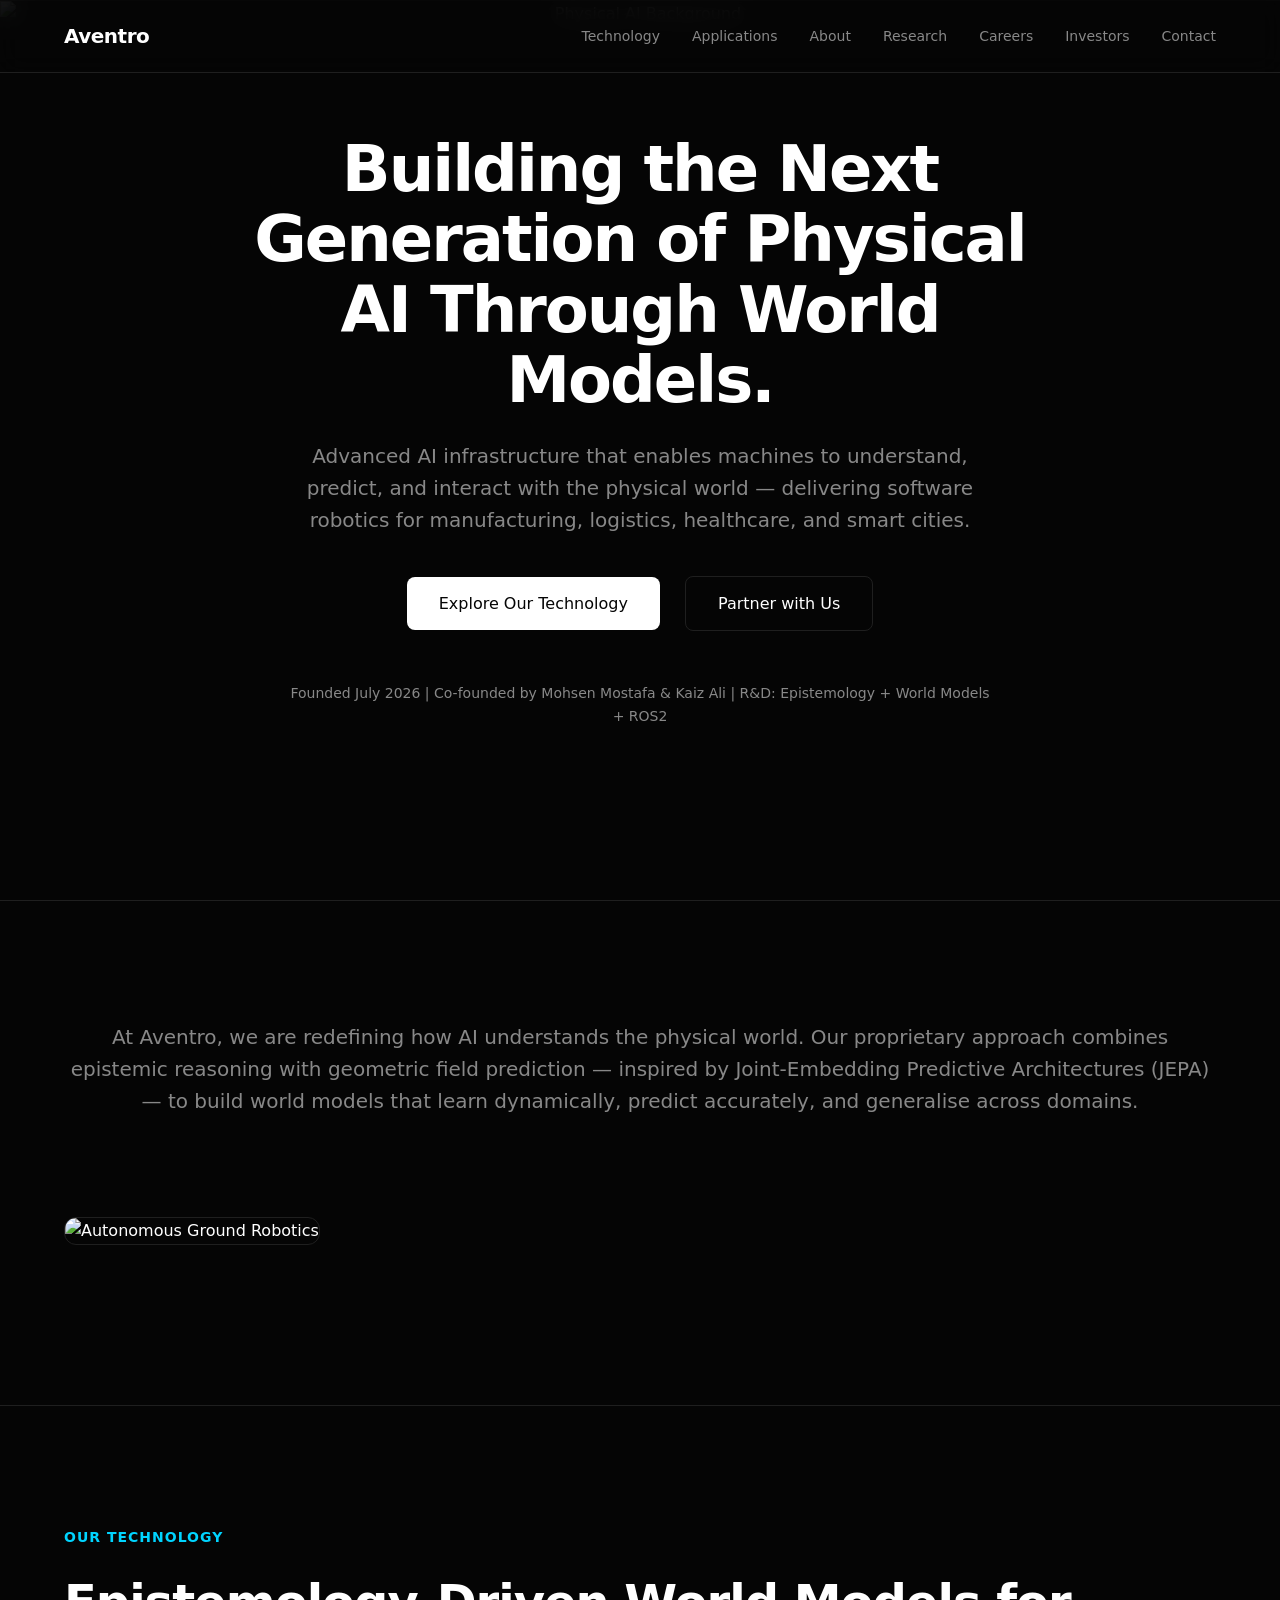
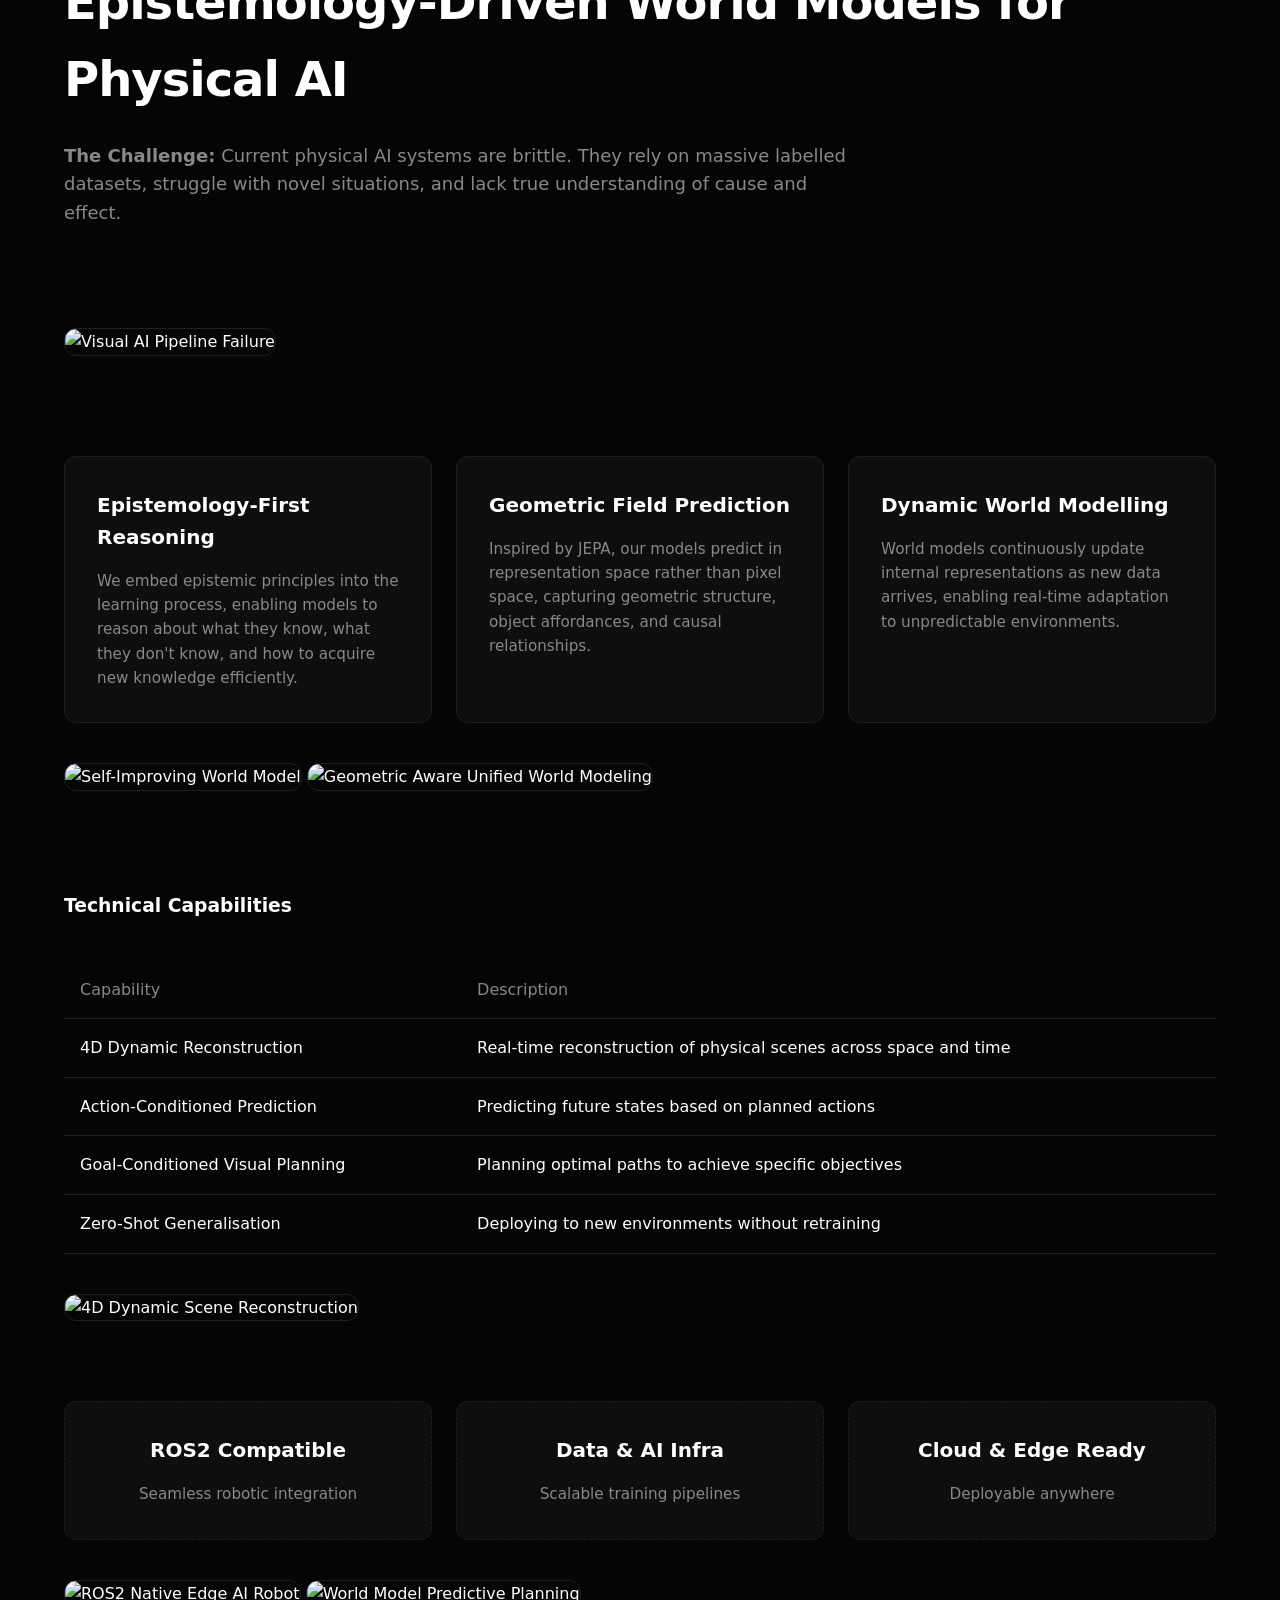
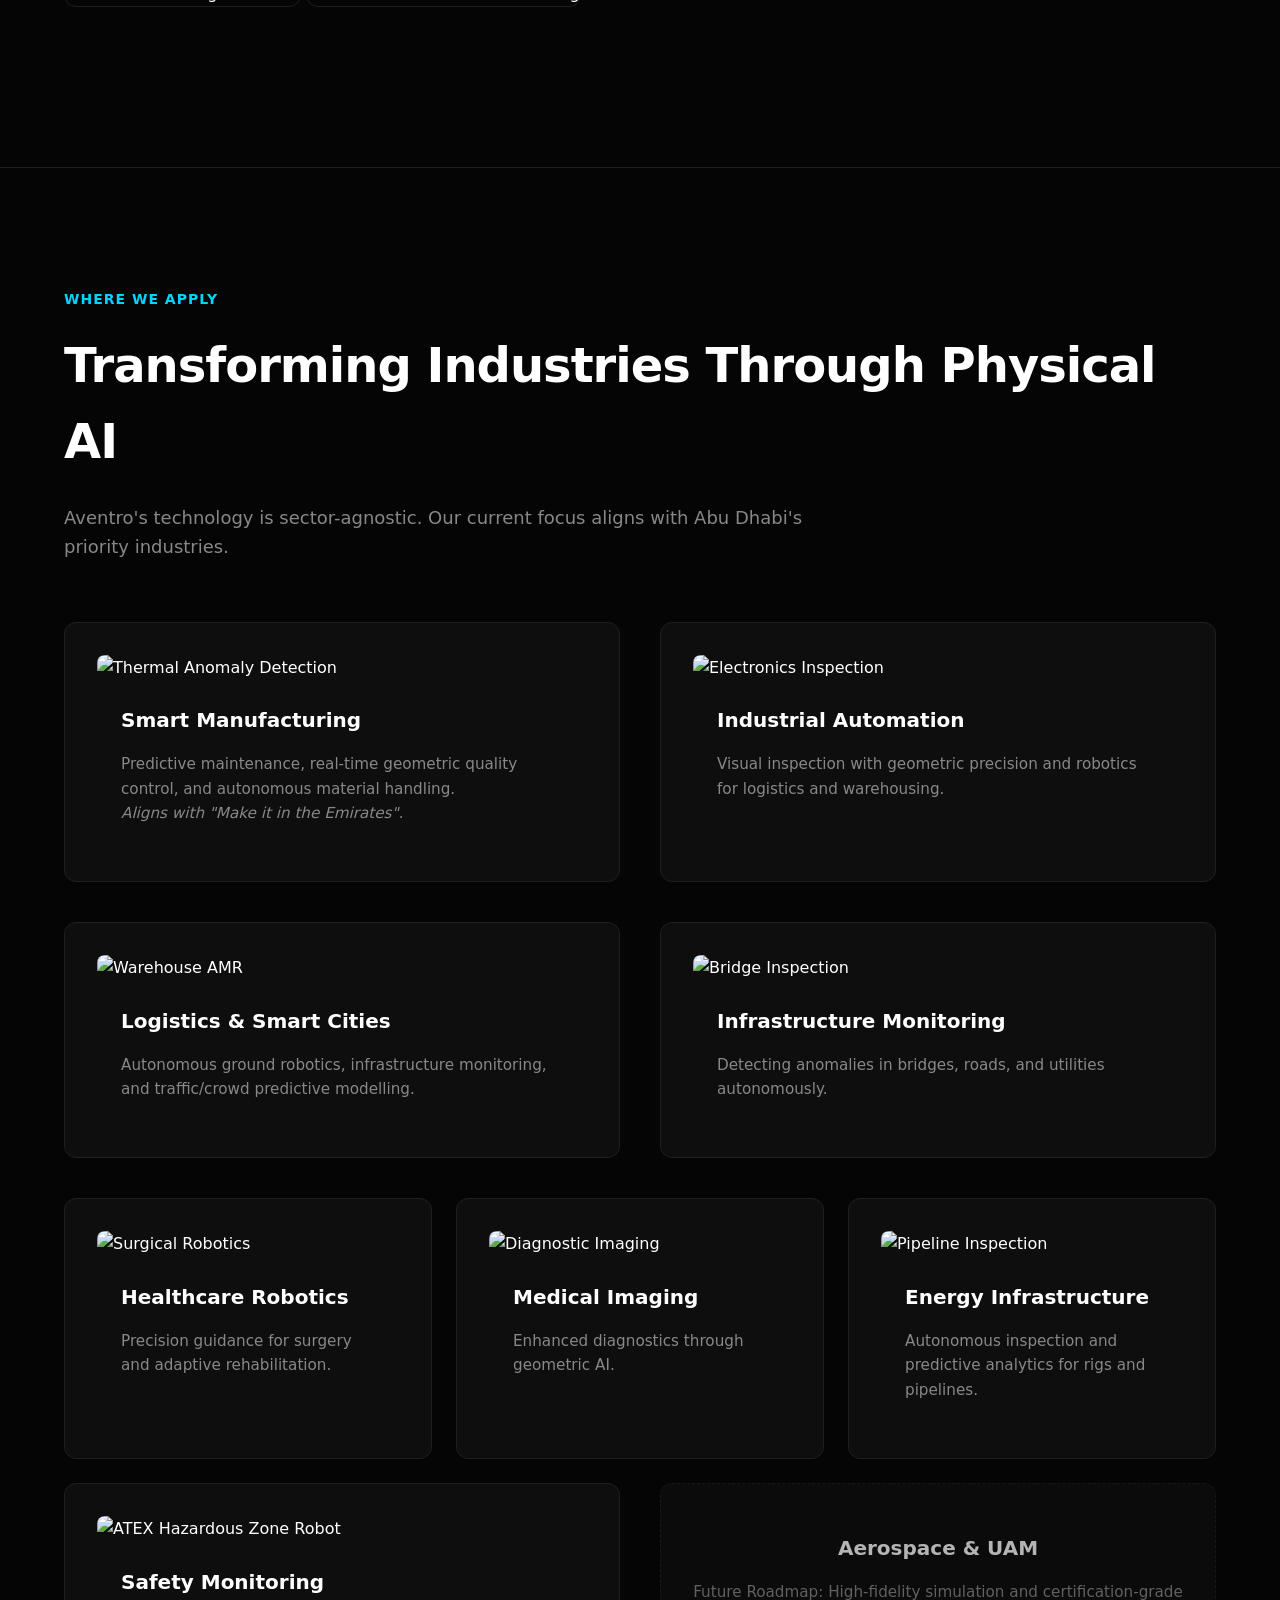
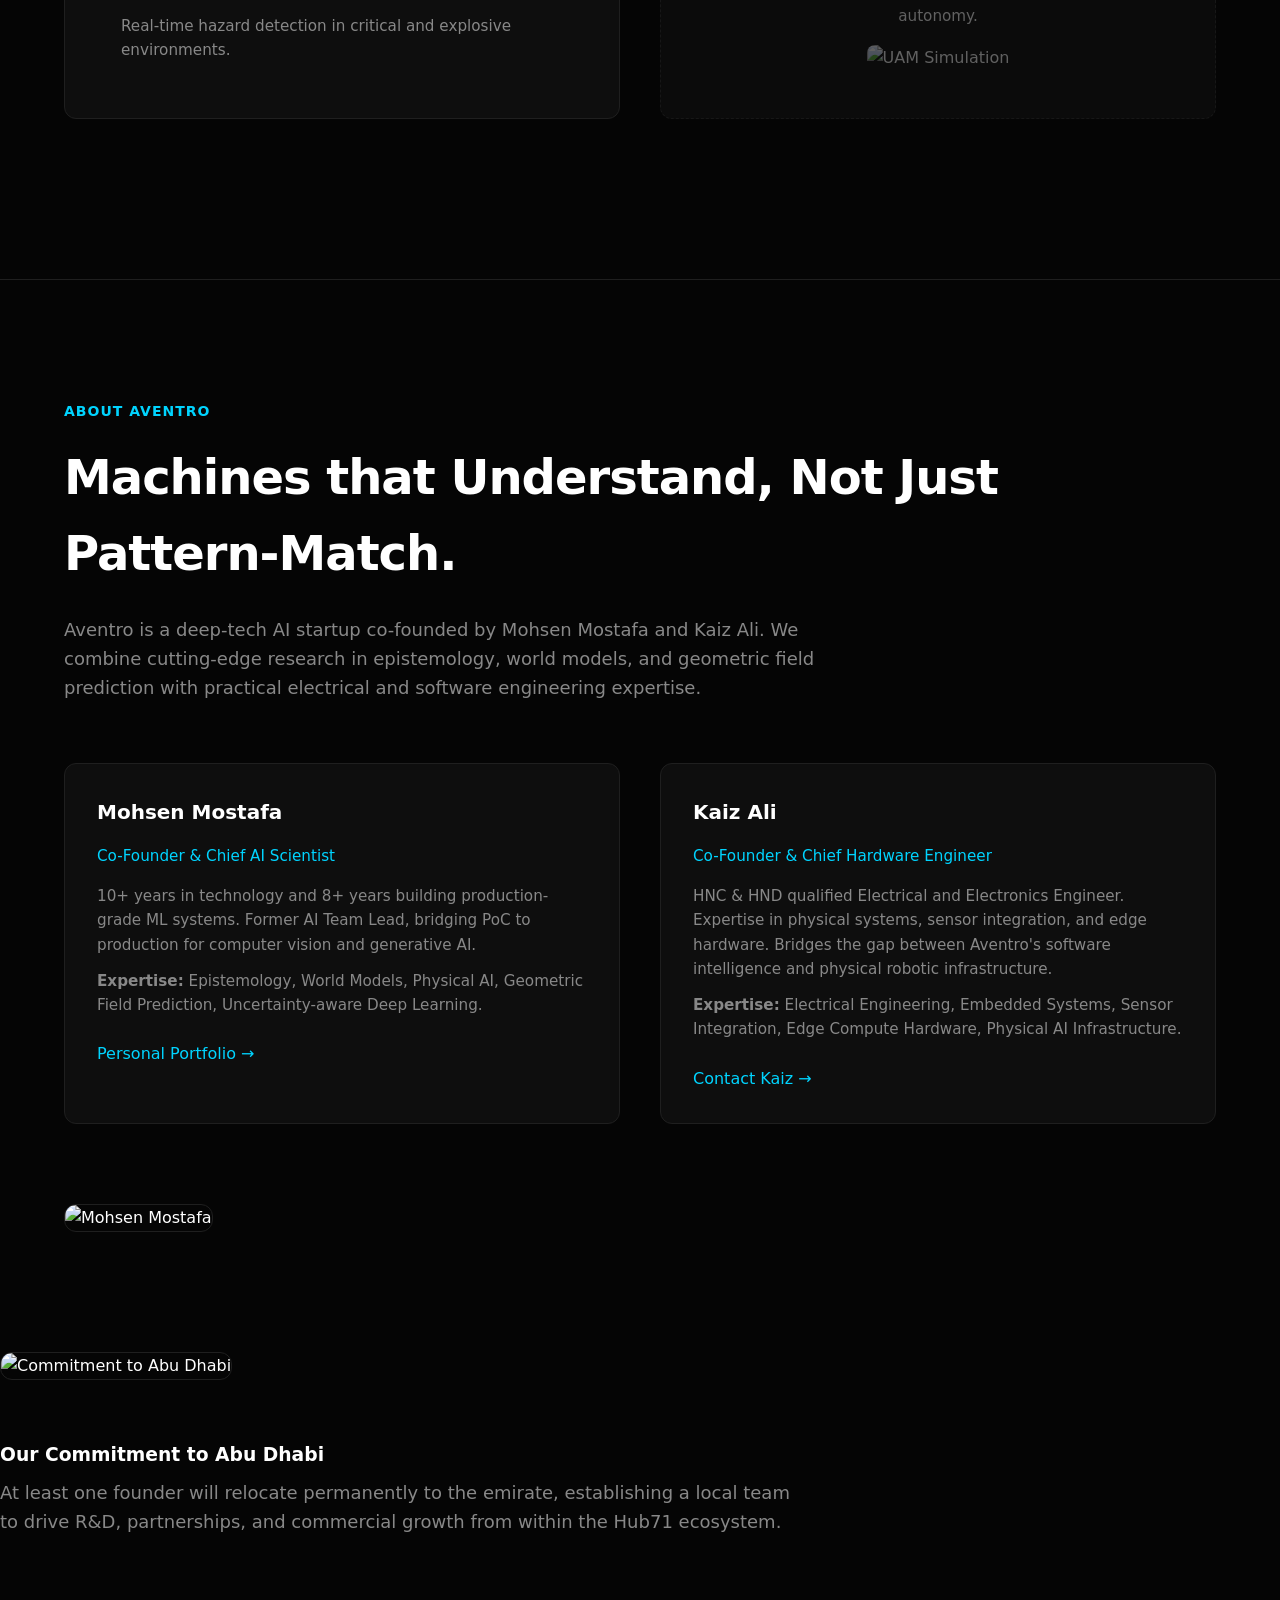
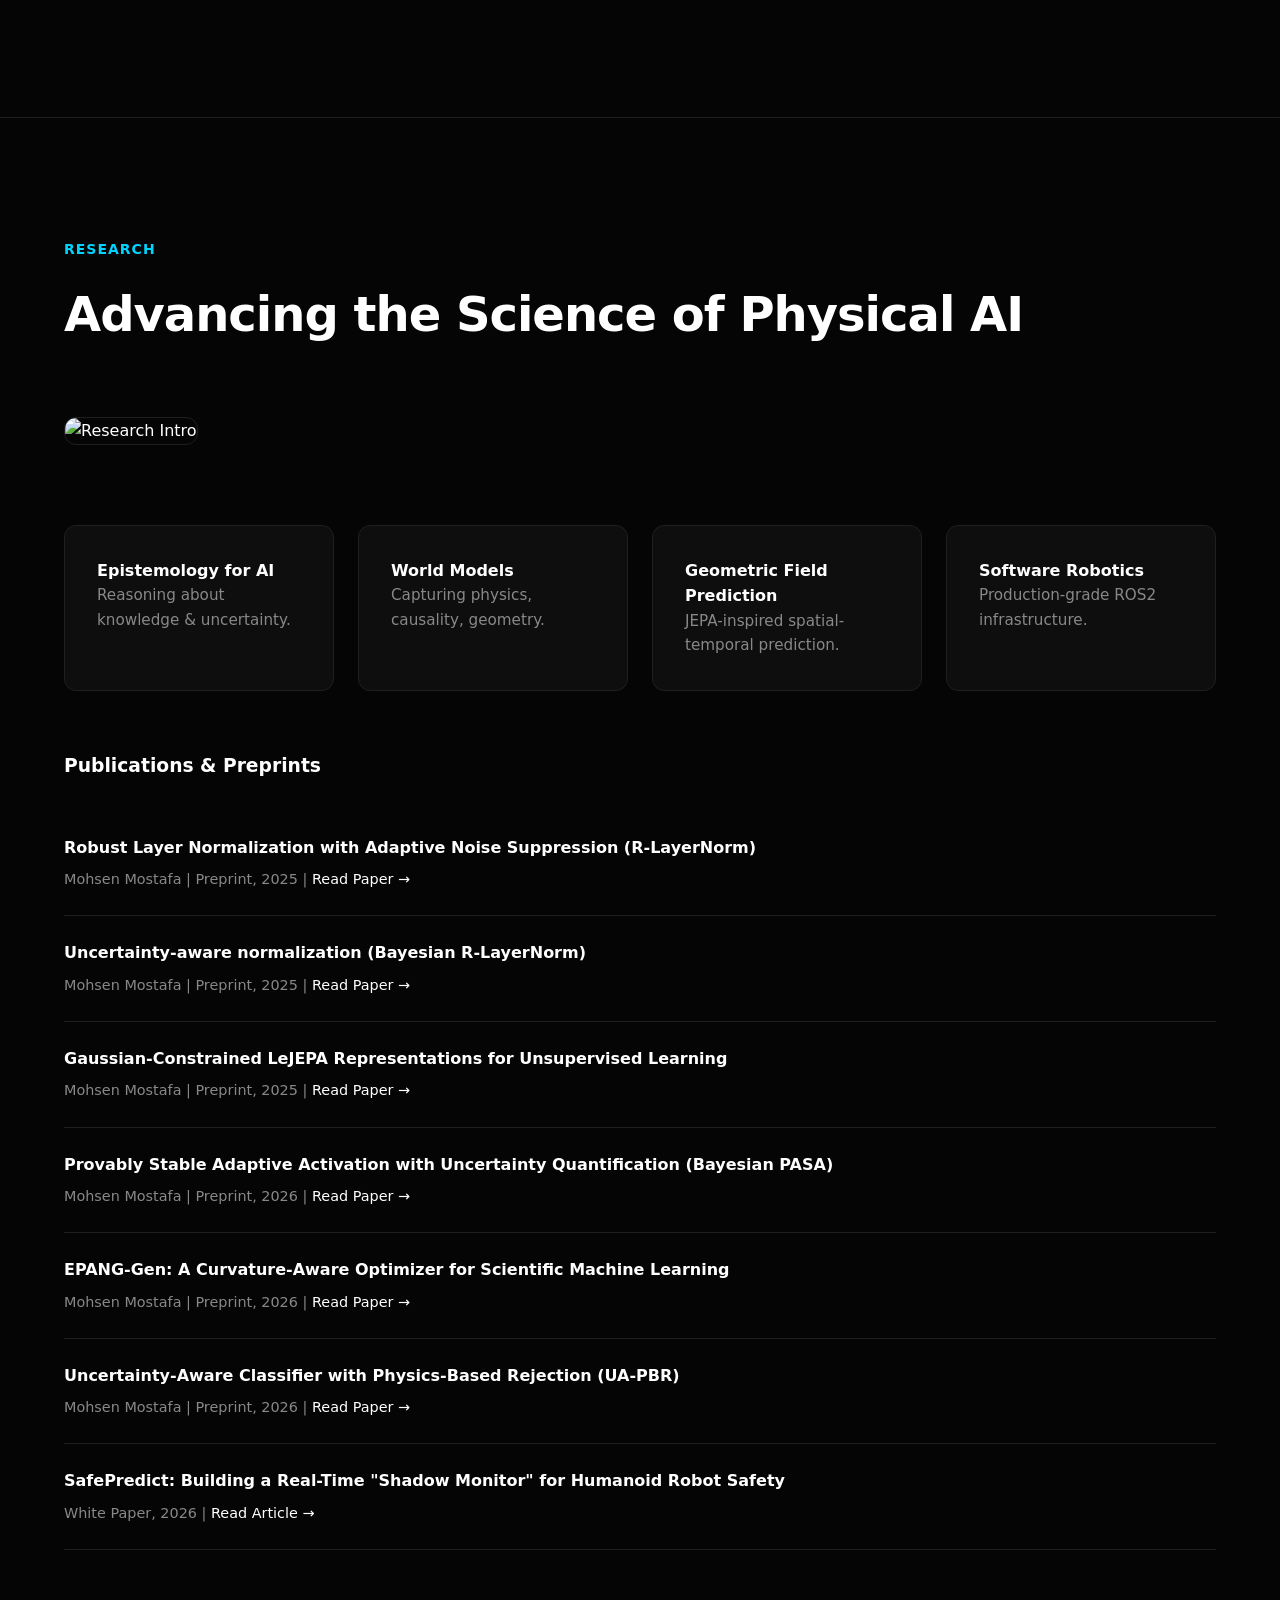
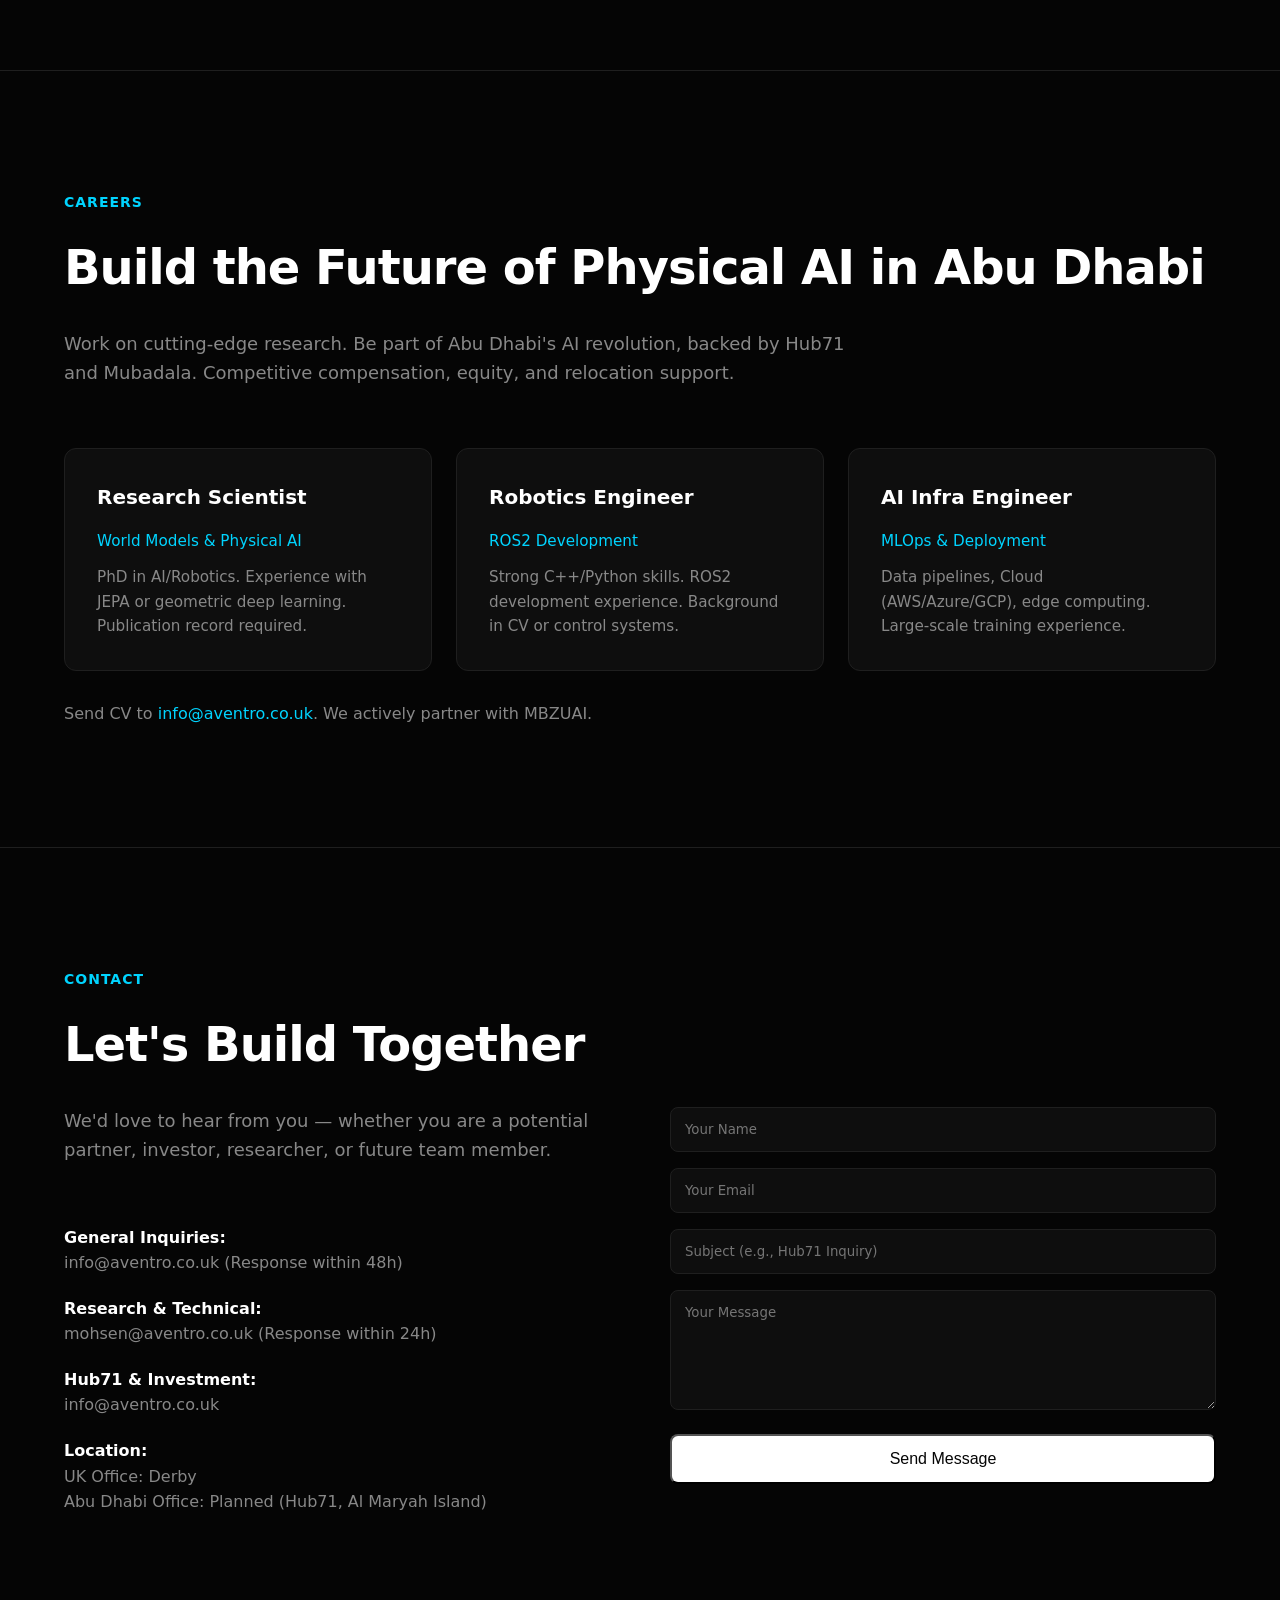
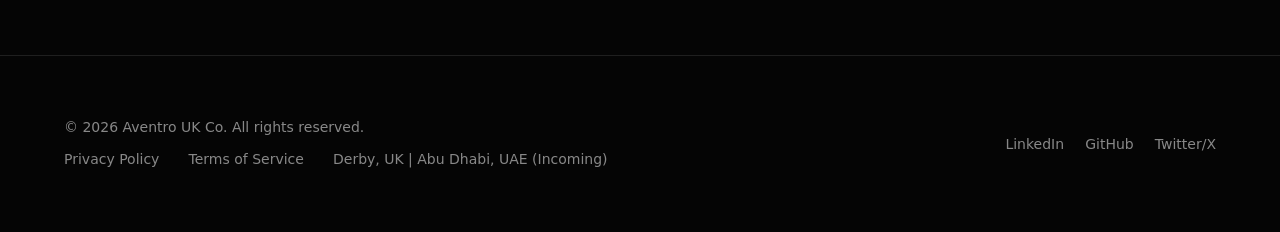
==== index.html @ c623a606 "Add files via upload" ====
<!DOCTYPE html>
<html lang="en">
<head>
    <meta charset="UTF-8">
    <meta name="viewport" content="width=device-width, initial-scale=1.0">
    
    <!-- SEO Meta Tags -->
    <title>Aventro | Physical AI & World Models</title>
    <meta name="description" content="Aventro develops epistemology-driven world models and geometric field prediction for autonomous robotics, manufacturing, and smart cities.">
    <meta property="og:title" content="Aventro | Next-Gen Physical AI">
    <meta property="og:description" content="Building the intelligence layer that enables machines to understand, predict, and interact with the physical world.">
    <meta property="og:image" content="https://aventro-uk-co.github.io/assets/hero-bg.jpg">
    <meta property="og:url" content="https://aventro-uk-co.github.io">
    
    <link rel="stylesheet" href="style.css">
    <link rel="icon" href="assets/favicon.ico" type="image/x-icon">
</head>
<body>

    <!-- Navigation -->
    <nav>
        <div class="container nav-inner">
            <a href="#" class="nav-logo">Aventro</a>
            <div class="nav-links">
                <a href="#technology">Technology</a>
                <a href="#applications">Applications</a>
                <a href="#about">About</a>
                <a href="#research">Research</a>
                <a href="#careers">Careers</a>
                <a href="investor.html">Investors</a>
                <a href="#contact">Contact</a>
            </div>
        </div>
    </nav>

    <!-- Hero Section -->
    <section class="hero">
        <img src="assets/hero-bg.jpg" alt="Physical AI Background" class="hero-bg">
        <div class="hero-content">
            <h1>Building the Next Generation of Physical AI Through World Models.</h1>
            <p>Advanced AI infrastructure that enables machines to understand, predict, and interact with the physical world — delivering software robotics for manufacturing, logistics, healthcare, and smart cities.</p>
            <div>
                <a href="#technology" class="btn btn-primary">Explore Our Technology</a>
                <a href="#contact" class="btn btn-secondary">Partner with Us</a>
            </div>
            <br><br>
            <p style="font-size: 0.875rem; color: var(--text-secondary);">Founded July 2026 | Co-founded by Mohsen Mostafa & Kaiz Ali | R&D: Epistemology + World Models + ROS2</p>
        </div>
    </section>

    <!-- Brief Intro -->
    <section>
        <div class="container">
            <p class="section-text" style="max-width: 100%; text-align: center; font-size: 1.25rem;">
                At Aventro, we are redefining how AI understands the physical world. Our proprietary approach combines epistemic reasoning with geometric field prediction — inspired by Joint-Embedding Predictive Architectures (JEPA) — to build world models that learn dynamically, predict accurately, and generalise across domains.
            </p>
            <img src="assets/autonomous-ground-robotics.jpg" alt="Autonomous Ground Robotics" class="img-full">
        </div>
    </section>

    <!-- Technology Section -->
    <section id="technology">
        <div class="container">
            <p class="section-label">Our Technology</p>
            <h2 class="section-title">Epistemology-Driven World Models for Physical AI</h2>
            
            <p class="section-text"><strong>The Challenge:</strong> Current physical AI systems are brittle. They rely on massive labelled datasets, struggle with novel situations, and lack true understanding of cause and effect.</p>
            
            <img src="assets/ai-pipeline-failure.jpg" alt="Visual AI Pipeline Failure" class="img-full">

            <div class="grid-3" style="margin-top: 60px;">
                <div class="card">
                    <h3>Epistemology-First Reasoning</h3>
                    <p>We embed epistemic principles into the learning process, enabling models to reason about what they know, what they don't know, and how to acquire new knowledge efficiently.</p>
                </div>
                <div class="card">
                    <h3>Geometric Field Prediction</h3>
                    <p>Inspired by JEPA, our models predict in representation space rather than pixel space, capturing geometric structure, object affordances, and causal relationships.</p>
                </div>
                <div class="card">
                    <h3>Dynamic World Modelling</h3>
                    <p>World models continuously update internal representations as new data arrives, enabling real-time adaptation to unpredictable environments.</p>
                </div>
            </div>

            <img src="assets/self-improving-world-model.jpg" alt="Self-Improving World Model" class="img-full">
            <img src="assets/geometric-world-model-aether.jpg" alt="Geometric Aware Unified World Modeling" class="img-full">

            <h3 style="margin-top: 60px; margin-bottom: 20px;">Technical Capabilities</h3>
            <table>
                <tr><th>Capability</th><th>Description</th></tr>
                <tr><td>4D Dynamic Reconstruction</td><td>Real-time reconstruction of physical scenes across space and time</td></tr>
                <tr><td>Action-Conditioned Prediction</td><td>Predicting future states based on planned actions</td></tr>
                <tr><td>Goal-Conditioned Visual Planning</td><td>Planning optimal paths to achieve specific objectives</td></tr>
                <tr><td>Zero-Shot Generalisation</td><td>Deploying to new environments without retraining</td></tr>
            </table>

            <img src="assets/4d-reconstruction.jpg" alt="4D Dynamic Scene Reconstruction" class="img-full">
            
            <div class="grid-3" style="margin-top: 40px;">
                <div class="card" style="text-align: center; border: 1px dashed var(--border-color);">
                    <h3>ROS2 Compatible</h3>
                    <p>Seamless robotic integration</p>
                </div>
                <div class="card" style="text-align: center; border: 1px dashed var(--border-color);">
                    <h3>Data & AI Infra</h3>
                    <p>Scalable training pipelines</p>
                </div>
                <div class="card" style="text-align: center; border: 1px dashed var(--border-color);">
                    <h3>Cloud & Edge Ready</h3>
                    <p>Deployable anywhere</p>
                </div>
            </div>

            <img src="assets/ros2-edge-robot.jpg" alt="ROS2 Native Edge AI Robot" class="img-full">
            <img src="assets/predictive-planning-robot.jpg" alt="World Model Predictive Planning" class="img-full">
        </div>
    </section>

    <!-- Applications Section -->
    <section id="applications">
        <div class="container">
            <p class="section-label">Where We Apply</p>
            <h2 class="section-title">Transforming Industries Through Physical AI</h2>
            <p class="section-text">Aventro's technology is sector-agnostic. Our current focus aligns with Abu Dhabi's priority industries.</p>

            <div class="grid-2">
                <div class="card">
                    <img src="assets/thermal-anomaly.jpg" alt="Thermal Anomaly Detection" class="img-card">
                    <div style="padding: 24px;">
                        <h3>Smart Manufacturing</h3>
                        <p>Predictive maintenance, real-time geometric quality control, and autonomous material handling. <br><em>Aligns with "Make it in the Emirates".</em></p>
                    </div>
                </div>
                <div class="card">
                    <img src="assets/electronics-inspection.jpg" alt="Electronics Inspection" class="img-card">
                    <div style="padding: 24px;">
                        <h3>Industrial Automation</h3>
                        <p>Visual inspection with geometric precision and robotics for logistics and warehousing.</p>
                    </div>
                </div>
            </div>

            <div class="grid-2" style="margin-top: 24px;">
                <div class="card">
                    <img src="assets/warehouse-amr.jpg" alt="Warehouse AMR" class="img-card">
                    <div style="padding: 24px;">
                        <h3>Logistics & Smart Cities</h3>
                        <p>Autonomous ground robotics, infrastructure monitoring, and traffic/crowd predictive modelling.</p>
                    </div>
                </div>
                <div class="card">
                    <img src="assets/bridge-inspection.jpg" alt="Bridge Inspection" class="img-card">
                    <div style="padding: 24px;">
                        <h3>Infrastructure Monitoring</h3>
                        <p>Detecting anomalies in bridges, roads, and utilities autonomously.</p>
                    </div>
                </div>
            </div>

            <div class="grid-3" style="margin-top: 24px;">
                <div class="card">
                    <img src="assets/surgical-robot.jpg" alt="Surgical Robotics" class="img-card">
                    <div style="padding: 24px;">
                        <h3>Healthcare Robotics</h3>
                        <p>Precision guidance for surgery and adaptive rehabilitation.</p>
                    </div>
                </div>
                <div class="card">
                    <img src="assets/diagnostic-imaging.jpg" alt="Diagnostic Imaging" class="img-card">
                    <div style="padding: 24px;">
                        <h3>Medical Imaging</h3>
                        <p>Enhanced diagnostics through geometric AI.</p>
                    </div>
                </div>
                <div class="card">
                    <img src="assets/pipeline-inspection.jpg" alt="Pipeline Inspection" class="img-card">
                    <div style="padding: 24px;">
                        <h3>Energy Infrastructure</h3>
                        <p>Autonomous inspection and predictive analytics for rigs and pipelines.</p>
                    </div>
                </div>
            </div>

            <div class="grid-2" style="margin-top: 24px;">
                <div class="card">
                    <img src="assets/atex-hazardous-zone.jpg" alt="ATEX Hazardous Zone Robot" class="img-card">
                    <div style="padding: 24px;">
                        <h3>Safety Monitoring</h3>
                        <p>Real-time hazard detection in critical and explosive environments.</p>
                    </div>
                </div>
                <div class="card" style="border: 1px dashed var(--border-color); display: flex; align-items: center; justify-content: center; text-align: center; opacity: 0.7;">
                    <div>
                        <h3>Aerospace & UAM</h3>
                        <p>Future Roadmap: High-fidelity simulation and certification-grade autonomy.</p>
                        <img src="assets/uam-simulation.jpg" alt="UAM Simulation" style="width:100%; border-radius:8px; margin-top:16px; opacity: 0.5;">
                    </div>
                </div>
            </div>
        </div>
    </section>

    <!-- About Section -->
    <section id="about">
        <div class="container">
            <p class="section-label">About Aventro</p>
            <h2 class="section-title">Machines that Understand, Not Just Pattern-Match.</h2>
            <p class="section-text">Aventro is a deep-tech AI startup co-founded by Mohsen Mostafa and Kaiz Ali. We combine cutting-edge research in epistemology, world models, and geometric field prediction with practical electrical and software engineering expertise.</p>
            
            <div class="grid-2" style="margin-top: 40px;">
                <div class="card">
                    <h3>Mohsen Mostafa</h3>
                    <p style="color: var(--accent-color); margin-bottom: 16px;">Co-Founder & Chief AI Scientist</p>
                    <p style="color: var(--text-secondary); margin-bottom: 12px;">10+ years in technology and 8+ years building production-grade ML systems. Former AI Team Lead, bridging PoC to production for computer vision and generative AI.</p>
                    <p style="color: var(--text-secondary); margin-bottom: 24px;"><strong>Expertise:</strong> Epistemology, World Models, Physical AI, Geometric Field Prediction, Uncertainty-aware Deep Learning.</p>
                    <a href="https://mohsenmostafa1.github.io/Mohsen.github.io/" target="_blank" style="color: var(--accent-color);">Personal Portfolio →</a>
                </div>
                <div class="card">
                    <h3>Kaiz Ali</h3>
                    <p style="color: var(--accent-color); margin-bottom: 16px;">Co-Founder & Chief Hardware Engineer</p>
                    <p style="color: var(--text-secondary); margin-bottom: 12px;">HNC & HND qualified Electrical and Electronics Engineer. Expertise in physical systems, sensor integration, and edge hardware. Bridges the gap between Aventro's software intelligence and physical robotic infrastructure.</p>
                    <p style="color: var(--text-secondary); margin-bottom: 24px;"><strong>Expertise:</strong> Electrical Engineering, Embedded Systems, Sensor Integration, Edge Compute Hardware, Physical AI Infrastructure.</p>
                    <a href="mailto:Kaiz@aventro.co.uk" style="color: var(--accent-color);">Contact Kaiz →</a>
                </div>
            </div>
                    <img src="assets/founder.jpg" alt="Mohsen Mostafa" class="img-full" style="height: 100%; object-position: top;">
                </div>
            </div>

            <img src="assets/abu-dhabi-commitment.jpg" alt="Commitment to Abu Dhabi" class="img-full" style="margin-top: 80px;">
            <h3 style="margin-top: 20px;">Our Commitment to Abu Dhabi</h3>
            <p class="section-text" style="margin-top: 10px;">At least one founder will relocate permanently to the emirate, establishing a local team to drive R&D, partnerships, and commercial growth from within the Hub71 ecosystem.</p>
        </div>
    </section>

    <!-- Research Section -->
    <section id="research">
        <div class="container">
            <p class="section-label">Research</p>
            <h2 class="section-title">Advancing the Science of Physical AI</h2>
            
            <img src="assets/research-intro.jpg" alt="Research Intro" class="img-full">
            
            <div class="grid-4" style="margin-top: 40px;">
                <div class="card"><h4>Epistemology for AI</h4><p>Reasoning about knowledge & uncertainty.</p></div>
                <div class="card"><h4>World Models</h4><p>Capturing physics, causality, geometry.</p></div>
                <div class="card"><h4>Geometric Field Prediction</h4><p>JEPA-inspired spatial-temporal prediction.</p></div>
                <div class="card"><h4>Software Robotics</h4><p>Production-grade ROS2 infrastructure.</p></div>
            </div>

            <h3 style="margin-top: 60px; margin-bottom: 30px;">Publications & Preprints</h3>
            
            <div class="pub-item">
                <h4>Robust Layer Normalization with Adaptive Noise Suppression (R-LayerNorm)</h4>
                <p>Mohsen Mostafa | Preprint, 2025 | <a href="https://www.preprints.org/manuscript/202603.0060" target="_blank">Read Paper →</a></p>
            </div>
            <div class="pub-item">
                <h4>Uncertainty-aware normalization (Bayesian R-LayerNorm)</h4>
                <p>Mohsen Mostafa | Preprint, 2025 | <a href="https://www.preprints.org/manuscript/202603.0450" target="_blank">Read Paper →</a></p>
            </div>
            <div class="pub-item">
                <h4>Gaussian-Constrained LeJEPA Representations for Unsupervised Learning</h4>
                <p>Mohsen Mostafa | Preprint, 2025 | <a href="https://arxiv.org/abs/2602.07016" target="_blank">Read Paper →</a></p>
            </div>
            <div class="pub-item">
                <h4>Provably Stable Adaptive Activation with Uncertainty Quantification (Bayesian PASA)</h4>
                <p>Mohsen Mostafa | Preprint, 2026 | <a href="https://www.preprints.org/manuscript/202603.0740/v1" target="_blank">Read Paper →</a></p>
            </div>
            <div class="pub-item">
                <h4>EPANG-Gen: A Curvature-Aware Optimizer for Scientific Machine Learning</h4>
                <p>Mohsen Mostafa | Preprint, 2026 | <a href="https://www.preprints.org/manuscript/202603.0692/v1" target="_blank">Read Paper →</a></p>
            </div>
            <div class="pub-item">
                <h4>Uncertainty-Aware Classifier with Physics-Based Rejection (UA-PBR)</h4>
                <p>Mohsen Mostafa | Preprint, 2026 | <a href="https://www.preprints.org/manuscript/202603.0748" target="_blank">Read Paper →</a></p>
            </div>
            <div class="pub-item">
                <h4>SafePredict: Building a Real-Time "Shadow Monitor" for Humanoid Robot Safety</h4>
                <p>White Paper, 2026 | <a href="https://medium.com/@mohsenmostafa833/safepredict-v2-building-a-real-time-shadow-monitor-for-humanoid-robot-safety-4b7e62780812" target="_blank">Read Article →</a></p>
            </div>
        </div>
    </section>

    <!-- Careers Section -->
    <section id="careers">
        <div class="container">
            <p class="section-label">Careers</p>
            <h2 class="section-title">Build the Future of Physical AI in Abu Dhabi</h2>
            <p class="section-text">Work on cutting-edge research. Be part of Abu Dhabi's AI revolution, backed by Hub71 and Mubadala. Competitive compensation, equity, and relocation support.</p>

            <div class="grid-3">
                <div class="card">
                    <h3>Research Scientist</h3>
                    <p style="color: var(--accent-color); margin-bottom: 12px;">World Models & Physical AI</p>
                    <p>PhD in AI/Robotics. Experience with JEPA or geometric deep learning. Publication record required.</p>
                </div>
                <div class="card">
                    <h3>Robotics Engineer</h3>
                    <p style="color: var(--accent-color); margin-bottom: 12px;">ROS2 Development</p>
                    <p>Strong C++/Python skills. ROS2 development experience. Background in CV or control systems.</p>
                </div>
                <div class="card">
                    <h3>AI Infra Engineer</h3>
                    <p style="color: var(--accent-color); margin-bottom: 12px;">MLOps & Deployment</p>
                    <p>Data pipelines, Cloud (AWS/Azure/GCP), edge computing. Large-scale training experience.</p>
                </div>
            </div>
            <p style="margin-top: 30px; color: var(--text-secondary);">Send CV to <a href="mailto:info@aventro.co.uk" style="color: var(--accent-color);">info@aventro.co.uk</a>. We actively partner with MBZUAI.</p>
        </div>
    </section>

    <!-- Contact Section -->
    <section id="contact">
        <div class="container">
            <p class="section-label">Contact</p>
            <h2 class="section-title">Let's Build Together</h2>
            
            <div class="contact-grid">
                <div>
                    <p class="section-text" style="margin-top: 0;">We'd love to hear from you — whether you are a potential partner, investor, researcher, or future team member.</p>
                    
                    <p style="margin-bottom: 20px;"><strong>General Inquiries:</strong><br><span style="color: var(--text-secondary);">info@aventro.co.uk (Response within 48h)</span></p>
                    <p style="margin-bottom: 20px;"><strong>Research & Technical:</strong><br><span style="color: var(--text-secondary);">mohsen@aventro.co.uk (Response within 24h)</span></p>
                    <p style="margin-bottom: 20px;"><strong>Hub71 & Investment:</strong><br><span style="color: var(--text-secondary);">info@aventro.co.uk</span></p>
                    <p style="margin-bottom: 20px;"><strong>Location:</strong><br><span style="color: var(--text-secondary);">UK Office: Derby<br>Abu Dhabi Office: Planned (Hub71, Al Maryah Island)</span></p>
                </div>
                
                <div>
                    <form action="https://formspree.io/f/mqpzynnd" method="POST">
                        <input type="text" name="name" placeholder="Your Name" required>
                        <input type="email" name="email" placeholder="Your Email" required>
                        <input type="text" name="subject" placeholder="Subject (e.g., Hub71 Inquiry)" required>
                        <textarea name="message" rows="6" placeholder="Your Message" required></textarea>
                        <!-- Honeypot -->
                        <input type="text" name="_gotcha" style="display:none">
                        <button type="submit" class="btn btn-primary" style="width: 100%; margin: 0;">Send Message</button>
                    </form>
                </div>
            </div>
        </div>
    </section>

    <!-- Mandatory Footer -->
    <footer>
        <div class="container" style="display: flex; justify-content: space-between; align-items: center; width: 100%;">
            <div>
                <p style="font-size: 0.875rem; color: var(--text-secondary);">© 2026 Aventro UK Co. All rights reserved.</p>
                <div class="footer-links" style="margin-top: 8px;">
                    <a href="privacy.html">Privacy Policy</a>
                    <a href="terms.html">Terms of Service</a>
                    <span style="color: var(--text-secondary); font-size: 0.875rem;">Derby, UK | Abu Dhabi, UAE (Incoming)</span>
                </div>
            </div>
            <div class="footer-social">
                <a href="https://www.linkedin.com/company/aventro-uk-co/" target="_blank">LinkedIn</a>
                <a href="https://github.com/Aventro-uk-co" target="_blank">GitHub</a>
                <a href="https://x.com/Aventro_uk_co" target="_blank">Twitter/X</a>
            </div>
        </div>
    </footer>

</body>
</html>
---- style.css ----
/* Aventro AI - Archetype-Inspired Dark Theme */
:root {
    --bg-color: #050505;
    --surface-color: #0e0e0e;
    --border-color: #1f1f1f;
    --text-primary: #ffffff;
    --text-secondary: #888888;
    --accent-color: #00d4ff; /* Cyan/Blue for Physical AI vibe */
    --font-main: 'Inter', system-ui, -apple-system, sans-serif;
}

* { margin: 0; padding: 0; box-sizing: border-box; }

html { scroll-behavior: smooth; }

body {
    background-color: var(--bg-color);
    color: var(--text-primary);
    font-family: var(--font-main);
    line-height: 1.6;
    -webkit-font-smoothing: antialiased;
}

a { color: var(--text-primary); text-decoration: none; transition: color 0.3s; }
a:hover { color: var(--accent-color); }

.container { max-width: 1200px; margin: 0 auto; padding: 0 24px; }

/* Navigation */
nav {
    position: fixed; top: 0; width: 100%; z-index: 1000;
    background: rgba(5, 5, 5, 0.8); backdrop-filter: blur(12px);
    border-bottom: 1px solid var(--border-color);
}
.nav-inner { display: flex; justify-content: space-between; align-items: center; height: 72px; }
.nav-logo { font-size: 1.25rem; font-weight: 700; letter-spacing: -0.5px; }
.nav-links { display: flex; gap: 32px; }
.nav-links a { font-size: 0.875rem; color: var(--text-secondary); }
.nav-links a:hover { color: var(--text-primary); }

/* Hero Section */
.hero {
    height: 100vh; display: flex; align-items: center; justify-content: center; text-align: center;
    position: relative; overflow: hidden;
}
.hero-bg {
    position: absolute; top: 0; left: 0; width: 100%; height: 100%;
    object-fit: cover; opacity: 0.4; z-index: -1;
}
.hero-content { max-width: 900px; padding: 0 24px; }
.hero h1 { font-size: 4rem; font-weight: 600; line-height: 1.1; margin-bottom: 24px; letter-spacing: -2px; }
.hero p { font-size: 1.25rem; color: var(--text-secondary); margin-bottom: 40px; max-width: 700px; margin-left: auto; margin-right: auto; }
.btn { display: inline-block; padding: 14px 32px; border-radius: 8px; font-weight: 500; font-size: 1rem; margin: 0 10px; transition: all 0.3s; }
.btn-primary { background: var(--text-primary); color: var(--bg-color); }
.btn-primary:hover { background: var(--accent-color); color: var(--bg-color); }
.btn-secondary { border: 1px solid var(--border-color); color: var(--text-primary); }
.btn-secondary:hover { border-color: var(--text-primary); }

/* Sections */
section { padding: 120px 0; border-top: 1px solid var(--border-color); }
.section-label { color: var(--accent-color); font-size: 0.875rem; font-weight: 600; text-transform: uppercase; letter-spacing: 1px; margin-bottom: 16px; }
.section-title { font-size: 3rem; font-weight: 600; margin-bottom: 24px; letter-spacing: -1px; }
.section-text { color: var(--text-secondary); font-size: 1.125rem; max-width: 800px; margin-bottom: 60px; }

/* Grids */
.grid-2 { display: grid; grid-template-columns: 1fr 1fr; gap: 40px; margin-bottom: 40px; }
.grid-3 { display: grid; grid-template-columns: repeat(3, 1fr); gap: 24px; }
.grid-4 { display: grid; grid-template-columns: repeat(4, 1fr); gap: 24px; }

/* Cards */
.card {
    background: var(--surface-color); border: 1px solid var(--border-color);
    padding: 32px; border-radius: 12px; transition: border-color 0.3s;
}
.card:hover { border-color: var(--text-secondary); }
.card h3 { font-size: 1.25rem; margin-bottom: 16px; }
.card p { color: var(--text-secondary); font-size: 0.95rem; }

/* Images */
.img-full { width: 100%; height: 400px; object-fit: cover; border-radius: 12px; margin: 40px 0; border: 1px solid var(--border-color); }
.img-card { width: 100%; height: 200px; object-fit: cover; border-radius: 8px 8px 0 0; }

/* Capabilities Table */
table { width: 100%; border-collapse: collapse; margin-top: 40px; }
th, td { text-align: left; padding: 16px; border-bottom: 1px solid var(--border-color); }
th { color: var(--text-secondary); font-weight: 500; }

/* Research List */
.pub-item { border-bottom: 1px solid var(--border-color); padding: 24px 0; }
.pub-item h4 { margin-bottom: 8px; }
.pub-item p { color: var(--text-secondary); font-size: 0.9rem; }

/* Contact Form */
.contact-grid { display: grid; grid-template-columns: 1fr 1fr; gap: 60px; }
input, textarea { width: 100%; padding: 14px; background: var(--surface-color); border: 1px solid var(--border-color); color: var(--text-primary); border-radius: 8px; margin-bottom: 16px; font-family: var(--font-main); }
input:focus, textarea:focus { outline: none; border-color: var(--accent-color); }

/* Footer */
footer {
    padding: 60px 0; border-top: 1px solid var(--border-color);
    display: flex; justify-content: space-between; align-items: center; flex-wrap: wrap; gap: 20px;
}
.footer-links a { color: var(--text-secondary); margin-right: 24px; font-size: 0.875rem; }
.footer-social a { margin-left: 16px; font-size: 0.875rem; color: var(--text-secondary); }

/* Legal Pages */
.legal-content { max-width: 800px; margin: 0 auto; padding-top: 120px; padding-bottom: 80px; }
.legal-content h1 { margin-bottom: 40px; }
.legal-content h2 { margin-top: 40px; margin-bottom: 16px; font-size: 1.5rem; }
.legal-content p { color: var(--text-secondary); margin-bottom: 20px; }

/* Responsive */
@media (max-width: 768px) {
    .hero h1 { font-size: 2.5rem; }
    .grid-2, .grid-3, .grid-4, .contact-grid { grid-template-columns: 1fr; }
    .nav-links { display: none; } /* Add hamburger menu later if needed */
    section { padding: 80px 0; }
}
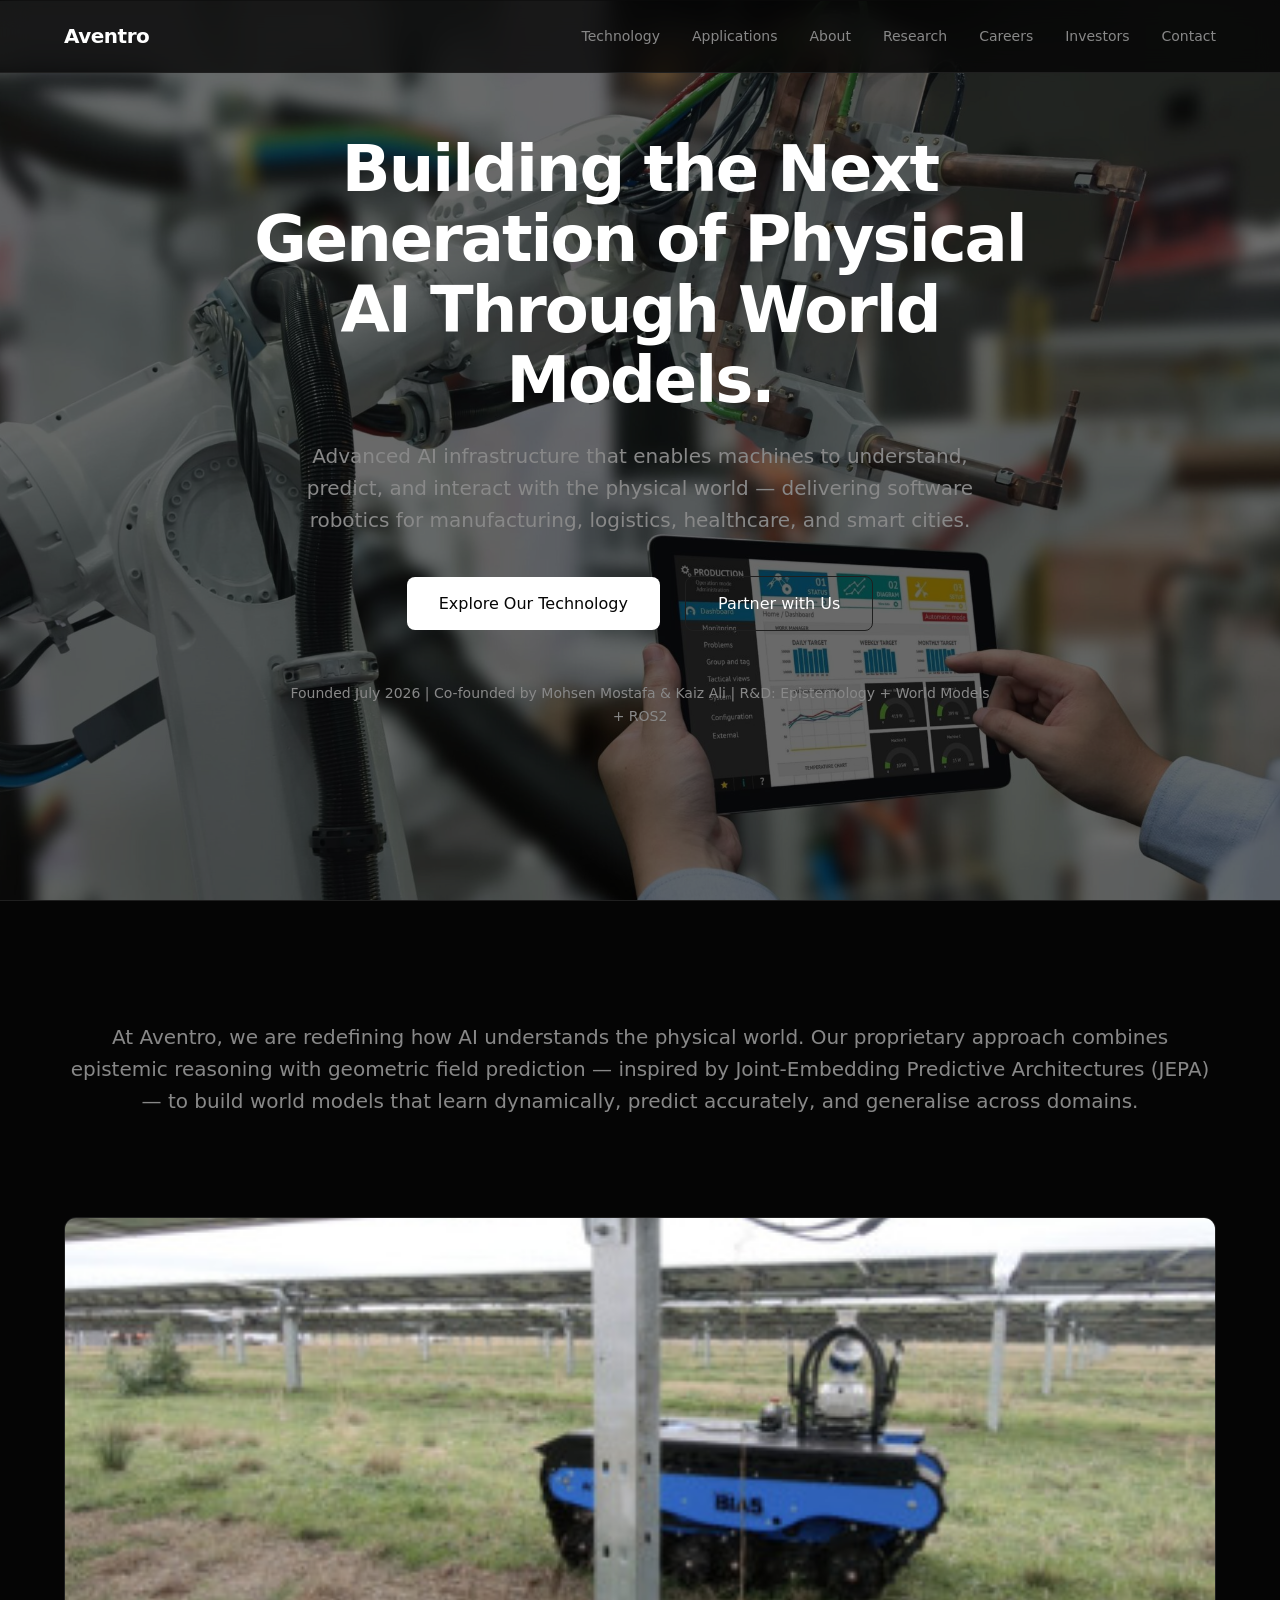
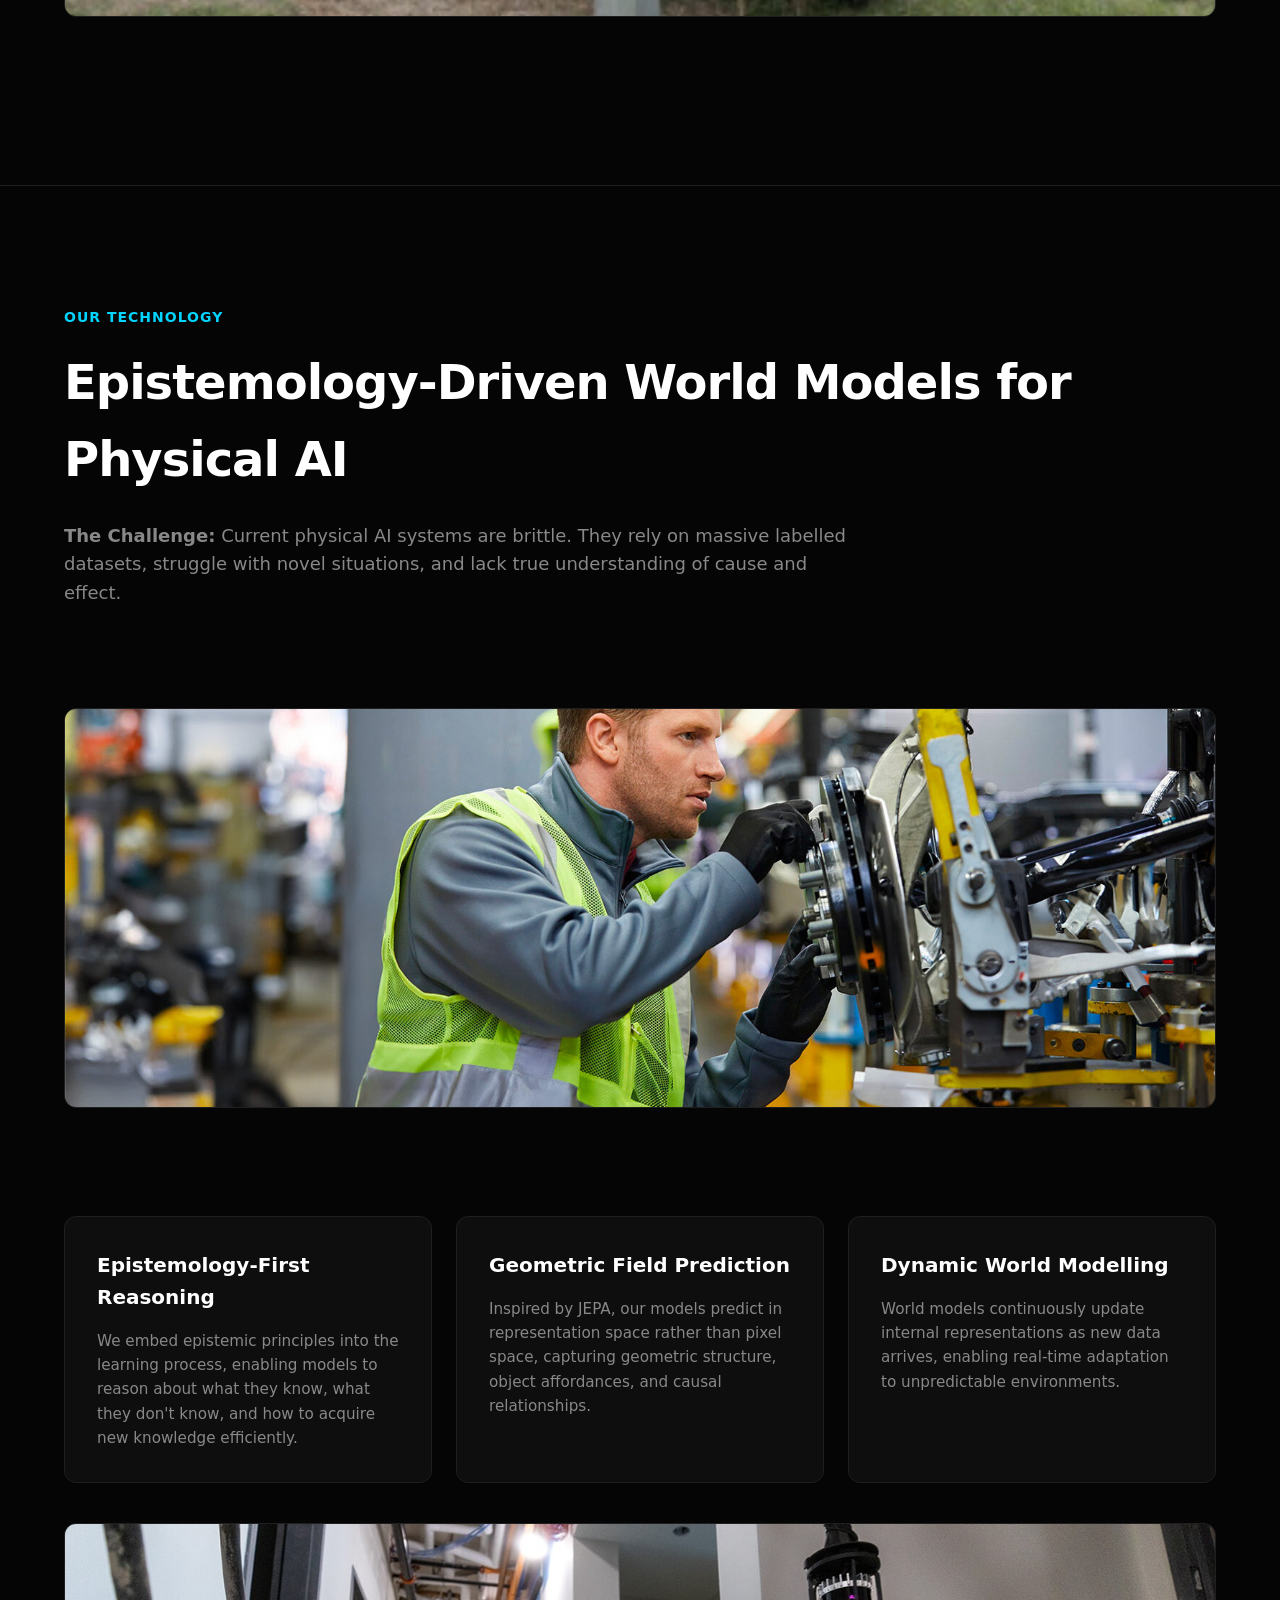
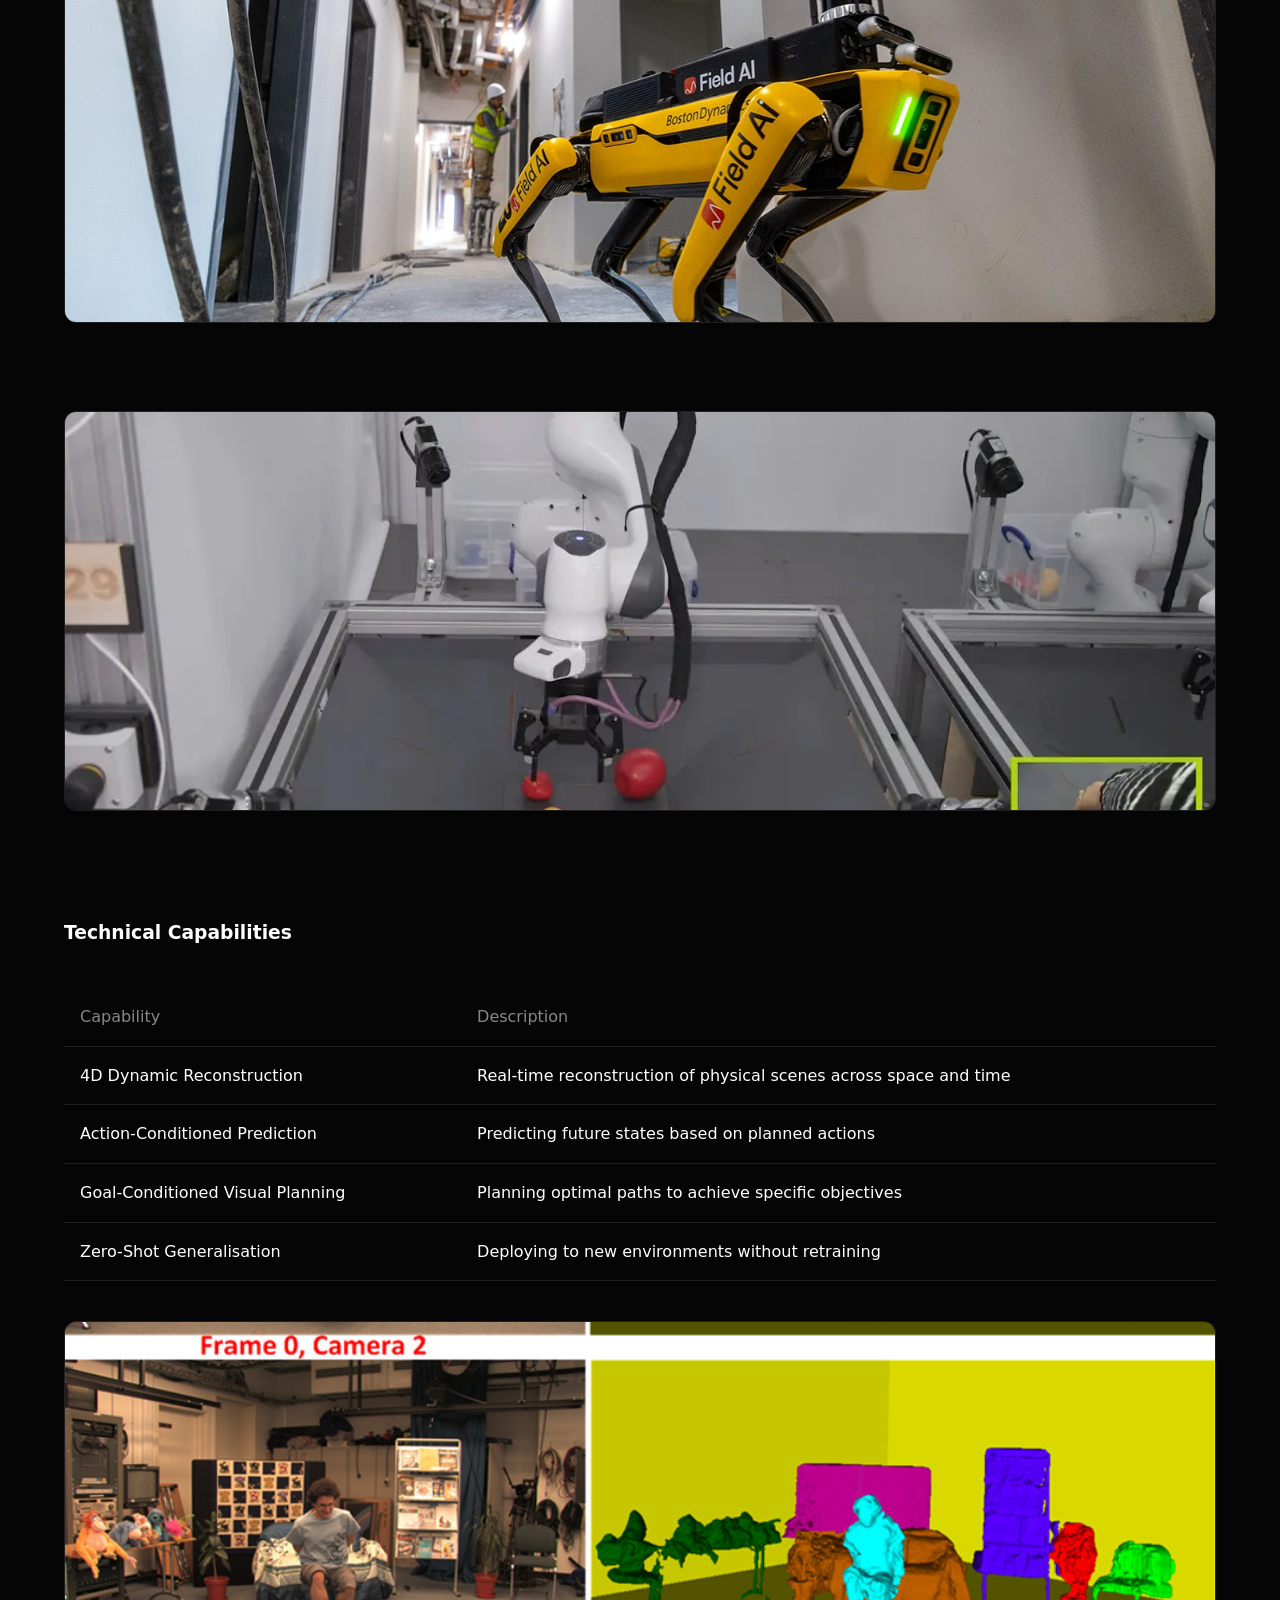
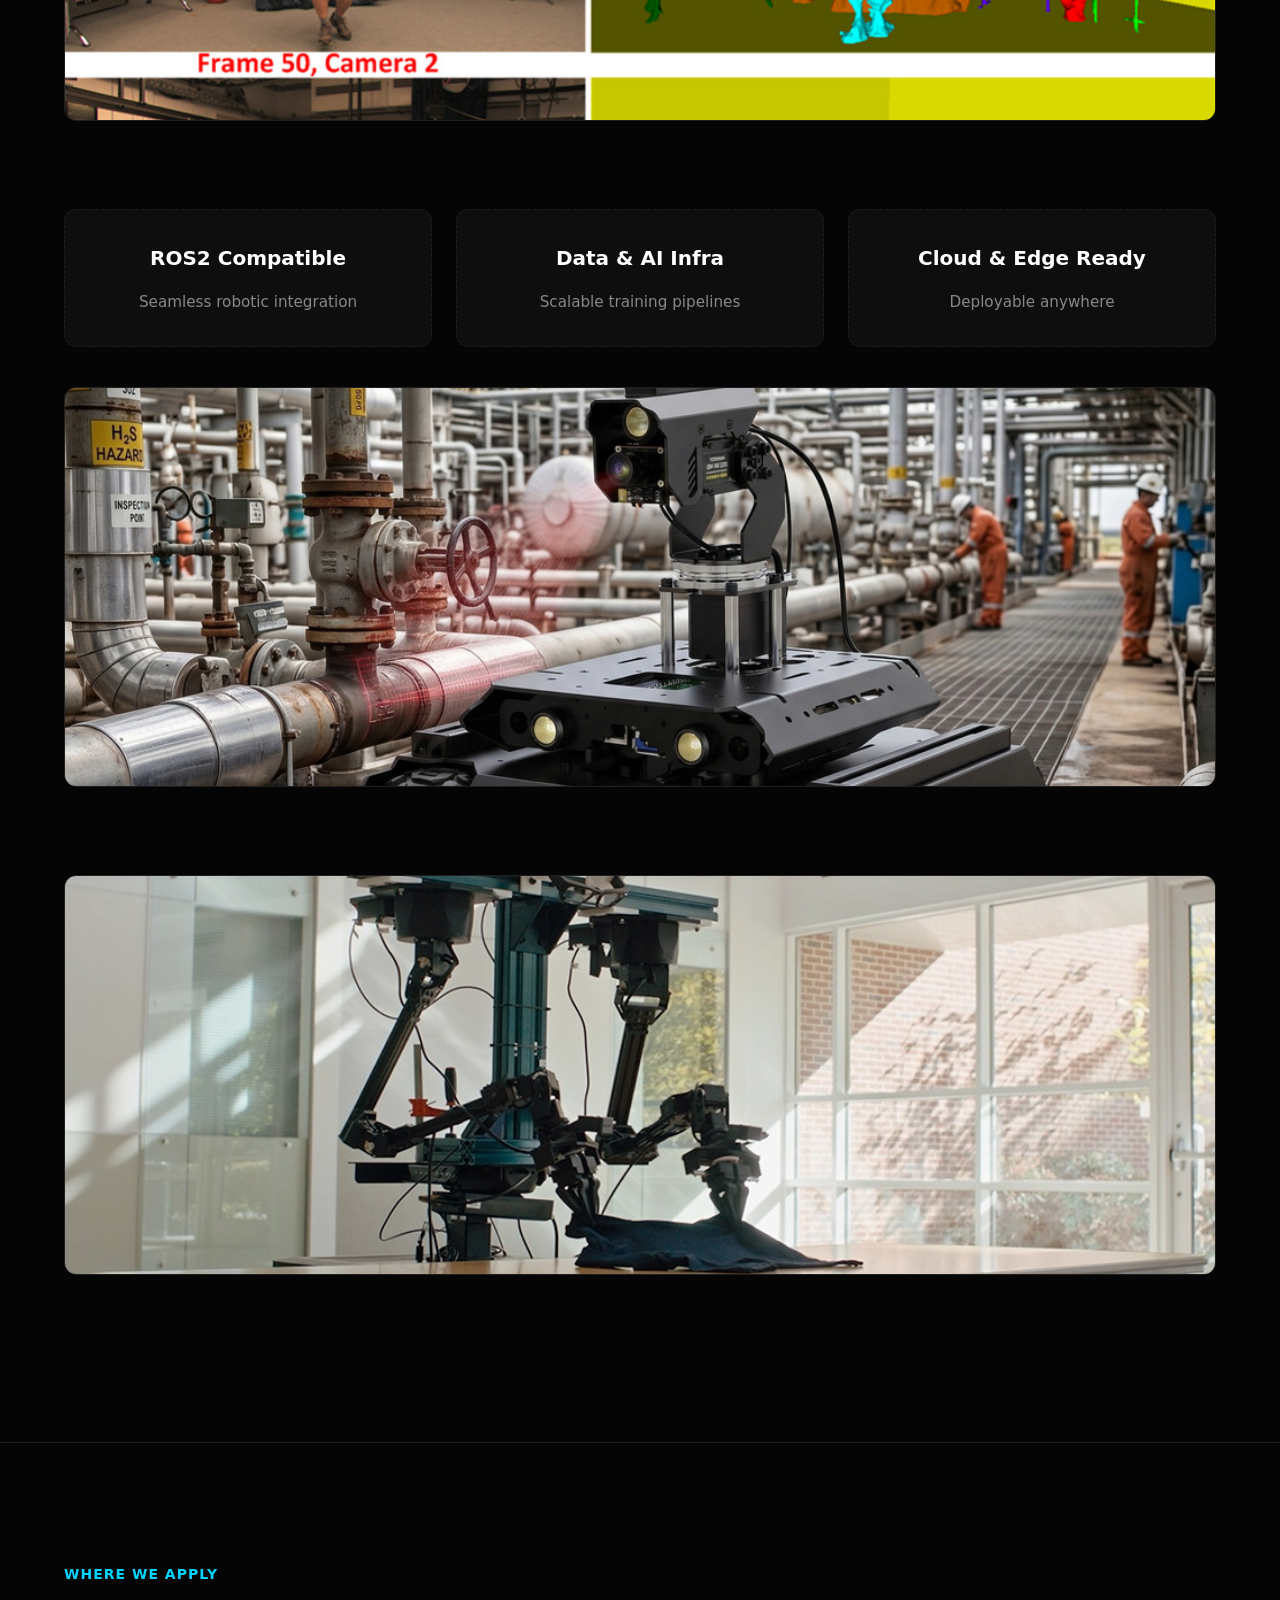
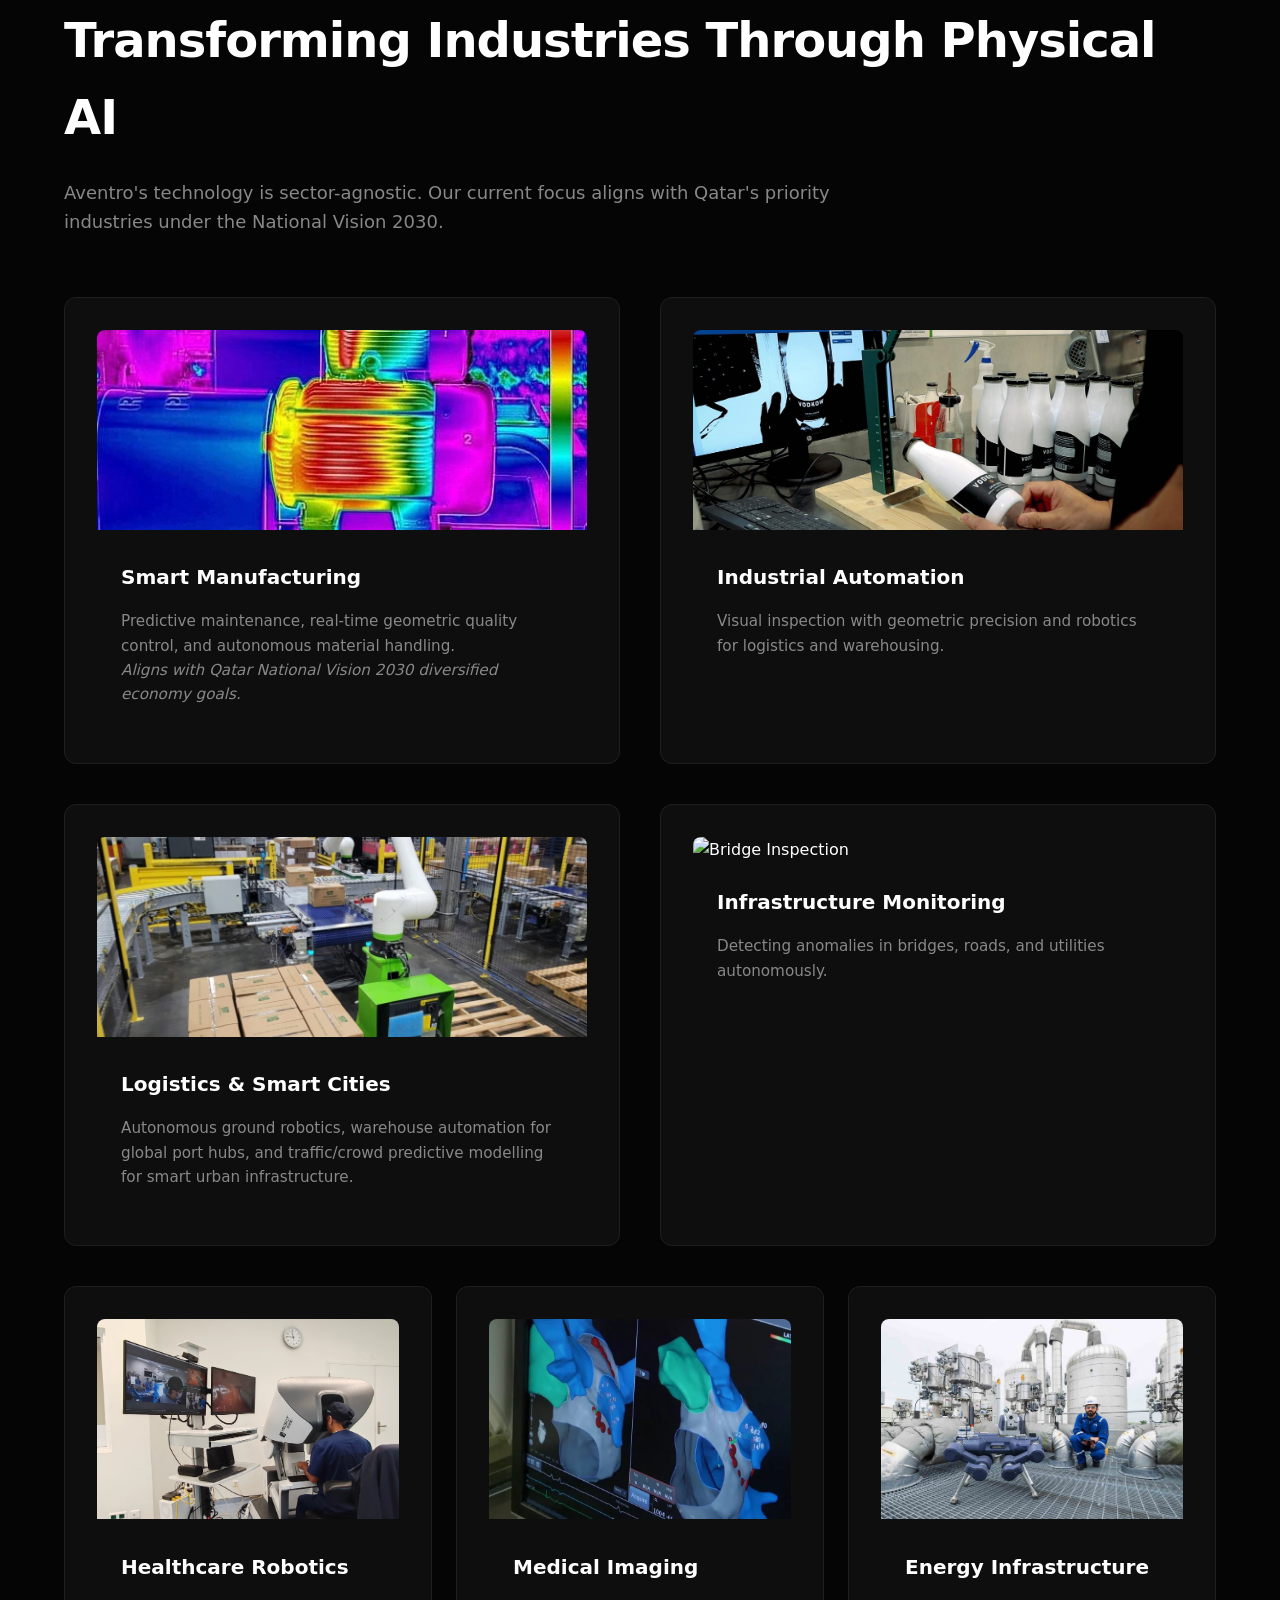
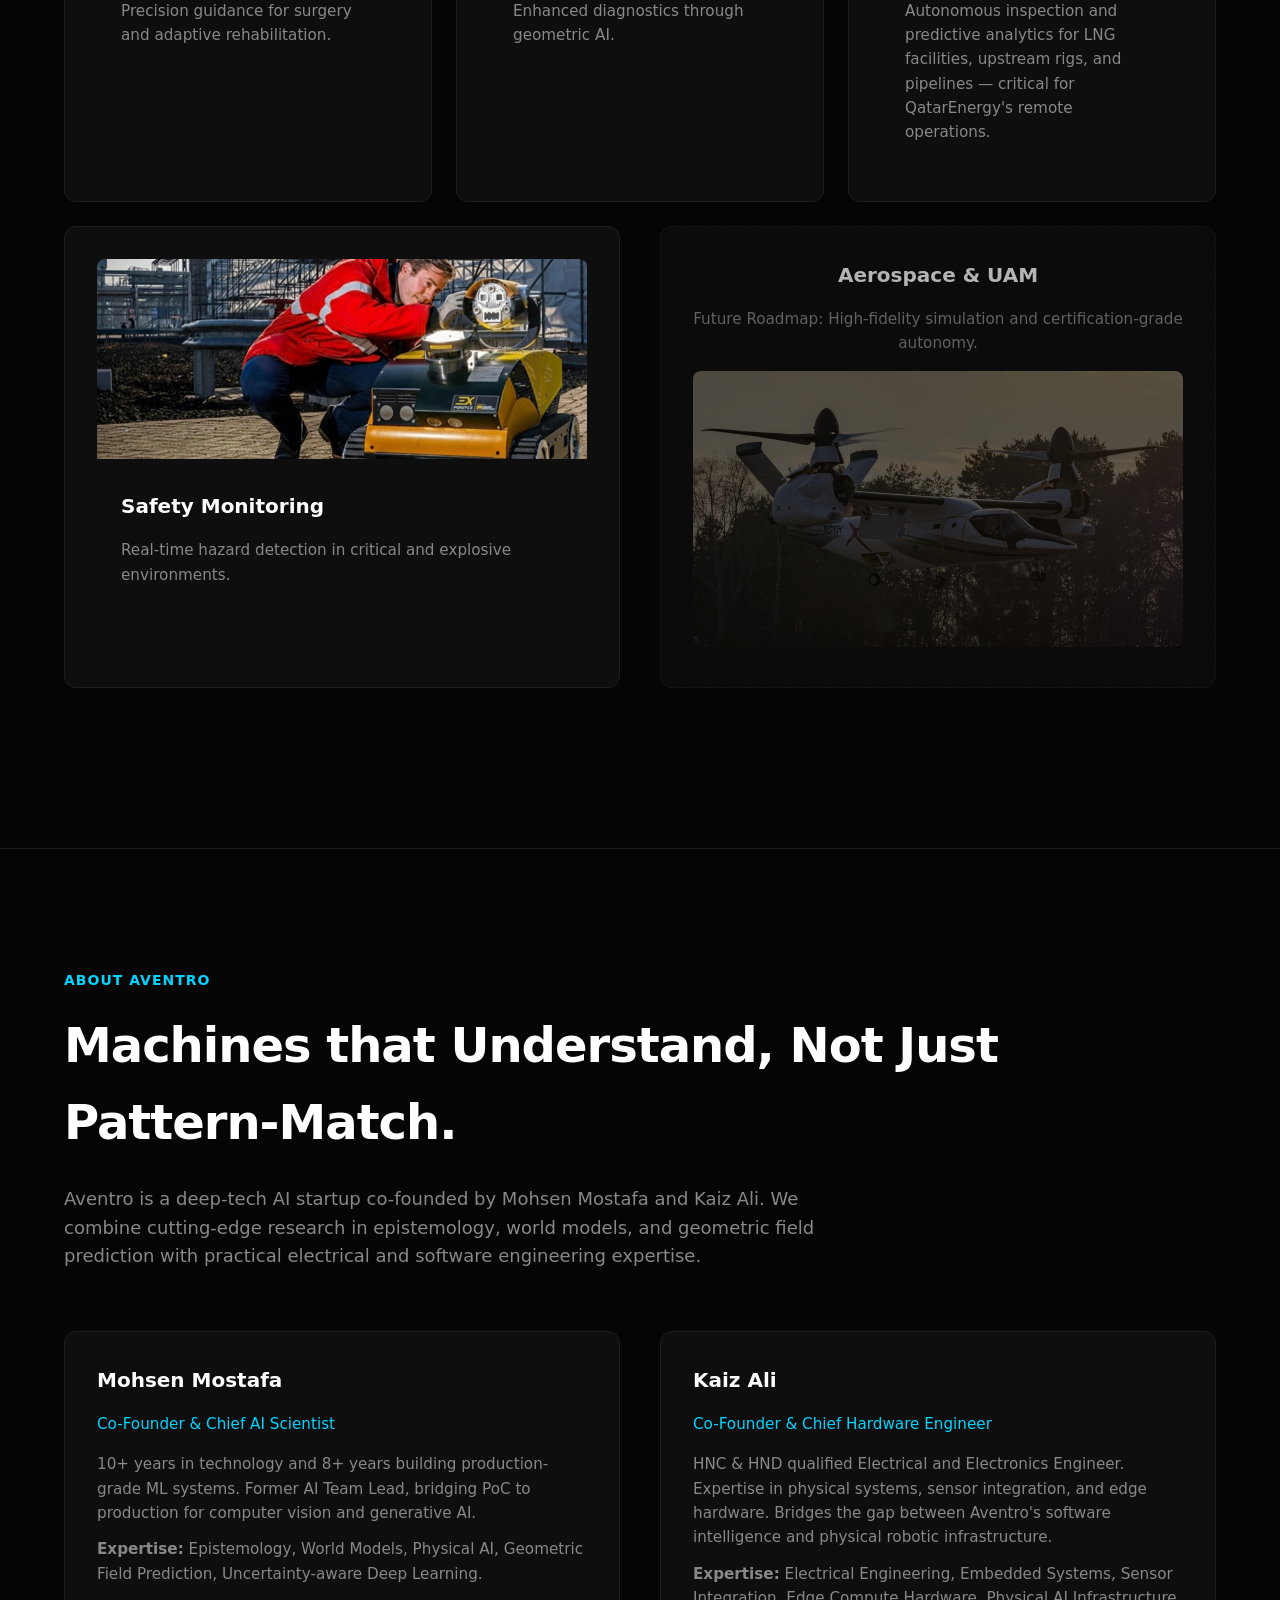
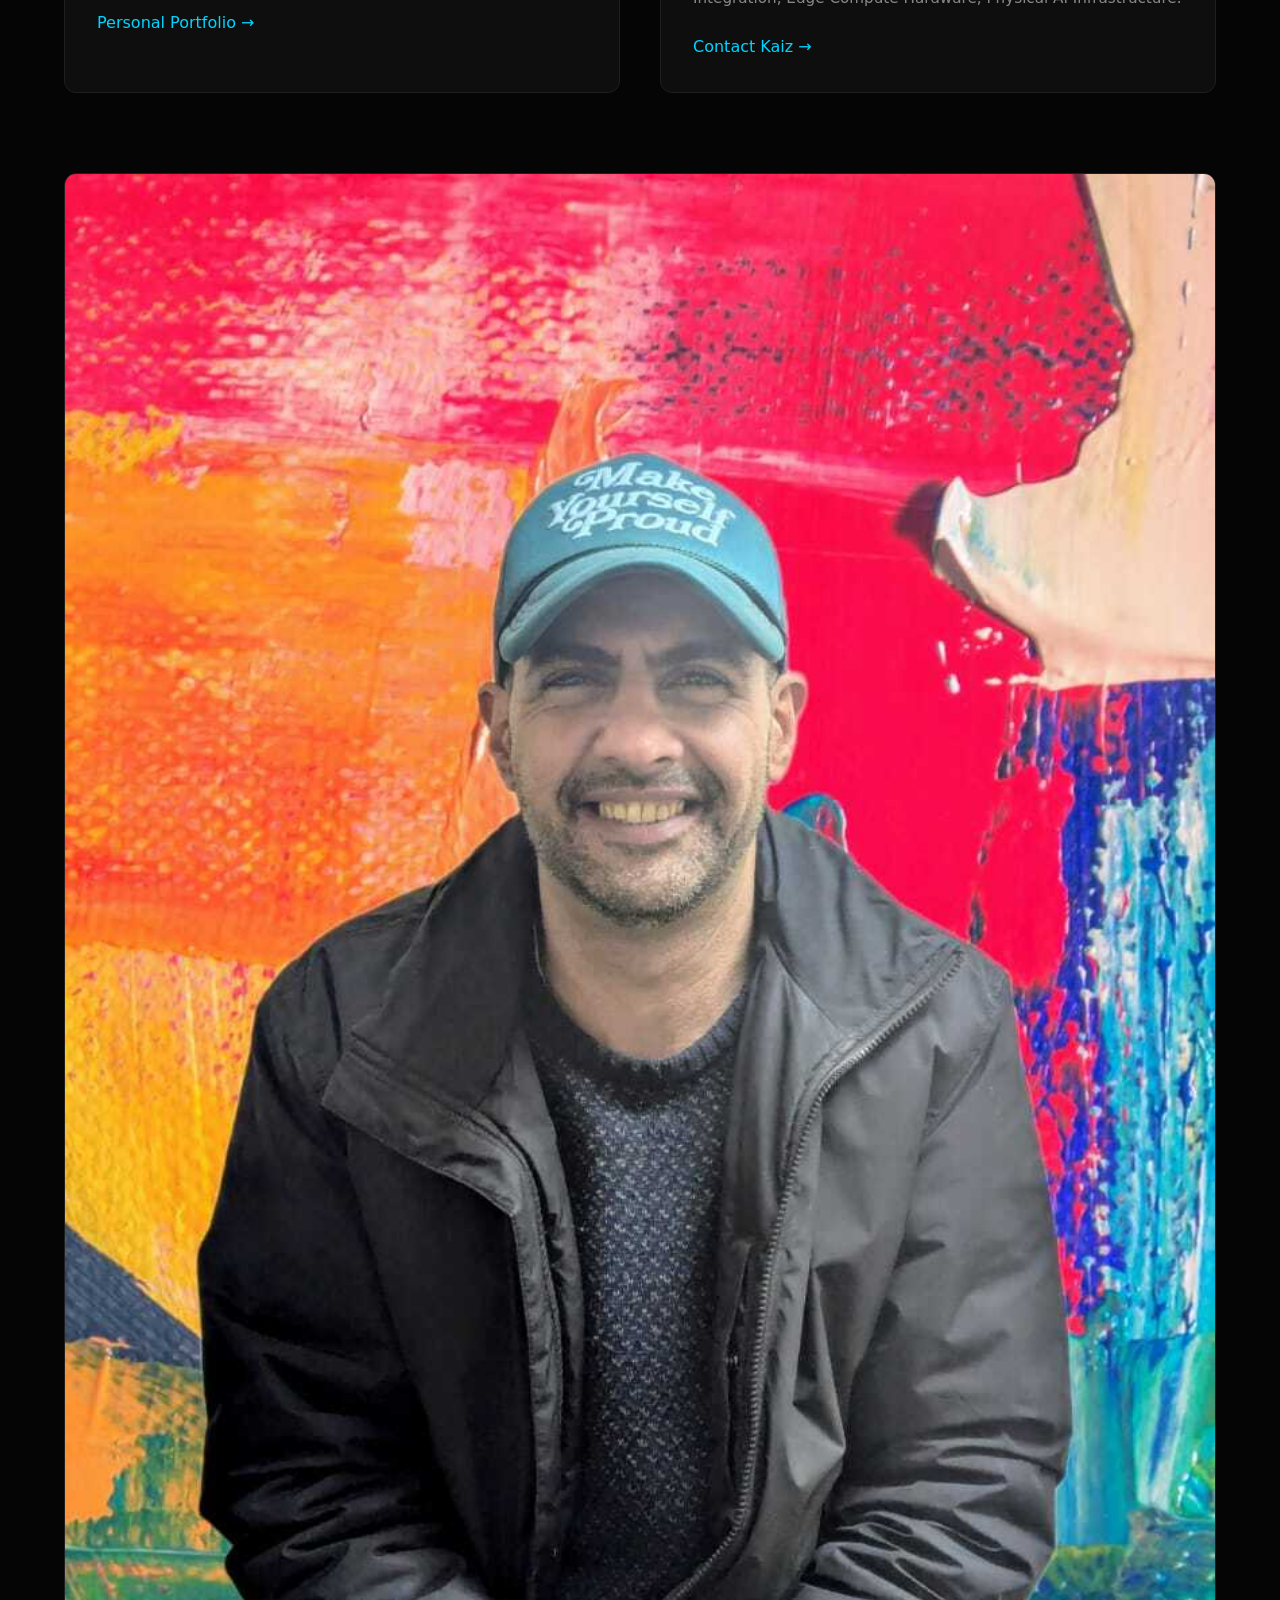
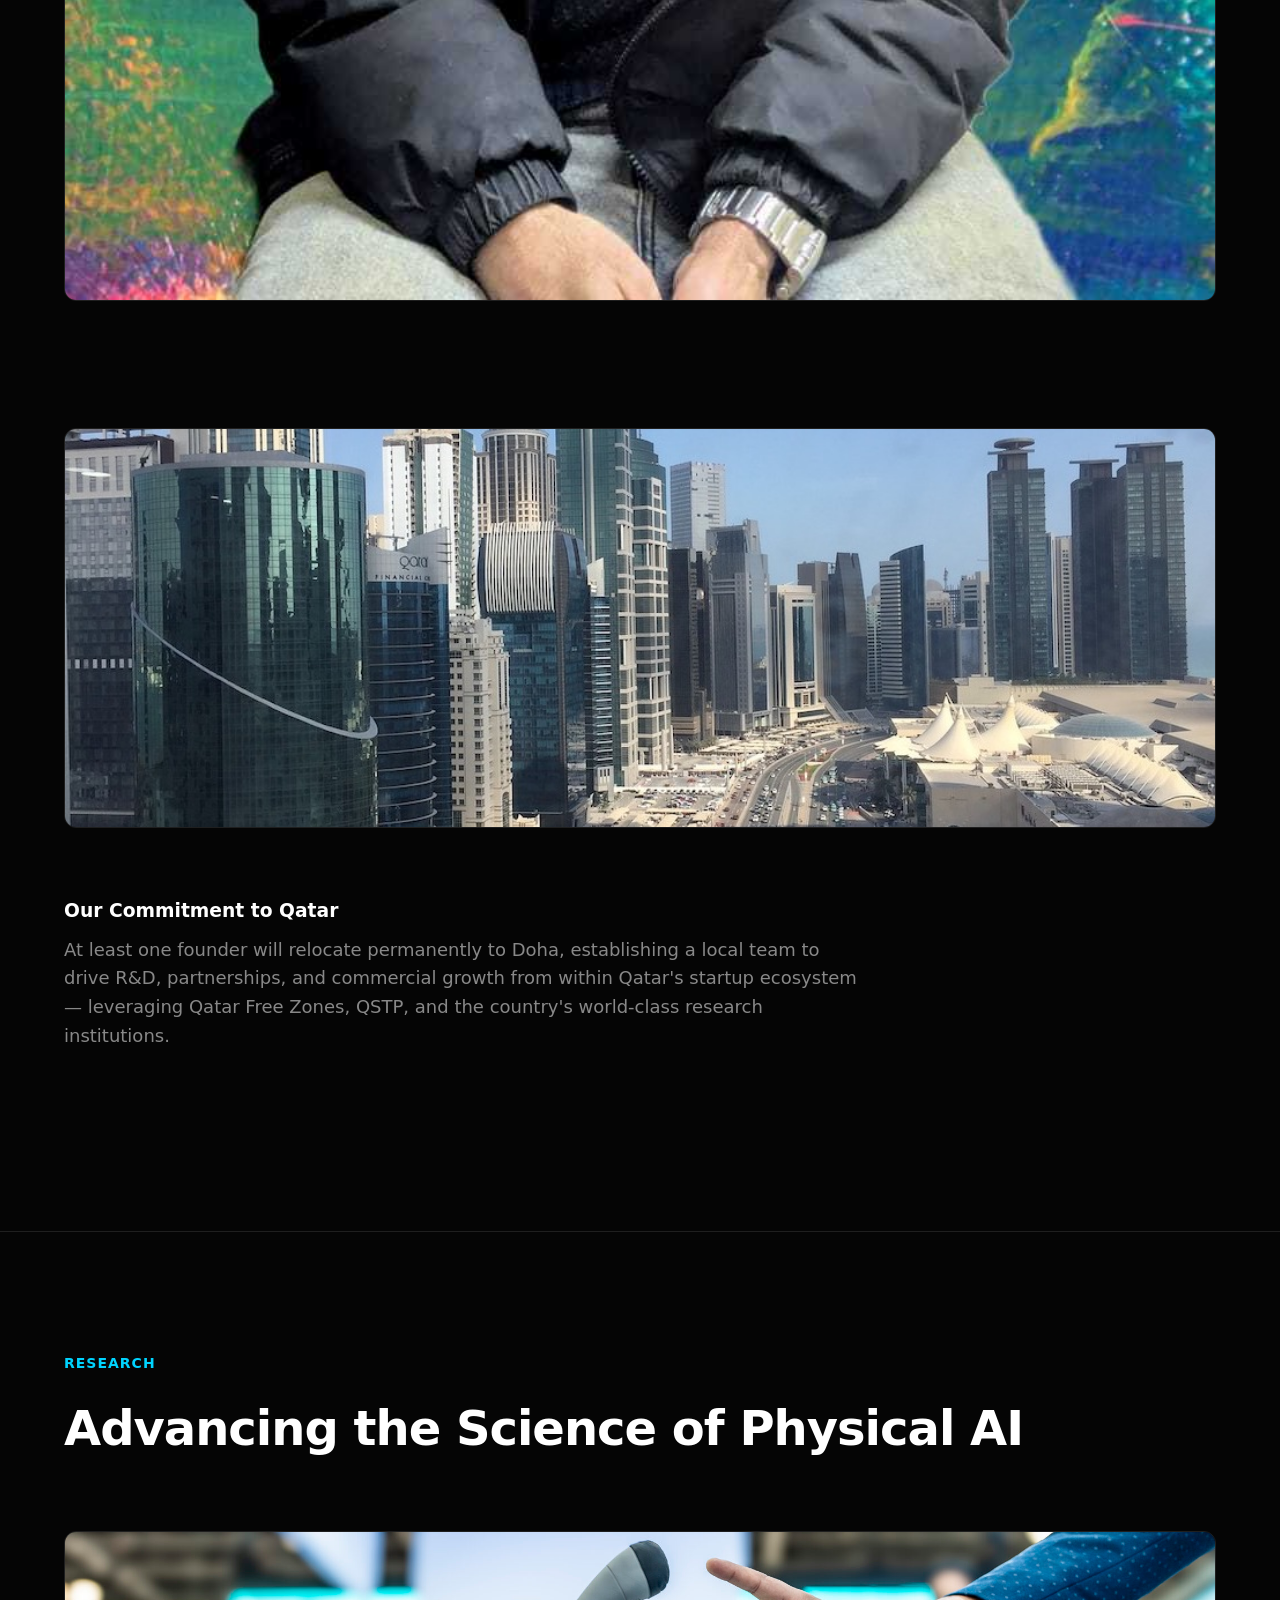
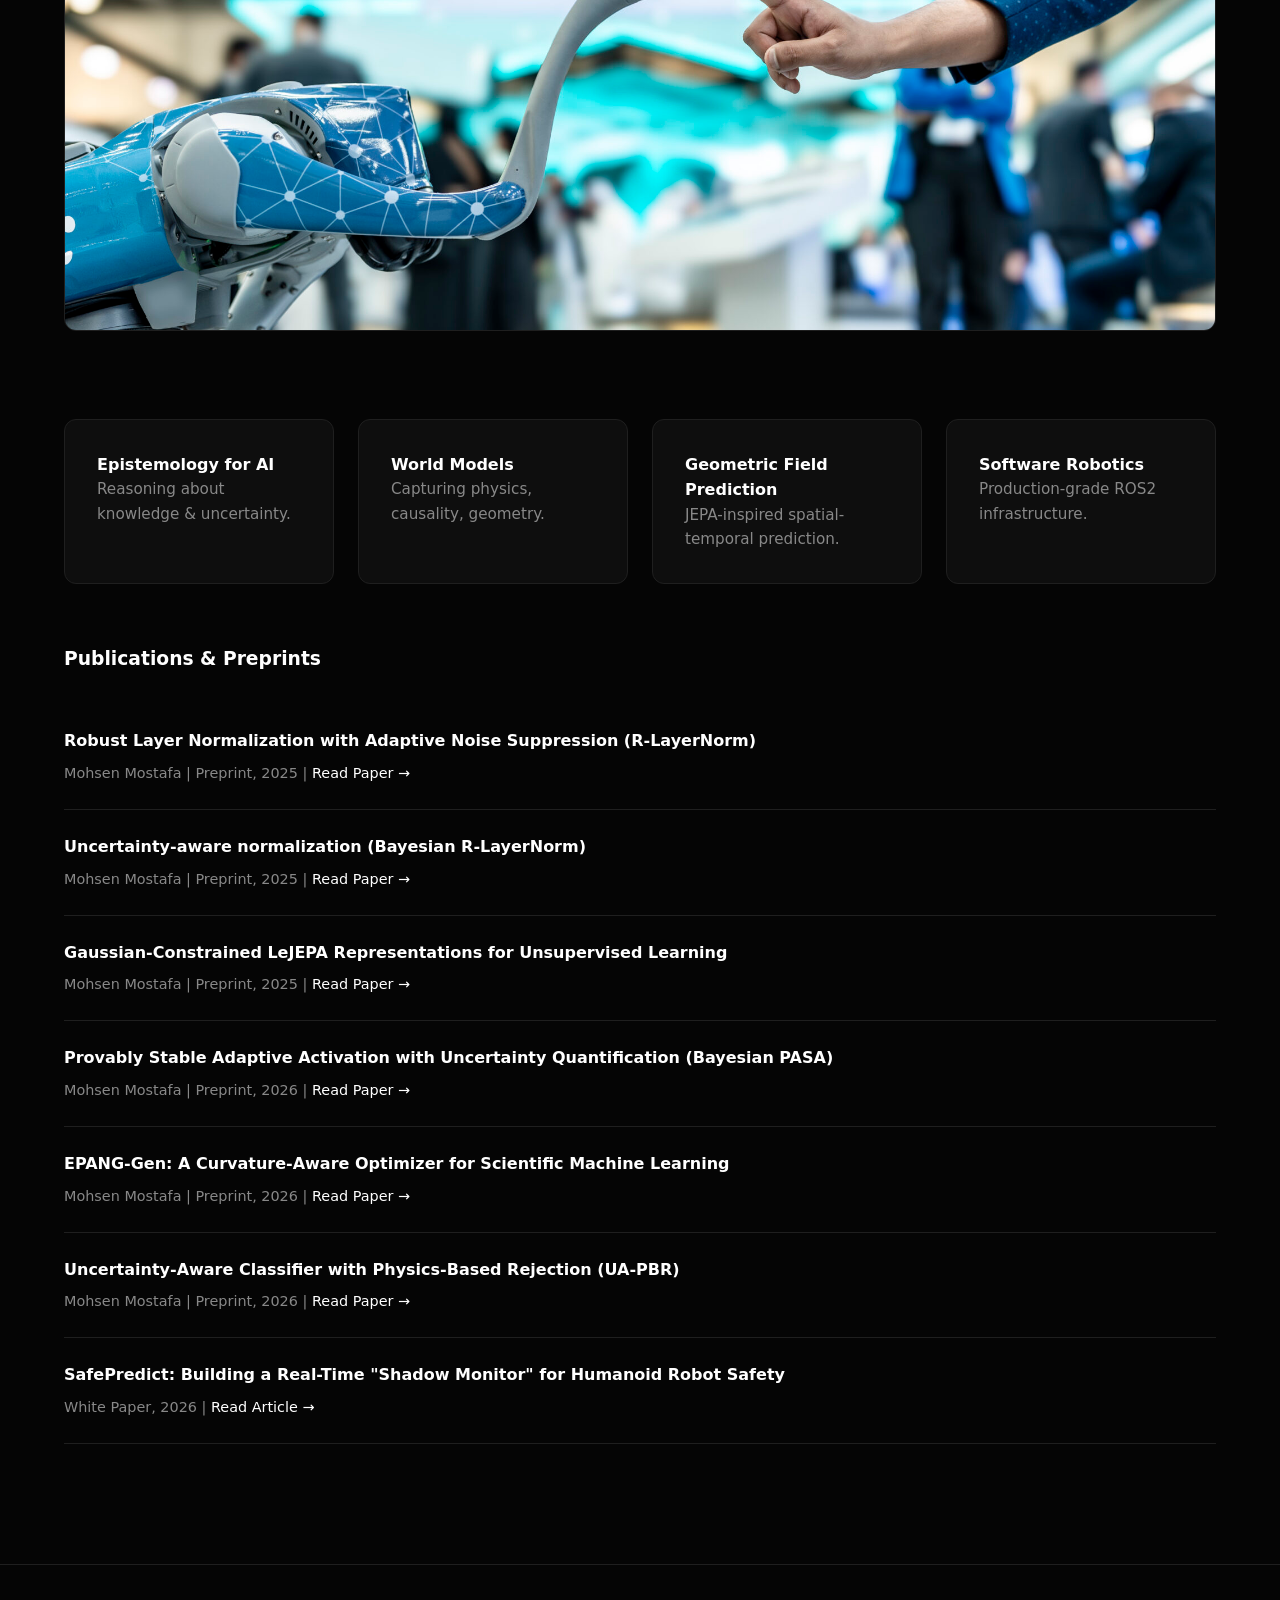
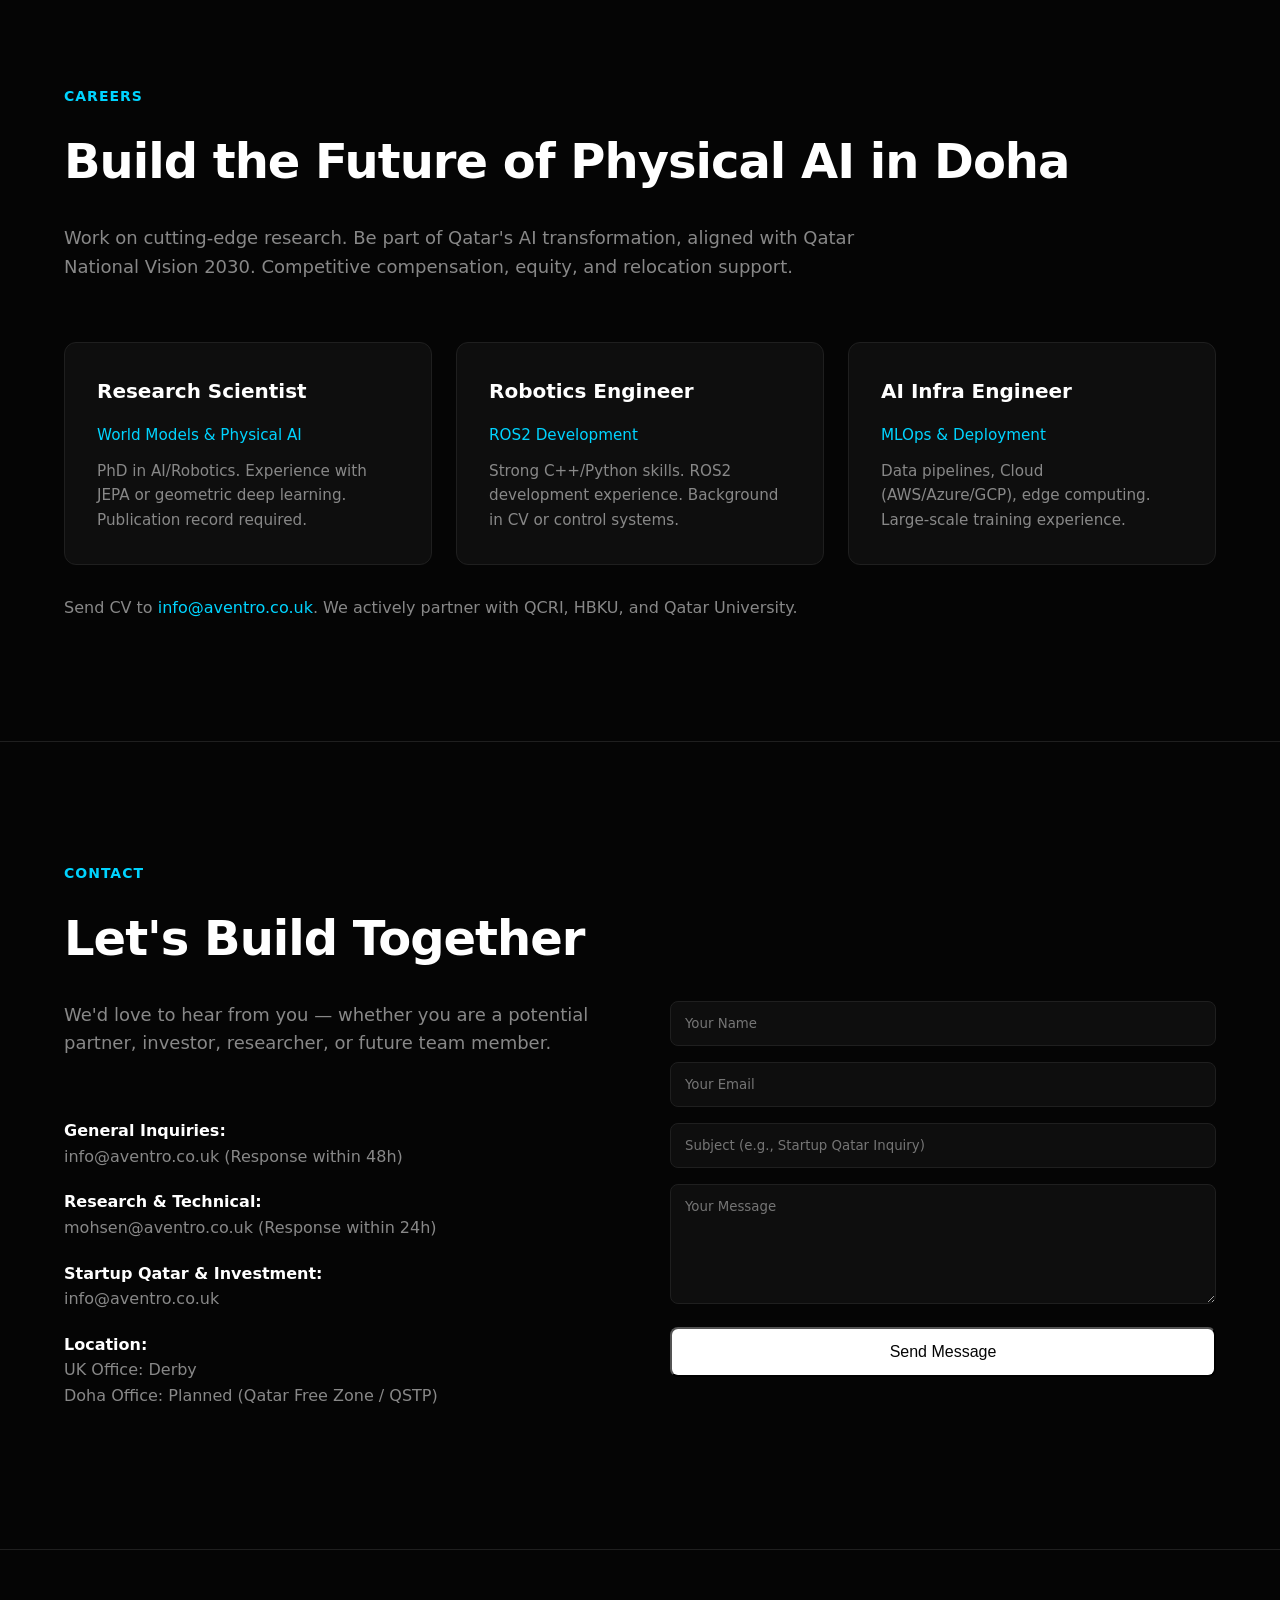
==== commit 9adfc863: "Update index.html" ====
--- a/index.html
+++ b/index.html
@@ -1,364 +1,362 @@
 <!DOCTYPE html>
 <html lang="en">
 <head>
-    <meta charset="UTF-8">
-    <meta name="viewport" content="width=device-width, initial-scale=1.0">
-    
-    <!-- SEO Meta Tags -->
-    <title>Aventro | Physical AI & World Models</title>
-    <meta name="description" content="Aventro develops epistemology-driven world models and geometric field prediction for autonomous robotics, manufacturing, and smart cities.">
-    <meta property="og:title" content="Aventro | Next-Gen Physical AI">
-    <meta property="og:description" content="Building the intelligence layer that enables machines to understand, predict, and interact with the physical world.">
-    <meta property="og:image" content="https://aventro-uk-co.github.io/assets/hero-bg.jpg">
-    <meta property="og:url" content="https://aventro-uk-co.github.io">
-    
-    <link rel="stylesheet" href="style.css">
-    <link rel="icon" href="assets/favicon.ico" type="image/x-icon">
+<meta charset="UTF-8">
+<meta name="viewport" content="width=device-width, initial-scale=1.0">
+
+<!-- SEO Meta Tags -->
+<title>Aventro | Physical AI & World Models</title>
+<meta name="description" content="Aventro develops epistemology-driven world models and geometric field prediction for autonomous robotics, manufacturing, and smart cities.">
+<meta property="og:title" content="Aventro | Next-Gen Physical AI">
+<meta property="og:description" content="Building the intelligence layer that enables machines to understand, predict, and interact with the physical world.">
+<meta property="og:image" content="https://aventro-uk-co.github.io/assets/hero-bg.jpg">
+<meta property="og:url" content="https://aventro-uk-co.github.io">
+
+<link rel="stylesheet" href="style.css">
+<link rel="icon" href="assets/favicon.ico" type="image/x-icon">
 </head>
 <body>
 
-    <!-- Navigation -->
-    <nav>
-        <div class="container nav-inner">
-            <a href="#" class="nav-logo">Aventro</a>
-            <div class="nav-links">
-                <a href="#technology">Technology</a>
-                <a href="#applications">Applications</a>
-                <a href="#about">About</a>
-                <a href="#research">Research</a>
-                <a href="#careers">Careers</a>
-                <a href="investor.html">Investors</a>
-                <a href="#contact">Contact</a>
-            </div>
-        </div>
-    </nav>
-
-    <!-- Hero Section -->
-    <section class="hero">
-        <img src="assets/hero-bg.jpg" alt="Physical AI Background" class="hero-bg">
-        <div class="hero-content">
-            <h1>Building the Next Generation of Physical AI Through World Models.</h1>
-            <p>Advanced AI infrastructure that enables machines to understand, predict, and interact with the physical world — delivering software robotics for manufacturing, logistics, healthcare, and smart cities.</p>
-            <div>
-                <a href="#technology" class="btn btn-primary">Explore Our Technology</a>
-                <a href="#contact" class="btn btn-secondary">Partner with Us</a>
-            </div>
-            <br><br>
-            <p style="font-size: 0.875rem; color: var(--text-secondary);">Founded July 2026 | Co-founded by Mohsen Mostafa & Kaiz Ali | R&D: Epistemology + World Models + ROS2</p>
-        </div>
-    </section>
-
-    <!-- Brief Intro -->
-    <section>
-        <div class="container">
-            <p class="section-text" style="max-width: 100%; text-align: center; font-size: 1.25rem;">
-                At Aventro, we are redefining how AI understands the physical world. Our proprietary approach combines epistemic reasoning with geometric field prediction — inspired by Joint-Embedding Predictive Architectures (JEPA) — to build world models that learn dynamically, predict accurately, and generalise across domains.
-            </p>
-            <img src="assets/autonomous-ground-robotics.jpg" alt="Autonomous Ground Robotics" class="img-full">
-        </div>
-    </section>
-
-    <!-- Technology Section -->
-    <section id="technology">
-        <div class="container">
-            <p class="section-label">Our Technology</p>
-            <h2 class="section-title">Epistemology-Driven World Models for Physical AI</h2>
-            
-            <p class="section-text"><strong>The Challenge:</strong> Current physical AI systems are brittle. They rely on massive labelled datasets, struggle with novel situations, and lack true understanding of cause and effect.</p>
-            
-            <img src="assets/ai-pipeline-failure.jpg" alt="Visual AI Pipeline Failure" class="img-full">
-
-            <div class="grid-3" style="margin-top: 60px;">
-                <div class="card">
-                    <h3>Epistemology-First Reasoning</h3>
-                    <p>We embed epistemic principles into the learning process, enabling models to reason about what they know, what they don't know, and how to acquire new knowledge efficiently.</p>
-                </div>
-                <div class="card">
-                    <h3>Geometric Field Prediction</h3>
-                    <p>Inspired by JEPA, our models predict in representation space rather than pixel space, capturing geometric structure, object affordances, and causal relationships.</p>
-                </div>
-                <div class="card">
-                    <h3>Dynamic World Modelling</h3>
-                    <p>World models continuously update internal representations as new data arrives, enabling real-time adaptation to unpredictable environments.</p>
-                </div>
-            </div>
-
-            <img src="assets/self-improving-world-model.jpg" alt="Self-Improving World Model" class="img-full">
-            <img src="assets/geometric-world-model-aether.jpg" alt="Geometric Aware Unified World Modeling" class="img-full">
-
-            <h3 style="margin-top: 60px; margin-bottom: 20px;">Technical Capabilities</h3>
-            <table>
-                <tr><th>Capability</th><th>Description</th></tr>
-                <tr><td>4D Dynamic Reconstruction</td><td>Real-time reconstruction of physical scenes across space and time</td></tr>
-                <tr><td>Action-Conditioned Prediction</td><td>Predicting future states based on planned actions</td></tr>
-                <tr><td>Goal-Conditioned Visual Planning</td><td>Planning optimal paths to achieve specific objectives</td></tr>
-                <tr><td>Zero-Shot Generalisation</td><td>Deploying to new environments without retraining</td></tr>
-            </table>
-
-            <img src="assets/4d-reconstruction.jpg" alt="4D Dynamic Scene Reconstruction" class="img-full">
-            
-            <div class="grid-3" style="margin-top: 40px;">
-                <div class="card" style="text-align: center; border: 1px dashed var(--border-color);">
-                    <h3>ROS2 Compatible</h3>
-                    <p>Seamless robotic integration</p>
-                </div>
-                <div class="card" style="text-align: center; border: 1px dashed var(--border-color);">
-                    <h3>Data & AI Infra</h3>
-                    <p>Scalable training pipelines</p>
-                </div>
-                <div class="card" style="text-align: center; border: 1px dashed var(--border-color);">
-                    <h3>Cloud & Edge Ready</h3>
-                    <p>Deployable anywhere</p>
-                </div>
-            </div>
-
-            <img src="assets/ros2-edge-robot.jpg" alt="ROS2 Native Edge AI Robot" class="img-full">
-            <img src="assets/predictive-planning-robot.jpg" alt="World Model Predictive Planning" class="img-full">
-        </div>
-    </section>
-
-    <!-- Applications Section -->
-    <section id="applications">
-        <div class="container">
-            <p class="section-label">Where We Apply</p>
-            <h2 class="section-title">Transforming Industries Through Physical AI</h2>
-            <p class="section-text">Aventro's technology is sector-agnostic. Our current focus aligns with Abu Dhabi's priority industries.</p>
-
-            <div class="grid-2">
-                <div class="card">
-                    <img src="assets/thermal-anomaly.jpg" alt="Thermal Anomaly Detection" class="img-card">
-                    <div style="padding: 24px;">
-                        <h3>Smart Manufacturing</h3>
-                        <p>Predictive maintenance, real-time geometric quality control, and autonomous material handling. <br><em>Aligns with "Make it in the Emirates".</em></p>
-                    </div>
-                </div>
-                <div class="card">
-                    <img src="assets/electronics-inspection.jpg" alt="Electronics Inspection" class="img-card">
-                    <div style="padding: 24px;">
-                        <h3>Industrial Automation</h3>
-                        <p>Visual inspection with geometric precision and robotics for logistics and warehousing.</p>
-                    </div>
-                </div>
-            </div>
-
-            <div class="grid-2" style="margin-top: 24px;">
-                <div class="card">
-                    <img src="assets/warehouse-amr.jpg" alt="Warehouse AMR" class="img-card">
-                    <div style="padding: 24px;">
-                        <h3>Logistics & Smart Cities</h3>
-                        <p>Autonomous ground robotics, infrastructure monitoring, and traffic/crowd predictive modelling.</p>
-                    </div>
-                </div>
-                <div class="card">
-                    <img src="assets/bridge-inspection.jpg" alt="Bridge Inspection" class="img-card">
-                    <div style="padding: 24px;">
-                        <h3>Infrastructure Monitoring</h3>
-                        <p>Detecting anomalies in bridges, roads, and utilities autonomously.</p>
-                    </div>
-                </div>
-            </div>
-
-            <div class="grid-3" style="margin-top: 24px;">
-                <div class="card">
-                    <img src="assets/surgical-robot.jpg" alt="Surgical Robotics" class="img-card">
-                    <div style="padding: 24px;">
-                        <h3>Healthcare Robotics</h3>
-                        <p>Precision guidance for surgery and adaptive rehabilitation.</p>
-                    </div>
-                </div>
-                <div class="card">
-                    <img src="assets/diagnostic-imaging.jpg" alt="Diagnostic Imaging" class="img-card">
-                    <div style="padding: 24px;">
-                        <h3>Medical Imaging</h3>
-                        <p>Enhanced diagnostics through geometric AI.</p>
-                    </div>
-                </div>
-                <div class="card">
-                    <img src="assets/pipeline-inspection.jpg" alt="Pipeline Inspection" class="img-card">
-                    <div style="padding: 24px;">
-                        <h3>Energy Infrastructure</h3>
-                        <p>Autonomous inspection and predictive analytics for rigs and pipelines.</p>
-                    </div>
-                </div>
-            </div>
-
-            <div class="grid-2" style="margin-top: 24px;">
-                <div class="card">
-                    <img src="assets/atex-hazardous-zone.jpg" alt="ATEX Hazardous Zone Robot" class="img-card">
-                    <div style="padding: 24px;">
-                        <h3>Safety Monitoring</h3>
-                        <p>Real-time hazard detection in critical and explosive environments.</p>
-                    </div>
-                </div>
-                <div class="card" style="border: 1px dashed var(--border-color); display: flex; align-items: center; justify-content: center; text-align: center; opacity: 0.7;">
-                    <div>
-                        <h3>Aerospace & UAM</h3>
-                        <p>Future Roadmap: High-fidelity simulation and certification-grade autonomy.</p>
-                        <img src="assets/uam-simulation.jpg" alt="UAM Simulation" style="width:100%; border-radius:8px; margin-top:16px; opacity: 0.5;">
-                    </div>
-                </div>
-            </div>
-        </div>
-    </section>
-
-    <!-- About Section -->
-    <section id="about">
-        <div class="container">
-            <p class="section-label">About Aventro</p>
-            <h2 class="section-title">Machines that Understand, Not Just Pattern-Match.</h2>
-            <p class="section-text">Aventro is a deep-tech AI startup co-founded by Mohsen Mostafa and Kaiz Ali. We combine cutting-edge research in epistemology, world models, and geometric field prediction with practical electrical and software engineering expertise.</p>
-            
-            <div class="grid-2" style="margin-top: 40px;">
-                <div class="card">
-                    <h3>Mohsen Mostafa</h3>
-                    <p style="color: var(--accent-color); margin-bottom: 16px;">Co-Founder & Chief AI Scientist</p>
-                    <p style="color: var(--text-secondary); margin-bottom: 12px;">10+ years in technology and 8+ years building production-grade ML systems. Former AI Team Lead, bridging PoC to production for computer vision and generative AI.</p>
-                    <p style="color: var(--text-secondary); margin-bottom: 24px;"><strong>Expertise:</strong> Epistemology, World Models, Physical AI, Geometric Field Prediction, Uncertainty-aware Deep Learning.</p>
-                    <a href="https://mohsenmostafa1.github.io/Mohsen.github.io/" target="_blank" style="color: var(--accent-color);">Personal Portfolio →</a>
-                </div>
-                <div class="card">
-                    <h3>Kaiz Ali</h3>
-                    <p style="color: var(--accent-color); margin-bottom: 16px;">Co-Founder & Chief Hardware Engineer</p>
-                    <p style="color: var(--text-secondary); margin-bottom: 12px;">HNC & HND qualified Electrical and Electronics Engineer. Expertise in physical systems, sensor integration, and edge hardware. Bridges the gap between Aventro's software intelligence and physical robotic infrastructure.</p>
-                    <p style="color: var(--text-secondary); margin-bottom: 24px;"><strong>Expertise:</strong> Electrical Engineering, Embedded Systems, Sensor Integration, Edge Compute Hardware, Physical AI Infrastructure.</p>
-                    <a href="mailto:Kaiz@aventro.co.uk" style="color: var(--accent-color);">Contact Kaiz →</a>
-                </div>
-            </div>
-                    <img src="assets/founder.jpg" alt="Mohsen Mostafa" class="img-full" style="height: 100%; object-position: top;">
-                </div>
-            </div>
-
-            <img src="assets/abu-dhabi-commitment.jpg" alt="Commitment to Abu Dhabi" class="img-full" style="margin-top: 80px;">
-            <h3 style="margin-top: 20px;">Our Commitment to Abu Dhabi</h3>
-            <p class="section-text" style="margin-top: 10px;">At least one founder will relocate permanently to the emirate, establishing a local team to drive R&D, partnerships, and commercial growth from within the Hub71 ecosystem.</p>
-        </div>
-    </section>
-
-    <!-- Research Section -->
-    <section id="research">
-        <div class="container">
-            <p class="section-label">Research</p>
-            <h2 class="section-title">Advancing the Science of Physical AI</h2>
-            
-            <img src="assets/research-intro.jpg" alt="Research Intro" class="img-full">
-            
-            <div class="grid-4" style="margin-top: 40px;">
-                <div class="card"><h4>Epistemology for AI</h4><p>Reasoning about knowledge & uncertainty.</p></div>
-                <div class="card"><h4>World Models</h4><p>Capturing physics, causality, geometry.</p></div>
-                <div class="card"><h4>Geometric Field Prediction</h4><p>JEPA-inspired spatial-temporal prediction.</p></div>
-                <div class="card"><h4>Software Robotics</h4><p>Production-grade ROS2 infrastructure.</p></div>
-            </div>
-
-            <h3 style="margin-top: 60px; margin-bottom: 30px;">Publications & Preprints</h3>
-            
-            <div class="pub-item">
-                <h4>Robust Layer Normalization with Adaptive Noise Suppression (R-LayerNorm)</h4>
-                <p>Mohsen Mostafa | Preprint, 2025 | <a href="https://www.preprints.org/manuscript/202603.0060" target="_blank">Read Paper →</a></p>
-            </div>
-            <div class="pub-item">
-                <h4>Uncertainty-aware normalization (Bayesian R-LayerNorm)</h4>
-                <p>Mohsen Mostafa | Preprint, 2025 | <a href="https://www.preprints.org/manuscript/202603.0450" target="_blank">Read Paper →</a></p>
-            </div>
-            <div class="pub-item">
-                <h4>Gaussian-Constrained LeJEPA Representations for Unsupervised Learning</h4>
-                <p>Mohsen Mostafa | Preprint, 2025 | <a href="https://arxiv.org/abs/2602.07016" target="_blank">Read Paper →</a></p>
-            </div>
-            <div class="pub-item">
-                <h4>Provably Stable Adaptive Activation with Uncertainty Quantification (Bayesian PASA)</h4>
-                <p>Mohsen Mostafa | Preprint, 2026 | <a href="https://www.preprints.org/manuscript/202603.0740/v1" target="_blank">Read Paper →</a></p>
-            </div>
-            <div class="pub-item">
-                <h4>EPANG-Gen: A Curvature-Aware Optimizer for Scientific Machine Learning</h4>
-                <p>Mohsen Mostafa | Preprint, 2026 | <a href="https://www.preprints.org/manuscript/202603.0692/v1" target="_blank">Read Paper →</a></p>
-            </div>
-            <div class="pub-item">
-                <h4>Uncertainty-Aware Classifier with Physics-Based Rejection (UA-PBR)</h4>
-                <p>Mohsen Mostafa | Preprint, 2026 | <a href="https://www.preprints.org/manuscript/202603.0748" target="_blank">Read Paper →</a></p>
-            </div>
-            <div class="pub-item">
-                <h4>SafePredict: Building a Real-Time "Shadow Monitor" for Humanoid Robot Safety</h4>
-                <p>White Paper, 2026 | <a href="https://medium.com/@mohsenmostafa833/safepredict-v2-building-a-real-time-shadow-monitor-for-humanoid-robot-safety-4b7e62780812" target="_blank">Read Article →</a></p>
-            </div>
-        </div>
-    </section>
-
-    <!-- Careers Section -->
-    <section id="careers">
-        <div class="container">
-            <p class="section-label">Careers</p>
-            <h2 class="section-title">Build the Future of Physical AI in Abu Dhabi</h2>
-            <p class="section-text">Work on cutting-edge research. Be part of Abu Dhabi's AI revolution, backed by Hub71 and Mubadala. Competitive compensation, equity, and relocation support.</p>
-
-            <div class="grid-3">
-                <div class="card">
-                    <h3>Research Scientist</h3>
-                    <p style="color: var(--accent-color); margin-bottom: 12px;">World Models & Physical AI</p>
-                    <p>PhD in AI/Robotics. Experience with JEPA or geometric deep learning. Publication record required.</p>
-                </div>
-                <div class="card">
-                    <h3>Robotics Engineer</h3>
-                    <p style="color: var(--accent-color); margin-bottom: 12px;">ROS2 Development</p>
-                    <p>Strong C++/Python skills. ROS2 development experience. Background in CV or control systems.</p>
-                </div>
-                <div class="card">
-                    <h3>AI Infra Engineer</h3>
-                    <p style="color: var(--accent-color); margin-bottom: 12px;">MLOps & Deployment</p>
-                    <p>Data pipelines, Cloud (AWS/Azure/GCP), edge computing. Large-scale training experience.</p>
-                </div>
-            </div>
-            <p style="margin-top: 30px; color: var(--text-secondary);">Send CV to <a href="mailto:info@aventro.co.uk" style="color: var(--accent-color);">info@aventro.co.uk</a>. We actively partner with MBZUAI.</p>
-        </div>
-    </section>
-
-    <!-- Contact Section -->
-    <section id="contact">
-        <div class="container">
-            <p class="section-label">Contact</p>
-            <h2 class="section-title">Let's Build Together</h2>
-            
-            <div class="contact-grid">
-                <div>
-                    <p class="section-text" style="margin-top: 0;">We'd love to hear from you — whether you are a potential partner, investor, researcher, or future team member.</p>
-                    
-                    <p style="margin-bottom: 20px;"><strong>General Inquiries:</strong><br><span style="color: var(--text-secondary);">info@aventro.co.uk (Response within 48h)</span></p>
-                    <p style="margin-bottom: 20px;"><strong>Research & Technical:</strong><br><span style="color: var(--text-secondary);">mohsen@aventro.co.uk (Response within 24h)</span></p>
-                    <p style="margin-bottom: 20px;"><strong>Hub71 & Investment:</strong><br><span style="color: var(--text-secondary);">info@aventro.co.uk</span></p>
-                    <p style="margin-bottom: 20px;"><strong>Location:</strong><br><span style="color: var(--text-secondary);">UK Office: Derby<br>Abu Dhabi Office: Planned (Hub71, Al Maryah Island)</span></p>
-                </div>
-                
-                <div>
-                    <form action="https://formspree.io/f/mqpzynnd" method="POST">
-                        <input type="text" name="name" placeholder="Your Name" required>
-                        <input type="email" name="email" placeholder="Your Email" required>
-                        <input type="text" name="subject" placeholder="Subject (e.g., Hub71 Inquiry)" required>
-                        <textarea name="message" rows="6" placeholder="Your Message" required></textarea>
-                        <!-- Honeypot -->
-                        <input type="text" name="_gotcha" style="display:none">
-                        <button type="submit" class="btn btn-primary" style="width: 100%; margin: 0;">Send Message</button>
-                    </form>
-                </div>
-            </div>
-        </div>
-    </section>
-
-    <!-- Mandatory Footer -->
-    <footer>
-        <div class="container" style="display: flex; justify-content: space-between; align-items: center; width: 100%;">
-            <div>
-                <p style="font-size: 0.875rem; color: var(--text-secondary);">© 2026 Aventro UK Co. All rights reserved.</p>
-                <div class="footer-links" style="margin-top: 8px;">
-                    <a href="privacy.html">Privacy Policy</a>
-                    <a href="terms.html">Terms of Service</a>
-                    <span style="color: var(--text-secondary); font-size: 0.875rem;">Derby, UK | Abu Dhabi, UAE (Incoming)</span>
-                </div>
-            </div>
-            <div class="footer-social">
-                <a href="https://www.linkedin.com/company/aventro-uk-co/" target="_blank">LinkedIn</a>
-                <a href="https://github.com/Aventro-uk-co" target="_blank">GitHub</a>
-                <a href="https://x.com/Aventro_uk_co" target="_blank">Twitter/X</a>
-            </div>
-        </div>
-    </footer>
+<!-- Navigation -->
+<nav>
+<div class="container nav-inner">
+<a href="#" class="nav-logo">Aventro</a>
+<div class="nav-links">
+<a href="#technology">Technology</a>
+<a href="#applications">Applications</a>
+<a href="#about">About</a>
+<a href="#research">Research</a>
+<a href="#careers">Careers</a>
+<a href="investor.html">Investors</a>
+<a href="#contact">Contact</a>
+</div>
+</div>
+</nav>
+
+<!-- Hero Section -->
+<section class="hero">
+<img src="assets/hero-bg.jpg" alt="Physical AI Background" class="hero-bg">
+<div class="hero-content">
+<h1>Building the Next Generation of Physical AI Through World Models.</h1>
+<p>Advanced AI infrastructure that enables machines to understand, predict, and interact with the physical world — delivering software robotics for manufacturing, logistics, healthcare, and smart cities.</p>
+<div>
+<a href="#technology" class="btn btn-primary">Explore Our Technology</a>
+<a href="#contact" class="btn btn-secondary">Partner with Us</a>
+</div>
+<br><br>
+<p style="font-size: 0.875rem; color: var(--text-secondary);">Founded July 2026 | Co-founded by Mohsen Mostafa & Kaiz Ali | R&D: Epistemology + World Models + ROS2</p>
+</div>
+</section>
+
+<!-- Brief Intro -->
+<section>
+<div class="container">
+<p class="section-text" style="max-width: 100%; text-align: center; font-size: 1.25rem;">
+At Aventro, we are redefining how AI understands the physical world. Our proprietary approach combines epistemic reasoning with geometric field prediction — inspired by Joint-Embedding Predictive Architectures (JEPA) — to build world models that learn dynamically, predict accurately, and generalise across domains.
+</p>
+<img src="assets/autonomous-ground-robotics.jpg" alt="Autonomous Ground Robotics" class="img-full">
+</div>
+</section>
+
+<!-- Technology Section -->
+<section id="technology">
+<div class="container">
+<p class="section-label">Our Technology</p>
+<h2 class="section-title">Epistemology-Driven World Models for Physical AI</h2>
+
+<p class="section-text"><strong>The Challenge:</strong> Current physical AI systems are brittle. They rely on massive labelled datasets, struggle with novel situations, and lack true understanding of cause and effect.</p>
+
+<img src="assets/ai-pipeline-failure.jpg" alt="Visual AI Pipeline Failure" class="img-full">
+
+<div class="grid-3" style="margin-top: 60px;">
+<div class="card">
+<h3>Epistemology-First Reasoning</h3>
+<p>We embed epistemic principles into the learning process, enabling models to reason about what they know, what they don't know, and how to acquire new knowledge efficiently.</p>
+</div>
+<div class="card">
+<h3>Geometric Field Prediction</h3>
+<p>Inspired by JEPA, our models predict in representation space rather than pixel space, capturing geometric structure, object affordances, and causal relationships.</p>
+</div>
+<div class="card">
+<h3>Dynamic World Modelling</h3>
+<p>World models continuously update internal representations as new data arrives, enabling real-time adaptation to unpredictable environments.</p>
+</div>
+</div>
+
+<img src="assets/self-improving-world-model.jpg" alt="Self-Improving World Model" class="img-full">
+<img src="assets/geometric-world-model-aether.jpg" alt="Geometric Aware Unified World Modeling" class="img-full">
+
+<h3 style="margin-top: 60px; margin-bottom: 20px;">Technical Capabilities</h3>
+<table>
+<tr><th>Capability</th><th>Description</th></tr>
+<tr><td>4D Dynamic Reconstruction</td><td>Real-time reconstruction of physical scenes across space and time</td></tr>
+<tr><td>Action-Conditioned Prediction</td><td>Predicting future states based on planned actions</td></tr>
+<tr><td>Goal-Conditioned Visual Planning</td><td>Planning optimal paths to achieve specific objectives</td></tr>
+<tr><td>Zero-Shot Generalisation</td><td>Deploying to new environments without retraining</td></tr>
+</table>
+
+<img src="assets/4d-reconstruction.jpg" alt="4D Dynamic Scene Reconstruction" class="img-full">
+
+<div class="grid-3" style="margin-top: 40px;">
+<div class="card" style="text-align: center; border: 1px dashed var(--border-color);">
+<h3>ROS2 Compatible</h3>
+<p>Seamless robotic integration</p>
+</div>
+<div class="card" style="text-align: center; border: 1px dashed var(--border-color);">
+<h3>Data & AI Infra</h3>
+<p>Scalable training pipelines</p>
+</div>
+<div class="card" style="text-align: center; border: 1px dashed var(--border-color);">
+<h3>Cloud & Edge Ready</h3>
+<p>Deployable anywhere</p>
+</div>
+</div>
+
+<img src="assets/ros2-edge-robot.jpg" alt="ROS2 Native Edge AI Robot" class="img-full">
+<img src="assets/predictive-planning-robot.jpg" alt="World Model Predictive Planning" class="img-full">
+</div>
+</section>
+
+<!-- Applications Section -->
+<section id="applications">
+<div class="container">
+<p class="section-label">Where We Apply</p>
+<h2 class="section-title">Transforming Industries Through Physical AI</h2>
+<p class="section-text">Aventro's technology is sector-agnostic. Our current focus aligns with Qatar's priority industries under the National Vision 2030.</p>
+
+<div class="grid-2">
+<div class="card">
+<img src="assets/thermal-anomaly.jpg" alt="Thermal Anomaly Detection" class="img-card">
+<div style="padding: 24px;">
+<h3>Smart Manufacturing</h3>
+<p>Predictive maintenance, real-time geometric quality control, and autonomous material handling. <br><em>Aligns with Qatar National Vision 2030 diversified economy goals.</em></p>
+</div>
+</div>
+<div class="card">
+<img src="assets/electronics-inspection.jpg" alt="Electronics Inspection" class="img-card">
+<div style="padding: 24px;">
+<h3>Industrial Automation</h3>
+<p>Visual inspection with geometric precision and robotics for logistics and warehousing.</p>
+</div>
+</div>
+</div>
+
+<div class="grid-2" style="margin-top: 24px;">
+<div class="card">
+<img src="assets/warehouse-amr.jpg" alt="Warehouse AMR" class="img-card">
+<div style="padding: 24px;">
+<h3>Logistics & Smart Cities</h3>
+<p>Autonomous ground robotics, warehouse automation for global port hubs, and traffic/crowd predictive modelling for smart urban infrastructure.</p>
+</div>
+</div>
+<div class="card">
+<img src="assets/bridge-inspection.jpg" alt="Bridge Inspection" class="img-card">
+<div style="padding: 24px;">
+<h3>Infrastructure Monitoring</h3>
+<p>Detecting anomalies in bridges, roads, and utilities autonomously.</p>
+</div>
+</div>
+</div>
+
+<div class="grid-3" style="margin-top: 24px;">
+<div class="card">
+<img src="assets/surgical-robot.jpg" alt="Surgical Robotics" class="img-card">
+<div style="padding: 24px;">
+<h3>Healthcare Robotics</h3>
+<p>Precision guidance for surgery and adaptive rehabilitation.</p>
+</div>
+</div>
+<div class="card">
+<img src="assets/diagnostic-imaging.jpg" alt="Diagnostic Imaging" class="img-card">
+<div style="padding: 24px;">
+<h3>Medical Imaging</h3>
+<p>Enhanced diagnostics through geometric AI.</p>
+</div>
+</div>
+<div class="card">
+<img src="assets/pipeline-inspection.jpg" alt="Pipeline Inspection" class="img-card">
+<div style="padding: 24px;">
+<h3>Energy Infrastructure</h3>
+<p>Autonomous inspection and predictive analytics for LNG facilities, upstream rigs, and pipelines — critical for QatarEnergy's remote operations.</p>
+</div>
+</div>
+</div>
+
+<div class="grid-2" style="margin-top: 24px;">
+<div class="card">
+<img src="assets/atex-hazardous-zone.jpg" alt="ATEX Hazardous Zone Robot" class="img-card">
+<div style="padding: 24px;">
+<h3>Safety Monitoring</h3>
+<p>Real-time hazard detection in critical and explosive environments.</p>
+</div>
+</div>
+<div class="card" style="border: 1px dashed var(--border-color); display: flex; align-items: center; justify-content: center; text-align: center; opacity: 0.7;">
+<div>
+<h3>Aerospace & UAM</h3>
+<p>Future Roadmap: High-fidelity simulation and certification-grade autonomy.</p>
+<img src="assets/uam-simulation.jpg" alt="UAM Simulation" style="width:100%; border-radius:8px; margin-top:16px; opacity: 0.5;">
+</div>
+</div>
+</div>
+</div>
+</section>
+
+<!-- About Section -->
+<section id="about">
+<div class="container">
+<p class="section-label">About Aventro</p>
+<h2 class="section-title">Machines that Understand, Not Just Pattern-Match.</h2>
+<p class="section-text">Aventro is a deep-tech AI startup co-founded by Mohsen Mostafa and Kaiz Ali. We combine cutting-edge research in epistemology, world models, and geometric field prediction with practical electrical and software engineering expertise.</p>
+
+<div class="grid-2" style="margin-top: 40px;">
+<div class="card">
+<h3>Mohsen Mostafa</h3>
+<p style="color: var(--accent-color); margin-bottom: 16px;">Co-Founder & Chief AI Scientist</p>
+<p style="color: var(--text-secondary); margin-bottom: 12px;">10+ years in technology and 8+ years building production-grade ML systems. Former AI Team Lead, bridging PoC to production for computer vision and generative AI.</p>
+<p style="color: var(--text-secondary); margin-bottom: 24px;"><strong>Expertise:</strong> Epistemology, World Models, Physical AI, Geometric Field Prediction, Uncertainty-aware Deep Learning.</p>
+<a href="https://mohsenmostafa1.github.io/Mohsen.github.io/" target="_blank" style="color: var(--accent-color);">Personal Portfolio →</a>
+</div>
+<div class="card">
+<h3>Kaiz Ali</h3>
+<p style="color: var(--accent-color); margin-bottom: 16px;">Co-Founder & Chief Hardware Engineer</p>
+<p style="color: var(--text-secondary); margin-bottom: 12px;">HNC & HND qualified Electrical and Electronics Engineer. Expertise in physical systems, sensor integration, and edge hardware. Bridges the gap between Aventro's software intelligence and physical robotic infrastructure.</p>
+<p style="color: var(--text-secondary); margin-bottom: 24px;"><strong>Expertise:</strong> Electrical Engineering, Embedded Systems, Sensor Integration, Edge Compute Hardware, Physical AI Infrastructure.</p>
+<a href="mailto:Kaiz@aventro.co.uk" style="color: var(--accent-color);">Contact Kaiz →</a>
+</div>
+</div>
+<img src="assets/founder.jpg" alt="Mohsen Mostafa" class="img-full" style="height: 100%; object-position: top;">
+
+<img src="assets/doha-commitment.jpg" alt="Commitment to Qatar" class="img-full" style="margin-top: 80px;">
+<h3 style="margin-top: 20px;">Our Commitment to Qatar</h3>
+<p class="section-text" style="margin-top: 10px;">At least one founder will relocate permanently to Doha, establishing a local team to drive R&D, partnerships, and commercial growth from within Qatar's startup ecosystem — leveraging Qatar Free Zones, QSTP, and the country's world-class research institutions.</p>
+</div>
+</section>
+
+<!-- Research Section -->
+<section id="research">
+<div class="container">
+<p class="section-label">Research</p>
+<h2 class="section-title">Advancing the Science of Physical AI</h2>
+
+<img src="assets/research-intro.jpg" alt="Research Intro" class="img-full">
+
+<div class="grid-4" style="margin-top: 40px;">
+<div class="card"><h4>Epistemology for AI</h4><p>Reasoning about knowledge & uncertainty.</p></div>
+<div class="card"><h4>World Models</h4><p>Capturing physics, causality, geometry.</p></div>
+<div class="card"><h4>Geometric Field Prediction</h4><p>JEPA-inspired spatial-temporal prediction.</p></div>
+<div class="card"><h4>Software Robotics</h4><p>Production-grade ROS2 infrastructure.</p></div>
+</div>
+
+<h3 style="margin-top: 60px; margin-bottom: 30px;">Publications & Preprints</h3>
+
+<div class="pub-item">
+<h4>Robust Layer Normalization with Adaptive Noise Suppression (R-LayerNorm)</h4>
+<p>Mohsen Mostafa | Preprint, 2025 | <a href="https://www.preprints.org/manuscript/202603.0060" target="_blank">Read Paper →</a></p>
+</div>
+<div class="pub-item">
+<h4>Uncertainty-aware normalization (Bayesian R-LayerNorm)</h4>
+<p>Mohsen Mostafa | Preprint, 2025 | <a href="https://www.preprints.org/manuscript/202603.0450" target="_blank">Read Paper →</a></p>
+</div>
+<div class="pub-item">
+<h4>Gaussian-Constrained LeJEPA Representations for Unsupervised Learning</h4>
+<p>Mohsen Mostafa | Preprint, 2025 | <a href="https://arxiv.org/abs/2602.07016" target="_blank">Read Paper →</a></p>
+</div>
+<div class="pub-item">
+<h4>Provably Stable Adaptive Activation with Uncertainty Quantification (Bayesian PASA)</h4>
+<p>Mohsen Mostafa | Preprint, 2026 | <a href="https://www.preprints.org/manuscript/202603.0740/v1" target="_blank">Read Paper →</a></p>
+</div>
+<div class="pub-item">
+<h4>EPANG-Gen: A Curvature-Aware Optimizer for Scientific Machine Learning</h4>
+<p>Mohsen Mostafa | Preprint, 2026 | <a href="https://www.preprints.org/manuscript/202603.0692/v1" target="_blank">Read Paper →</a></p>
+</div>
+<div class="pub-item">
+<h4>Uncertainty-Aware Classifier with Physics-Based Rejection (UA-PBR)</h4>
+<p>Mohsen Mostafa | Preprint, 2026 | <a href="https://www.preprints.org/manuscript/202603.0748" target="_blank">Read Paper →</a></p>
+</div>
+<div class="pub-item">
+<h4>SafePredict: Building a Real-Time "Shadow Monitor" for Humanoid Robot Safety</h4>
+<p>White Paper, 2026 | <a href="https://medium.com/@mohsenmostafa833/safepredict-v2-building-a-real-time-shadow-monitor-for-humanoid-robot-safety-4b7e62780812" target="_blank">Read Article →</a></p>
+</div>
+</div>
+</section>
+
+<!-- Careers Section -->
+<section id="careers">
+<div class="container">
+<p class="section-label">Careers</p>
+<h2 class="section-title">Build the Future of Physical AI in Doha</h2>
+<p class="section-text">Work on cutting-edge research. Be part of Qatar's AI transformation, aligned with Qatar National Vision 2030. Competitive compensation, equity, and relocation support.</p>
+
+<div class="grid-3">
+<div class="card">
+<h3>Research Scientist</h3>
+<p style="color: var(--accent-color); margin-bottom: 12px;">World Models & Physical AI</p>
+<p>PhD in AI/Robotics. Experience with JEPA or geometric deep learning. Publication record required.</p>
+</div>
+<div class="card">
+<h3>Robotics Engineer</h3>
+<p style="color: var(--accent-color); margin-bottom: 12px;">ROS2 Development</p>
+<p>Strong C++/Python skills. ROS2 development experience. Background in CV or control systems.</p>
+</div>
+<div class="card">
+<h3>AI Infra Engineer</h3>
+<p style="color: var(--accent-color); margin-bottom: 12px;">MLOps & Deployment</p>
+<p>Data pipelines, Cloud (AWS/Azure/GCP), edge computing. Large-scale training experience.</p>
+</div>
+</div>
+<p style="margin-top: 30px; color: var(--text-secondary);">Send CV to <a href="mailto:info@aventro.co.uk" style="color: var(--accent-color);">info@aventro.co.uk</a>. We actively partner with QCRI, HBKU, and Qatar University.</p>
+</div>
+</section>
+
+<!-- Contact Section -->
+<section id="contact">
+<div class="container">
+<p class="section-label">Contact</p>
+<h2 class="section-title">Let's Build Together</h2>
+
+<div class="contact-grid">
+<div>
+<p class="section-text" style="margin-top: 0;">We'd love to hear from you — whether you are a potential partner, investor, researcher, or future team member.</p>
+
+<p style="margin-bottom: 20px;"><strong>General Inquiries:</strong><br><span style="color: var(--text-secondary);">info@aventro.co.uk (Response within 48h)</span></p>
+<p style="margin-bottom: 20px;"><strong>Research & Technical:</strong><br><span style="color: var(--text-secondary);">mohsen@aventro.co.uk (Response within 24h)</span></p>
+<p style="margin-bottom: 20px;"><strong>Startup Qatar & Investment:</strong><br><span style="color: var(--text-secondary);">info@aventro.co.uk</span></p>
+<p style="margin-bottom: 20px;"><strong>Location:</strong><br><span style="color: var(--text-secondary);">UK Office: Derby<br>Doha Office: Planned (Qatar Free Zone / QSTP)</span></p>
+</div>
+
+<div>
+<form action="https://formspree.io/f/mqpzynnd" method="POST">
+<input type="text" name="name" placeholder="Your Name" required>
+<input type="email" name="email" placeholder="Your Email" required>
+<input type="text" name="subject" placeholder="Subject (e.g., Startup Qatar Inquiry)" required>
+<textarea name="message" rows="6" placeholder="Your Message" required></textarea>
+<!-- Honeypot -->
+<input type="text" name="_gotcha" style="display:none">
+<button type="submit" class="btn btn-primary" style="width: 100%; margin: 0;">Send Message</button>
+</form>
+</div>
+</div>
+</div>
+</section>
+
+<!-- Mandatory Footer -->
+<footer>
+<div class="container" style="display: flex; justify-content: space-between; align-items: center; width: 100%;">
+<div>
+<p style="font-size: 0.875rem; color: var(--text-secondary);">© 2026 Aventro UK Co. All rights reserved.</p>
+<div class="footer-links" style="margin-top: 8px;">
+<a href="privacy.html">Privacy Policy</a>
+<a href="terms.html">Terms of Service</a>
+<span style="color: var(--text-secondary); font-size: 0.875rem;">Derby, UK | Doha, Qatar (Incoming)</span>
+</div>
+</div>
+<div class="footer-social">
+<a href="https://www.linkedin.com/company/aventro-uk-co/" target="_blank">LinkedIn</a>
+<a href="https://github.com/Aventro-uk-co" target="_blank">GitHub</a>
+<a href="https://x.com/Aventro_uk_co" target="_blank">Twitter/X</a>
+</div>
+</div>
+</footer>
 
 </body>
 </html>
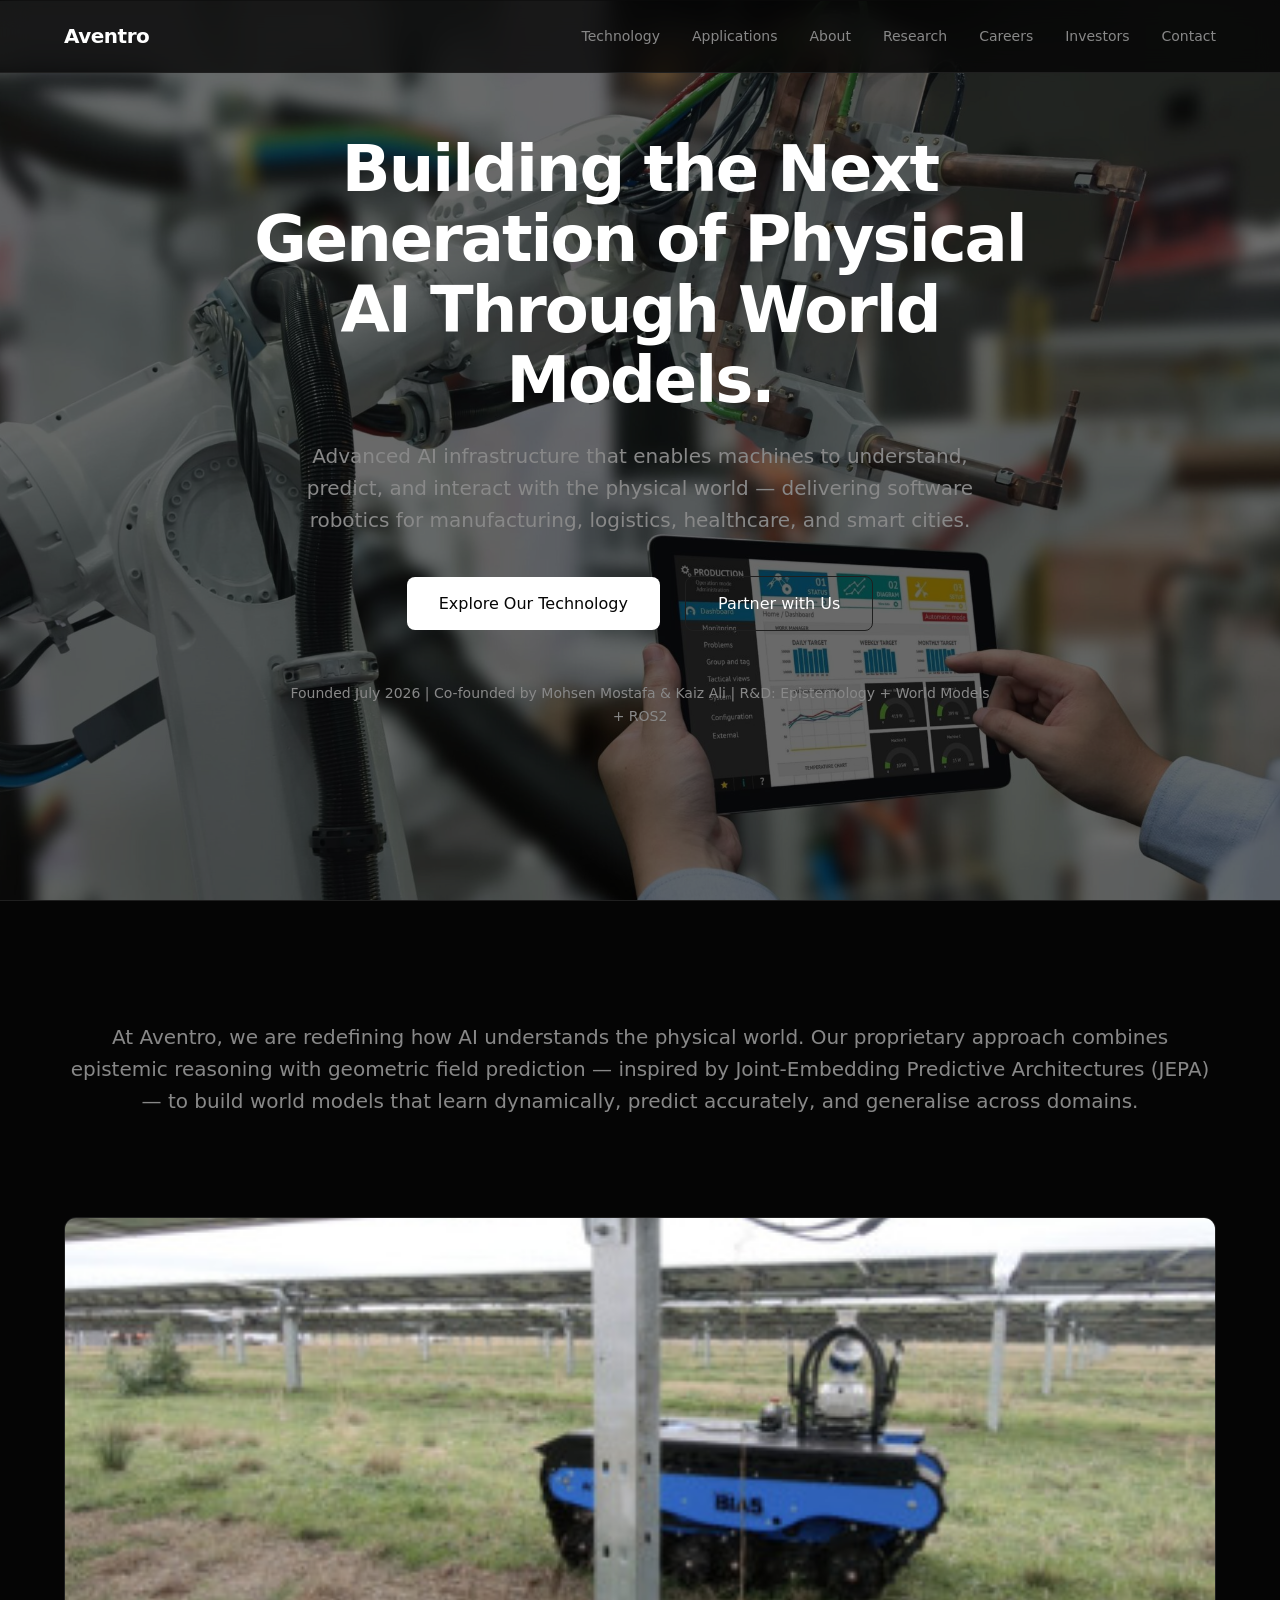
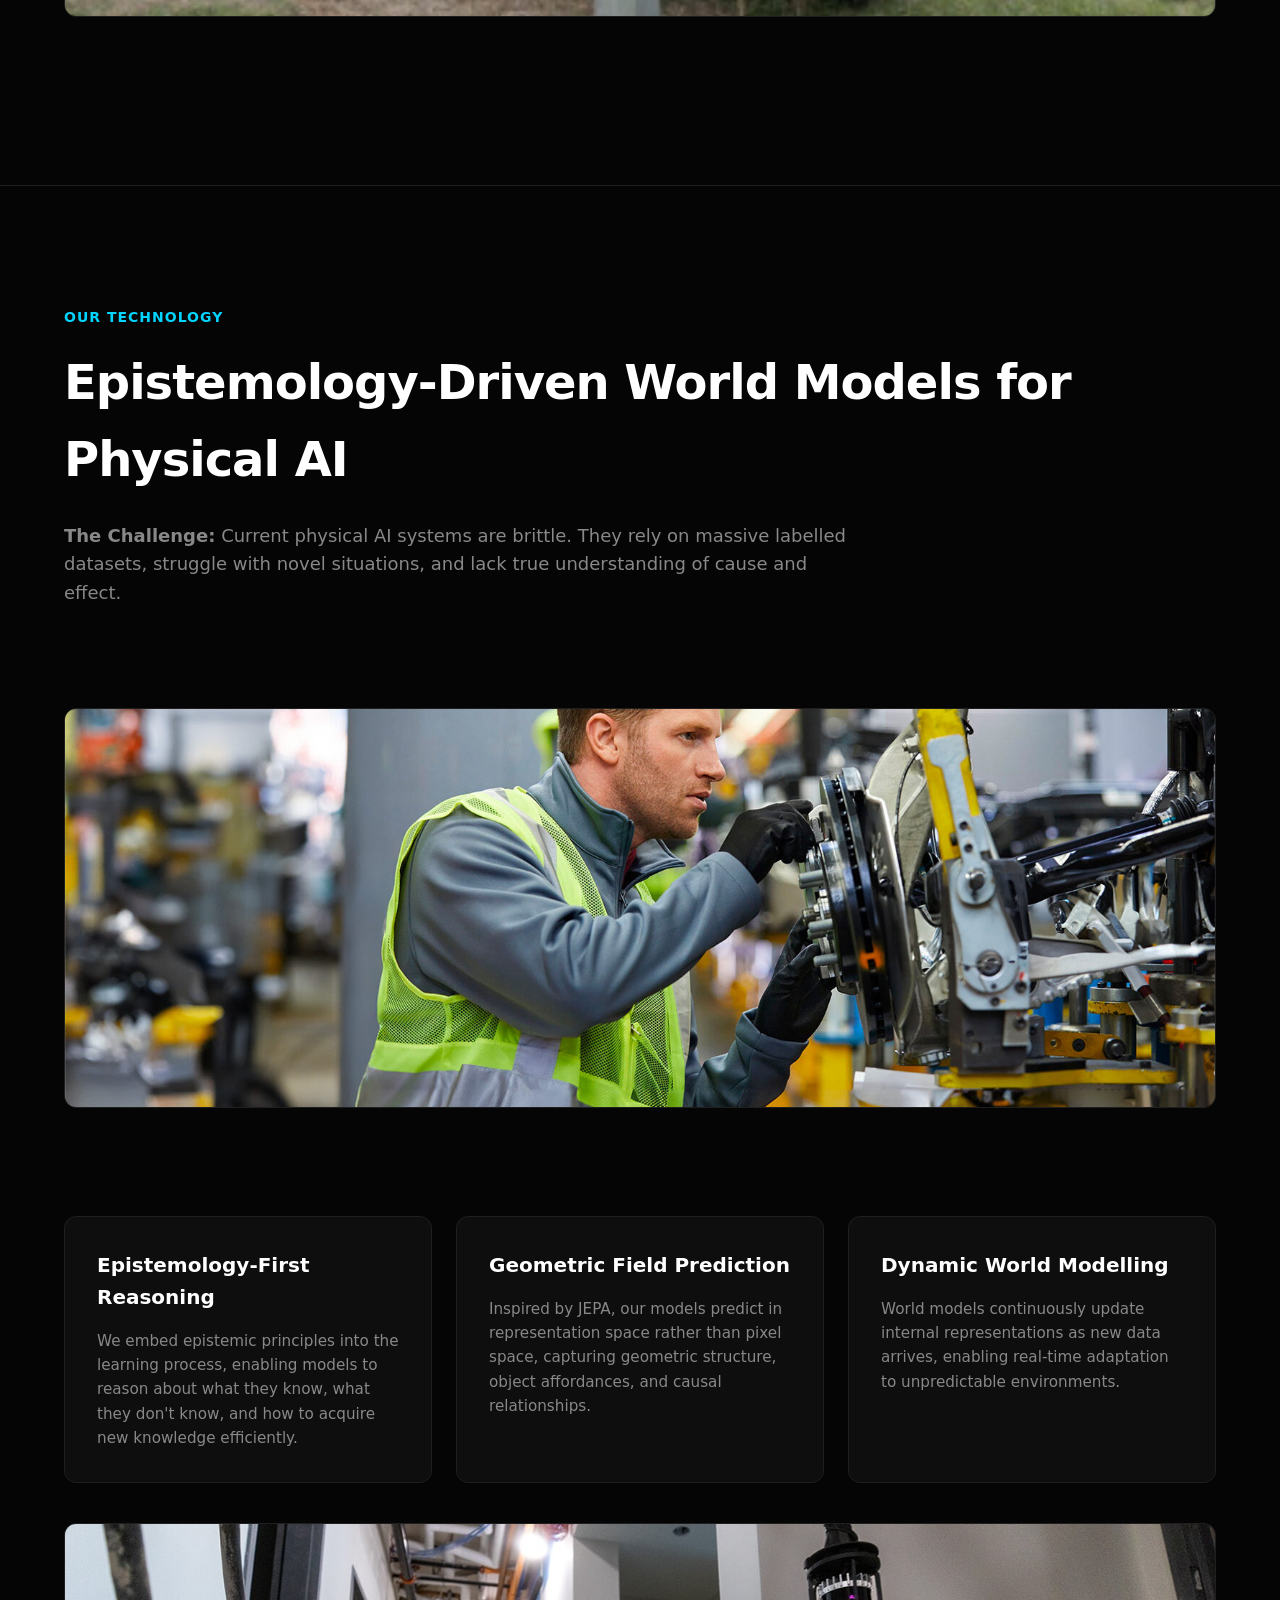
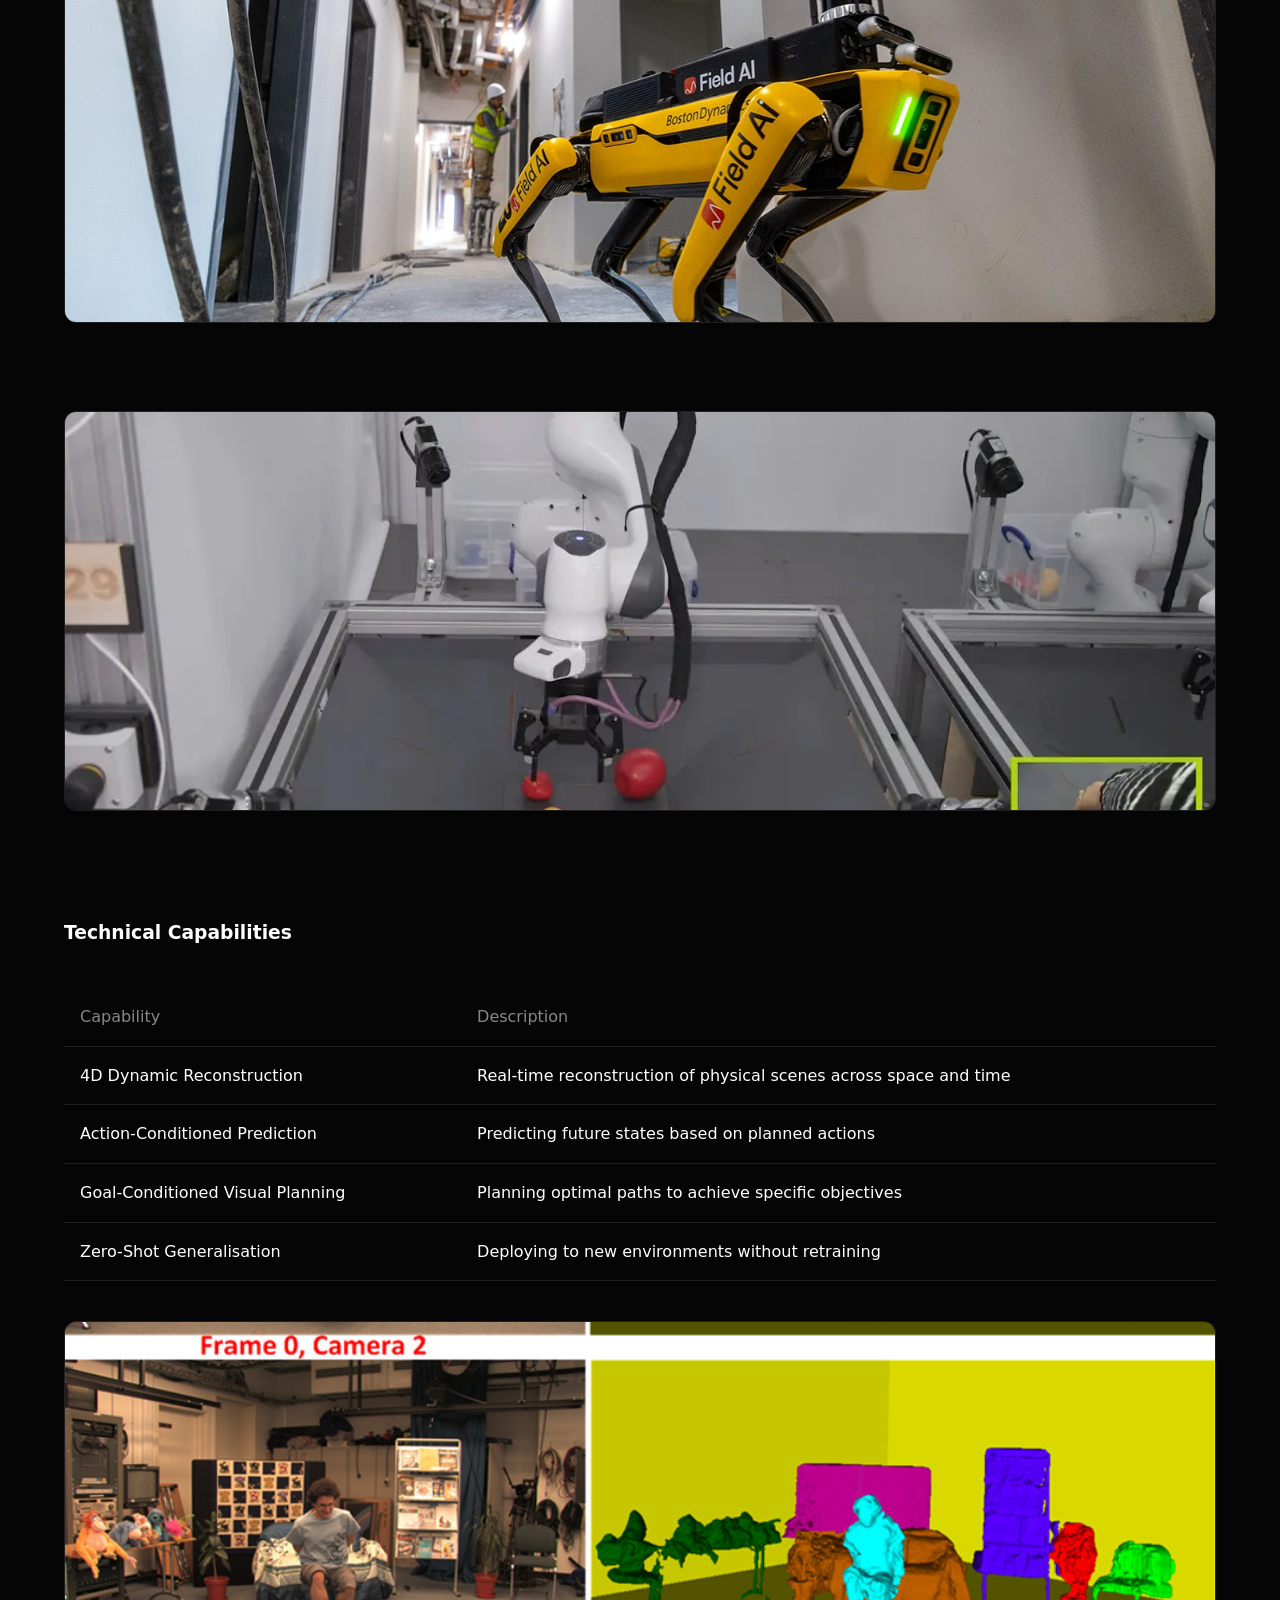
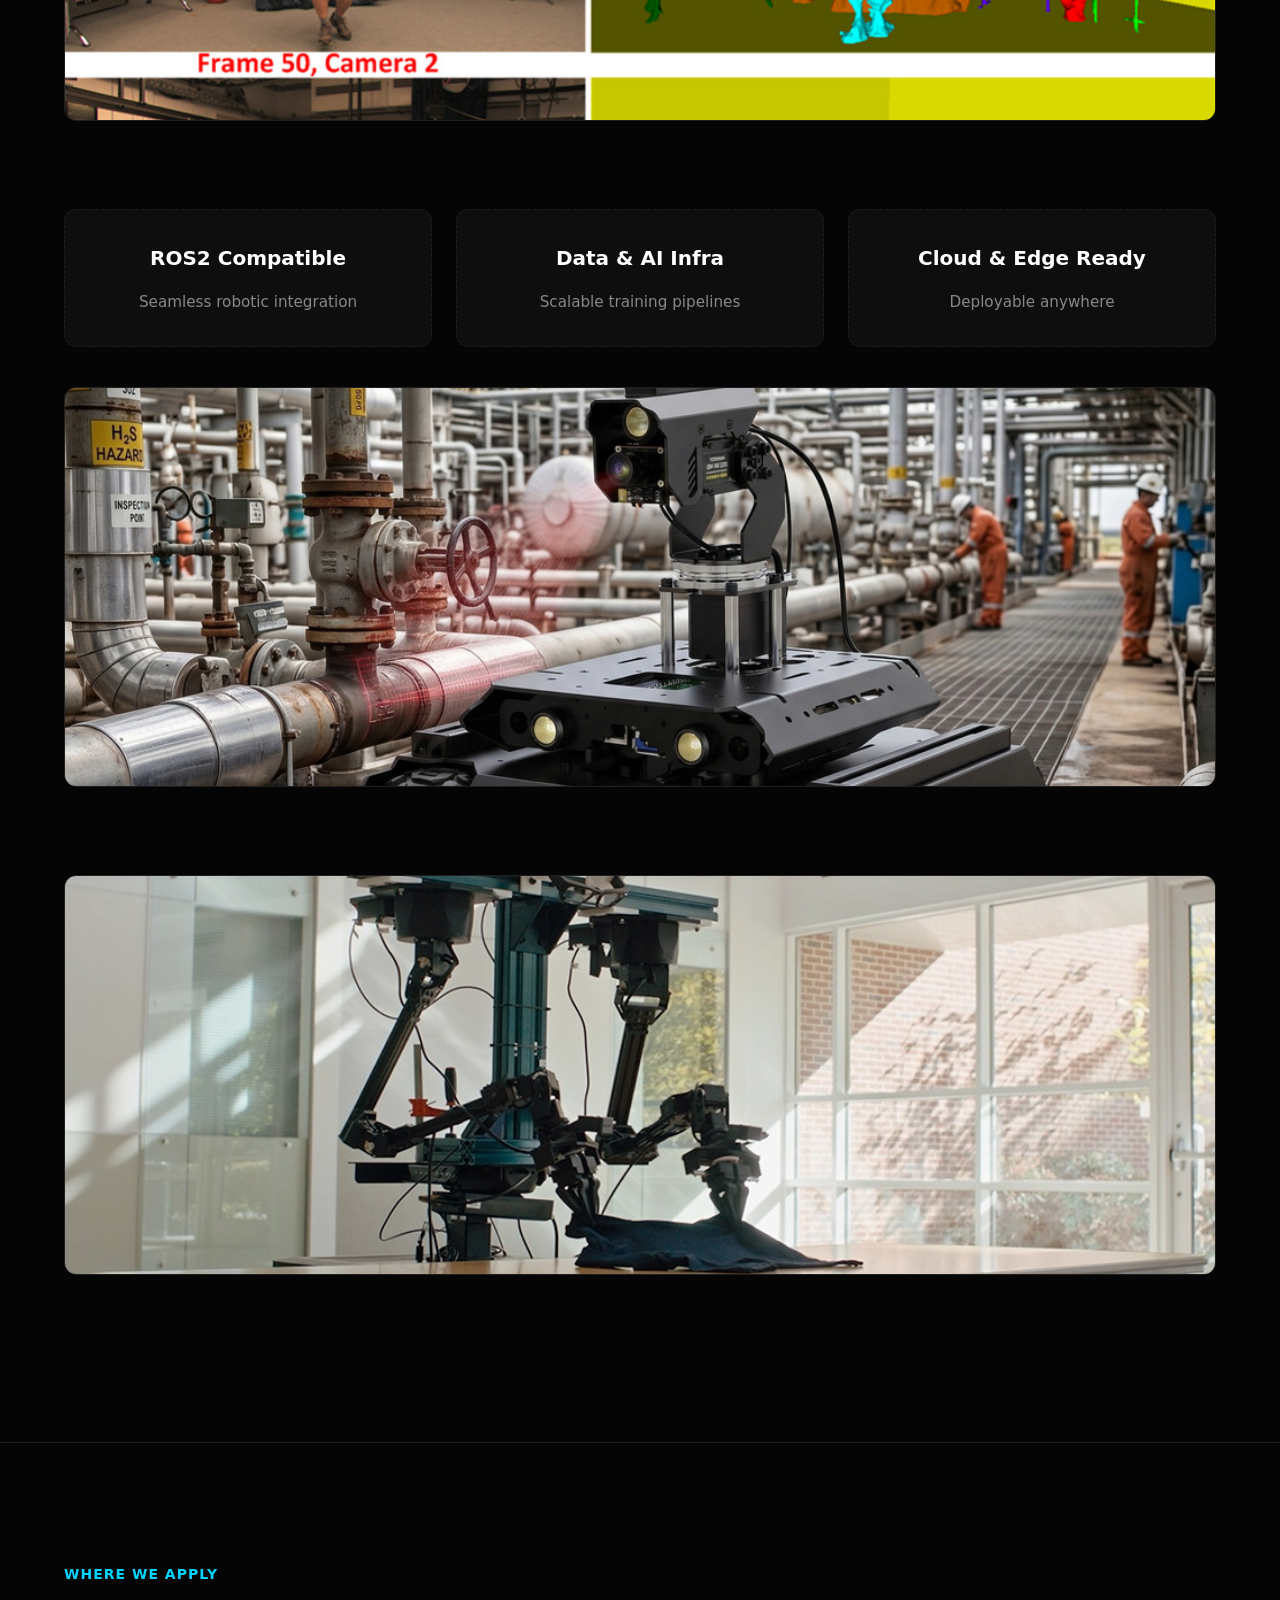
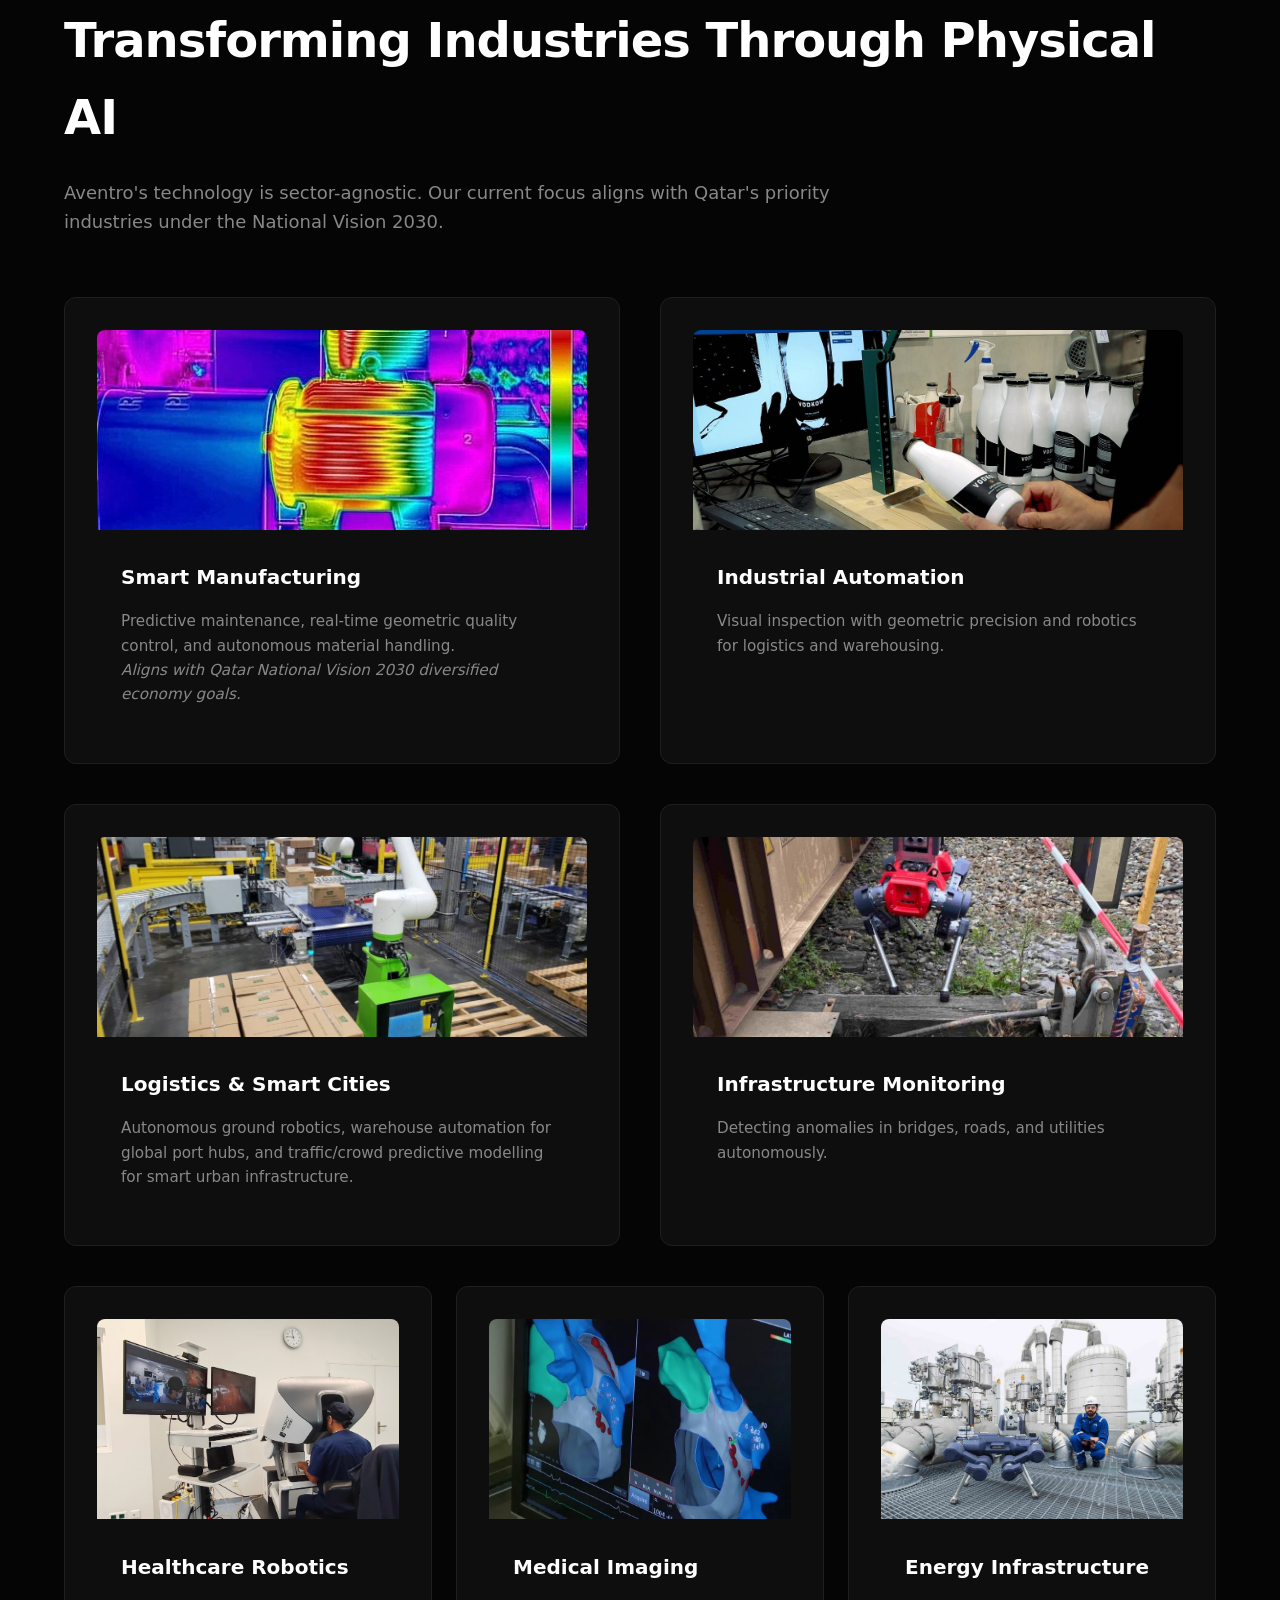
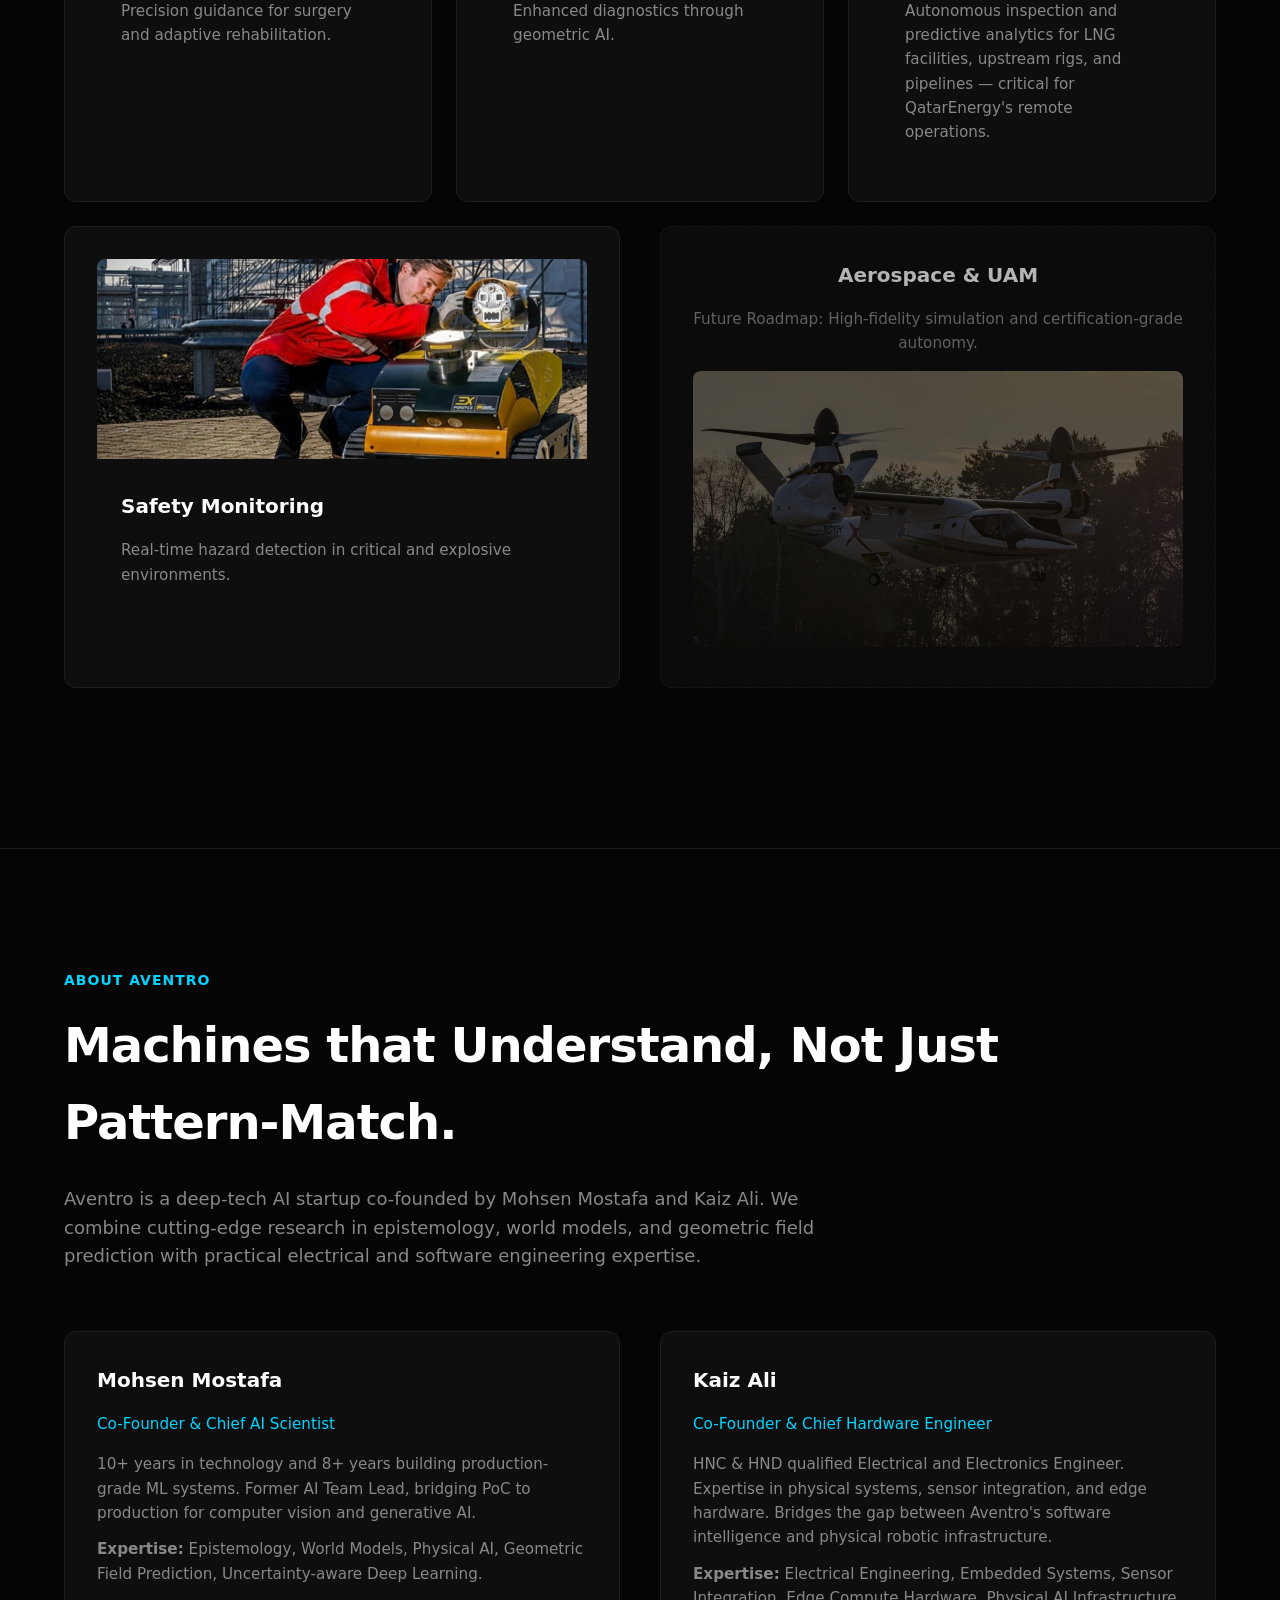
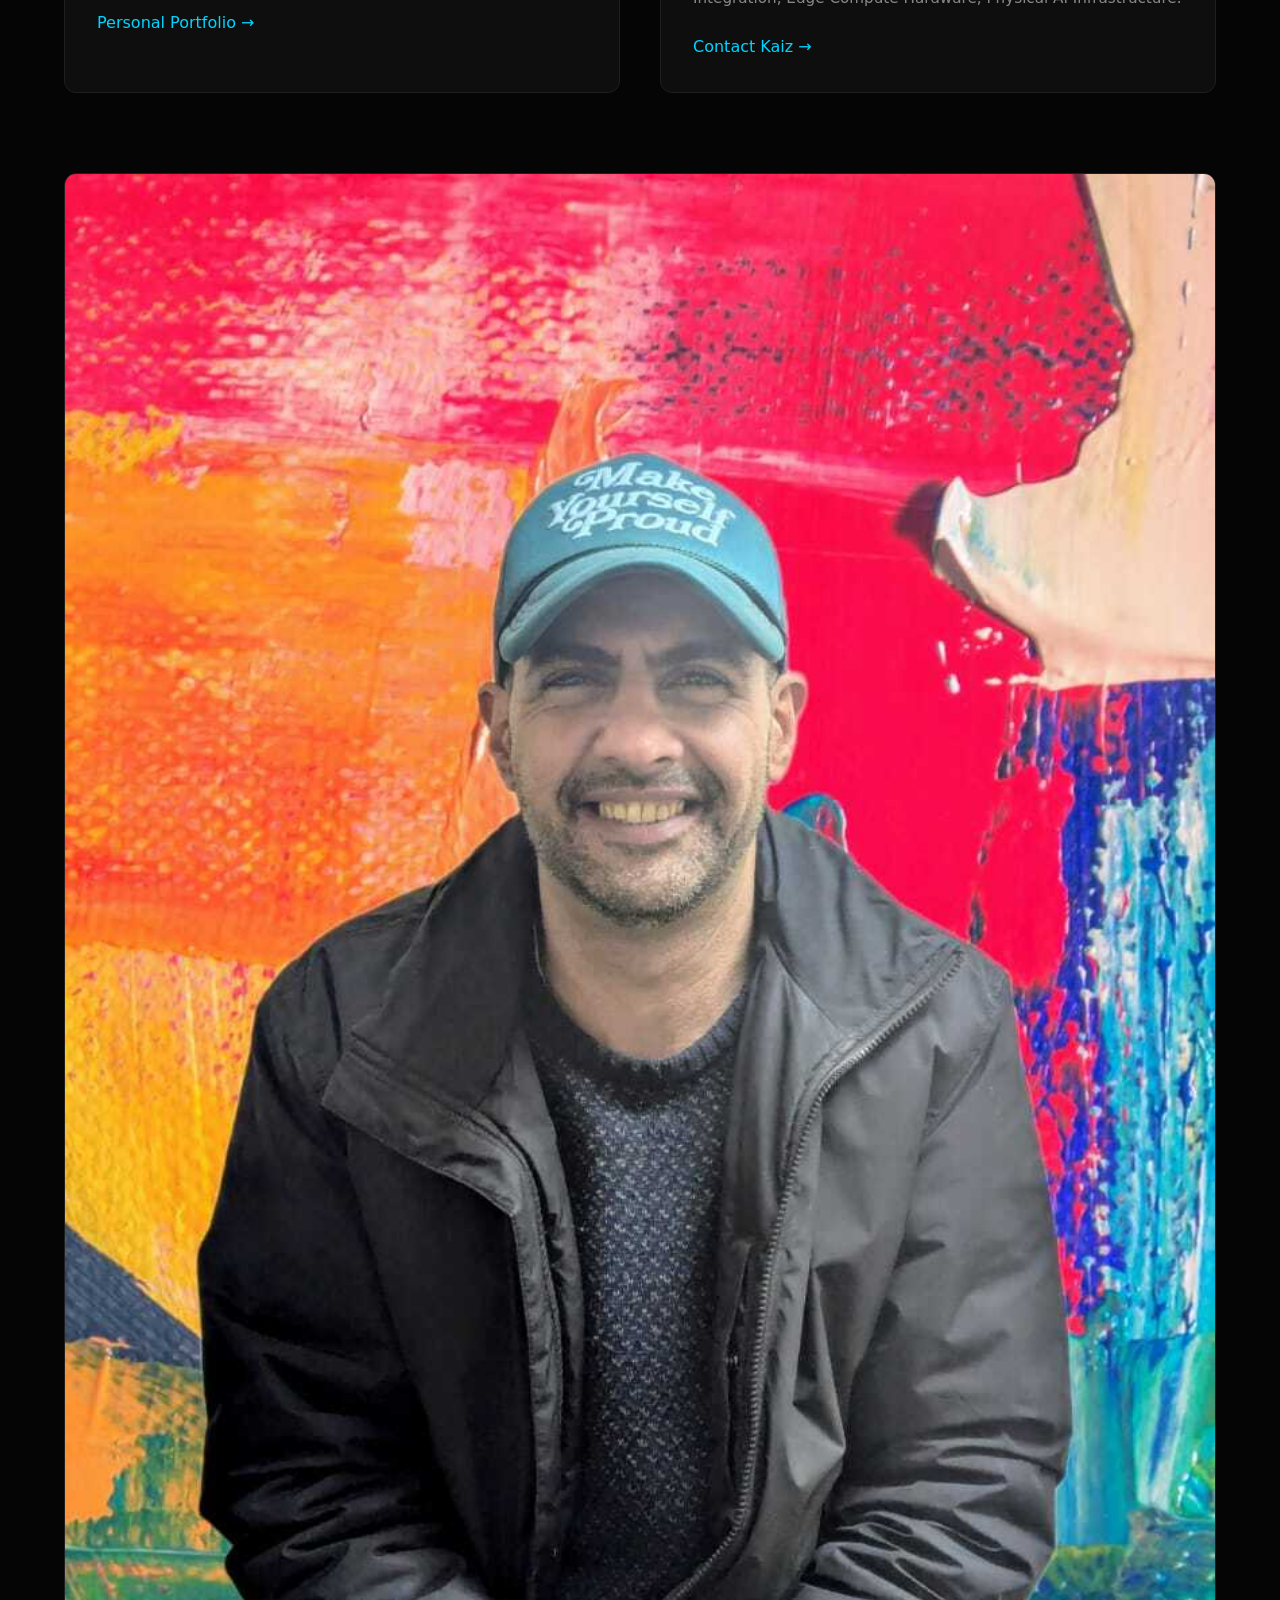
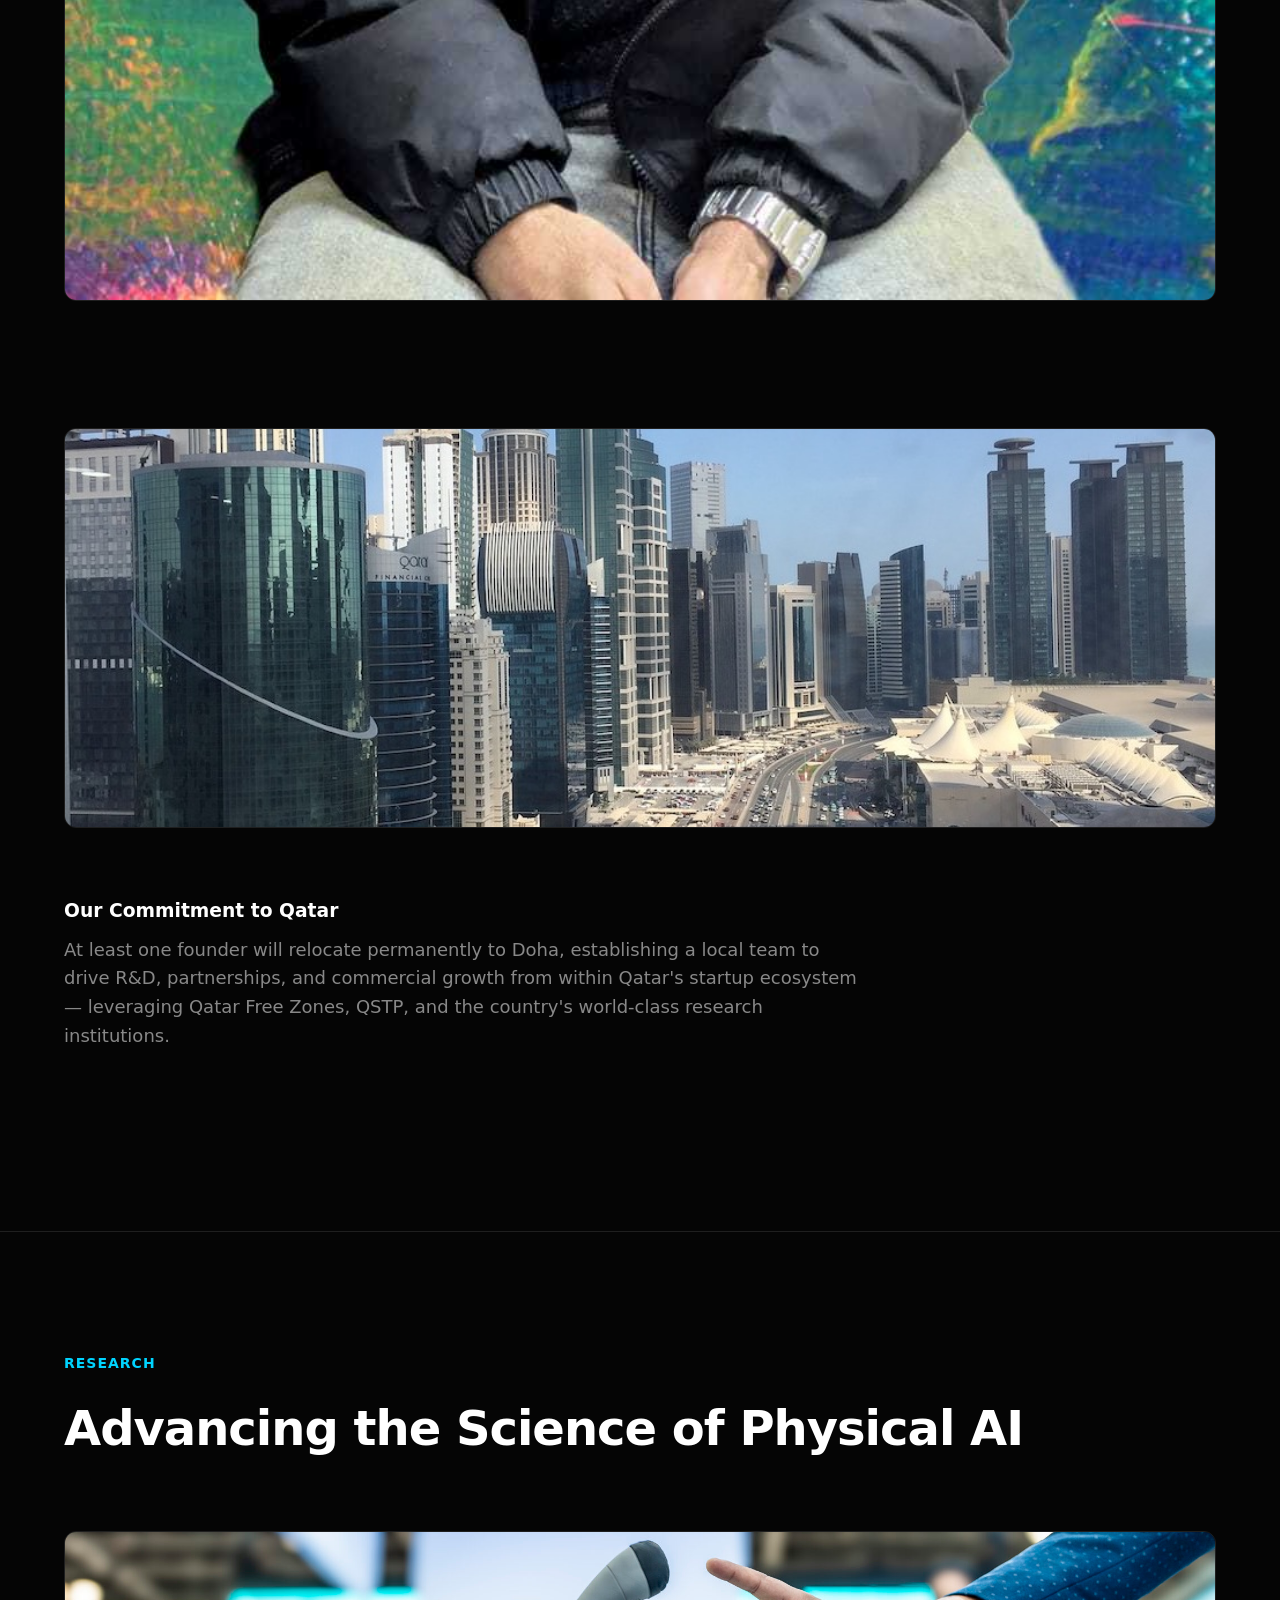
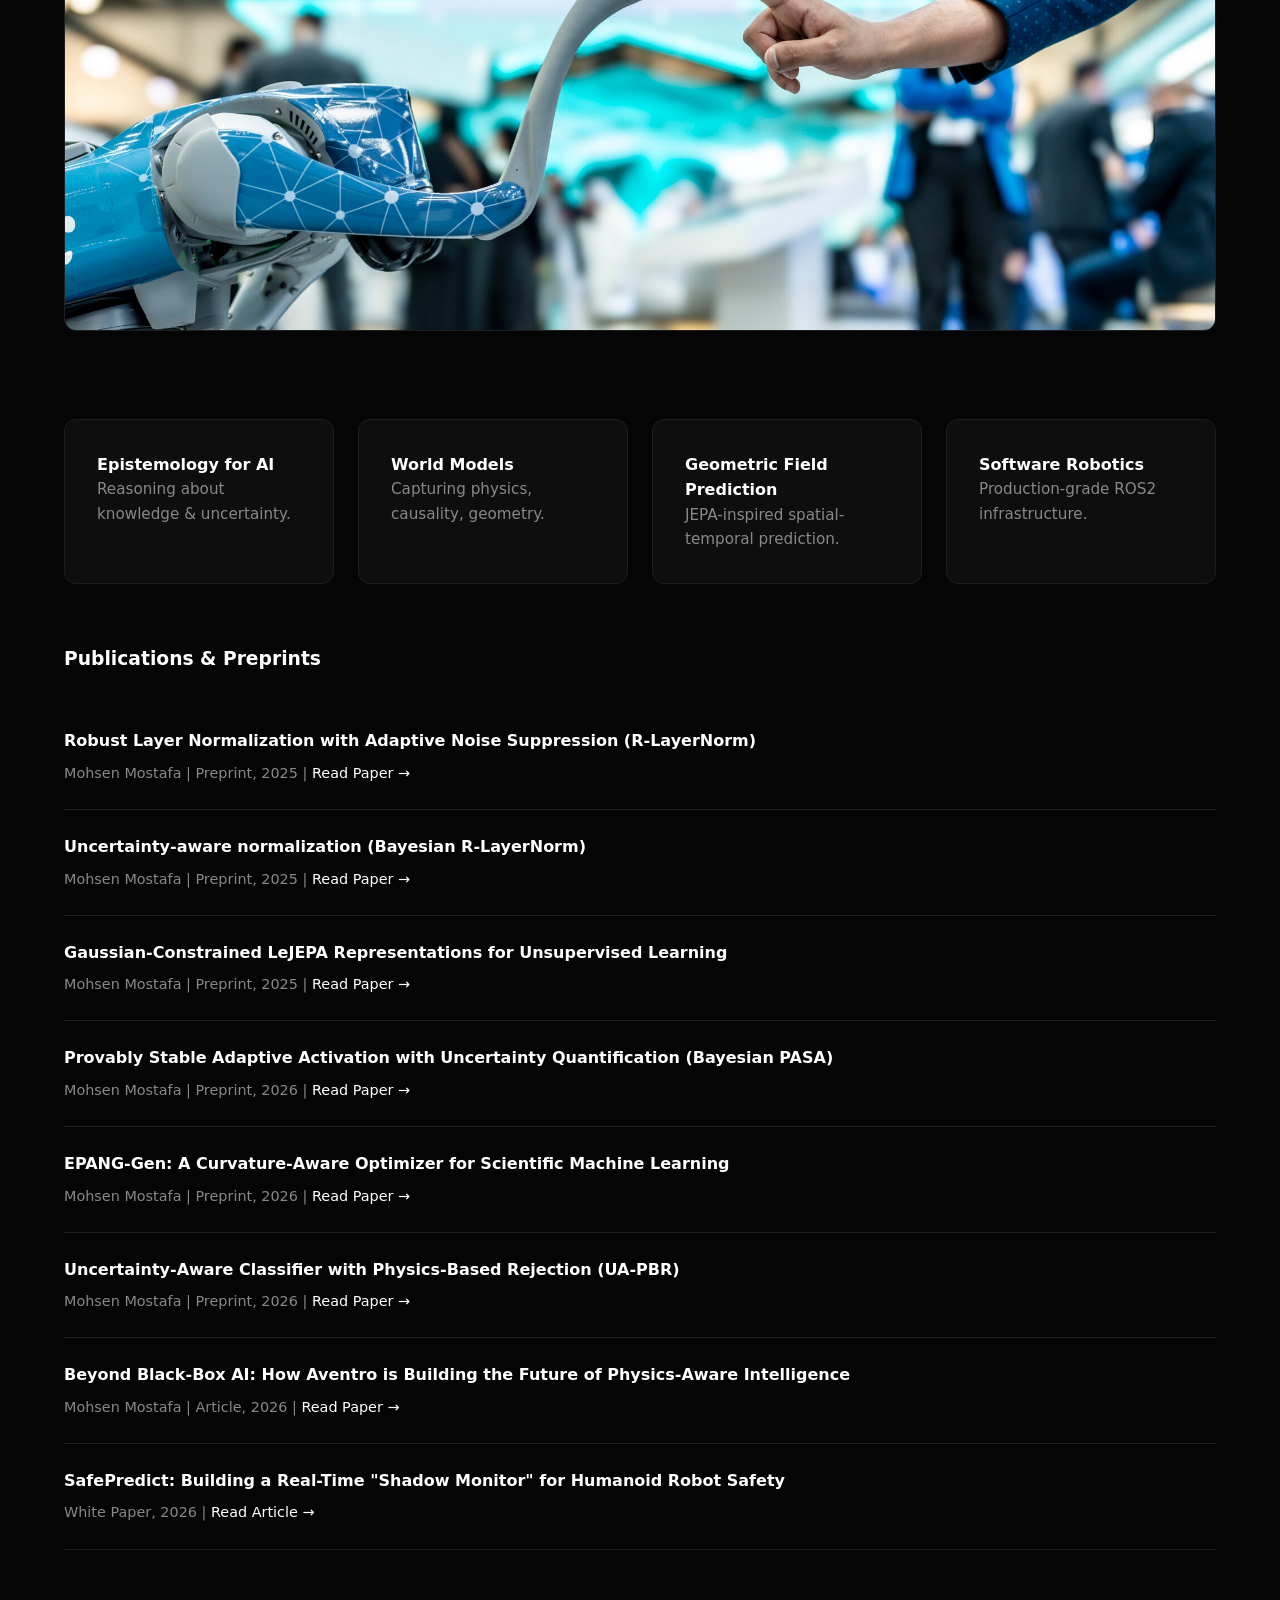
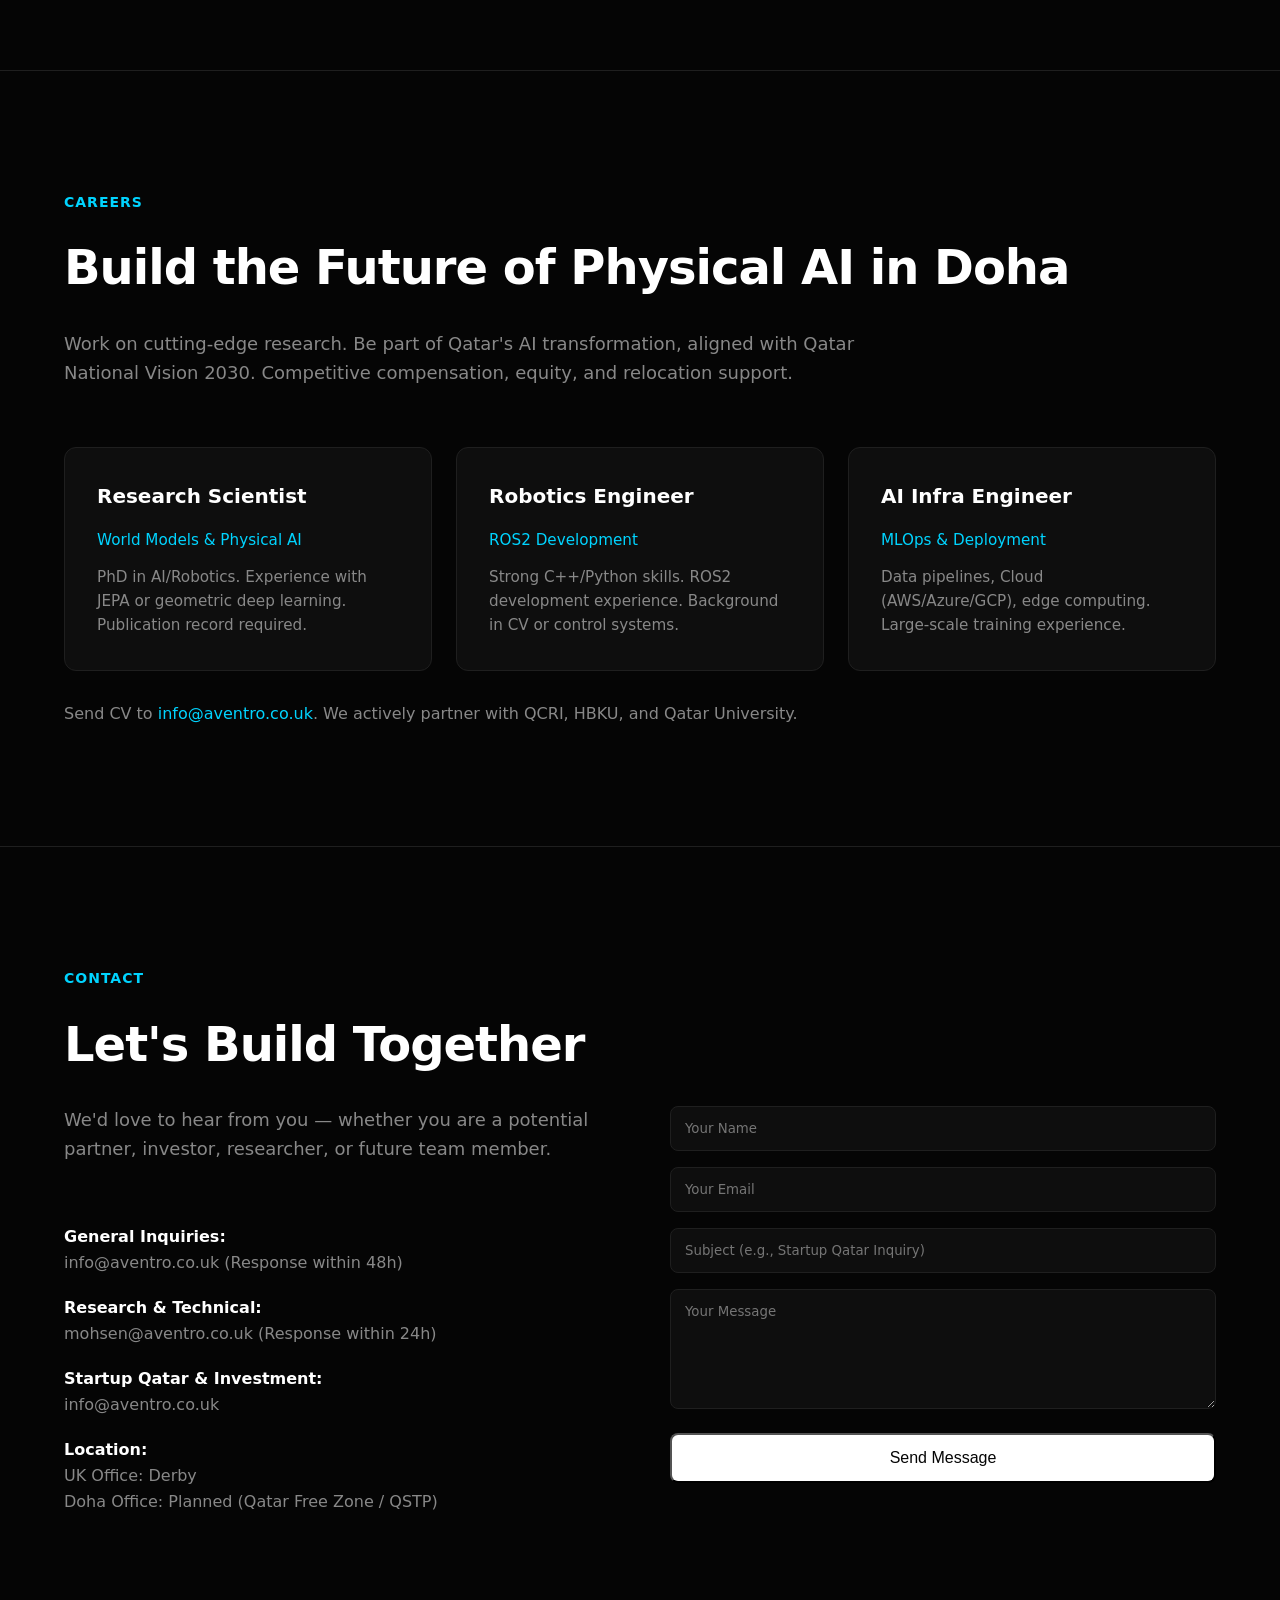
==== commit 73fcb594: "Add new publications to index.html" ====
--- a/index.html
+++ b/index.html
@@ -274,6 +274,10 @@
 <p>Mohsen Mostafa | Preprint, 2026 | <a href="https://www.preprints.org/manuscript/202603.0748" target="_blank">Read Paper →</a></p>
 </div>
 <div class="pub-item">
+<h4>Beyond Black-Box AI: How Aventro is Building the Future of Physics-Aware Intelligence</h4>
+<p>Mohsen Mostafa | Article, 2026 | <a href="https://medium.com/@mohsenmostafa833/beyond-black-box-ai-how-aventro-is-building-the-future-of-physics-aware-intelligence-f372463e5eaa?sharedUserId=mohsenmostafa833" target="_blank">Read Paper →</a></p>  
+</div>
+<div class="pub-item">
 <h4>SafePredict: Building a Real-Time "Shadow Monitor" for Humanoid Robot Safety</h4>
 <p>White Paper, 2026 | <a href="https://medium.com/@mohsenmostafa833/safepredict-v2-building-a-real-time-shadow-monitor-for-humanoid-robot-safety-4b7e62780812" target="_blank">Read Article →</a></p>
 </div>
--- a/style.css
+++ b/style.css
@@ -1,12 +1,12 @@
 /* Aventro AI - Archetype-Inspired Dark Theme */
 :root {
-    --bg-color: #050505;
-    --surface-color: #0e0e0e;
-    --border-color: #1f1f1f;
-    --text-primary: #ffffff;
-    --text-secondary: #888888;
-    --accent-color: #00d4ff; /* Cyan/Blue for Physical AI vibe */
-    --font-main: 'Inter', system-ui, -apple-system, sans-serif;
+--bg-color: #050505;
+--surface-color: #0e0e0e;
+--border-color: #1f1f1f;
+--text-primary: #ffffff;
+--text-secondary: #888888;
+--accent-color: #00d4ff; /* Cyan/Blue for Physical AI vibe */
+--font-main: 'Inter', system-ui, -apple-system, sans-serif;
 }
 
 * { margin: 0; padding: 0; box-sizing: border-box; }
@@ -14,11 +14,11 @@
 html { scroll-behavior: smooth; }
 
 body {
-    background-color: var(--bg-color);
-    color: var(--text-primary);
-    font-family: var(--font-main);
-    line-height: 1.6;
-    -webkit-font-smoothing: antialiased;
+background-color: var(--bg-color);
+color: var(--text-primary);
+font-family: var(--font-main);
+line-height: 1.6;
+-webkit-font-smoothing: antialiased;
 }
 
 a { color: var(--text-primary); text-decoration: none; transition: color 0.3s; }
@@ -28,9 +28,9 @@
 
 /* Navigation */
 nav {
-    position: fixed; top: 0; width: 100%; z-index: 1000;
-    background: rgba(5, 5, 5, 0.8); backdrop-filter: blur(12px);
-    border-bottom: 1px solid var(--border-color);
+position: fixed; top: 0; width: 100%; z-index: 1000;
+background: rgba(5, 5, 5, 0.8); backdrop-filter: blur(12px);
+border-bottom: 1px solid var(--border-color);
 }
 .nav-inner { display: flex; justify-content: space-between; align-items: center; height: 72px; }
 .nav-logo { font-size: 1.25rem; font-weight: 700; letter-spacing: -0.5px; }
@@ -40,12 +40,12 @@
 
 /* Hero Section */
 .hero {
-    height: 100vh; display: flex; align-items: center; justify-content: center; text-align: center;
-    position: relative; overflow: hidden;
+height: 100vh; display: flex; align-items: center; justify-content: center; text-align: center;
+position: relative; overflow: hidden;
 }
 .hero-bg {
-    position: absolute; top: 0; left: 0; width: 100%; height: 100%;
-    object-fit: cover; opacity: 0.4; z-index: -1;
+position: absolute; top: 0; left: 0; width: 100%; height: 100%;
+object-fit: cover; opacity: 0.4; z-index: -1;
 }
 .hero-content { max-width: 900px; padding: 0 24px; }
 .hero h1 { font-size: 4rem; font-weight: 600; line-height: 1.1; margin-bottom: 24px; letter-spacing: -2px; }
@@ -69,8 +69,8 @@
 
 /* Cards */
 .card {
-    background: var(--surface-color); border: 1px solid var(--border-color);
-    padding: 32px; border-radius: 12px; transition: border-color 0.3s;
+background: var(--surface-color); border: 1px solid var(--border-color);
+padding: 32px; border-radius: 12px; transition: border-color 0.3s;
 }
 .card:hover { border-color: var(--text-secondary); }
 .card h3 { font-size: 1.25rem; margin-bottom: 16px; }
@@ -97,8 +97,8 @@
 
 /* Footer */
 footer {
-    padding: 60px 0; border-top: 1px solid var(--border-color);
-    display: flex; justify-content: space-between; align-items: center; flex-wrap: wrap; gap: 20px;
+padding: 60px 0; border-top: 1px solid var(--border-color);
+display: flex; justify-content: space-between; align-items: center; flex-wrap: wrap; gap: 20px;
 }
 .footer-links a { color: var(--text-secondary); margin-right: 24px; font-size: 0.875rem; }
 .footer-social a { margin-left: 16px; font-size: 0.875rem; color: var(--text-secondary); }
@@ -111,8 +111,8 @@
 
 /* Responsive */
 @media (max-width: 768px) {
-    .hero h1 { font-size: 2.5rem; }
-    .grid-2, .grid-3, .grid-4, .contact-grid { grid-template-columns: 1fr; }
-    .nav-links { display: none; } /* Add hamburger menu later if needed */
-    section { padding: 80px 0; }
+.hero h1 { font-size: 2.5rem; }
+.grid-2, .grid-3, .grid-4, .contact-grid { grid-template-columns: 1fr; }
+.nav-links { display: none; } /* Add hamburger menu later if needed */
+section { padding: 80px 0; }
 }
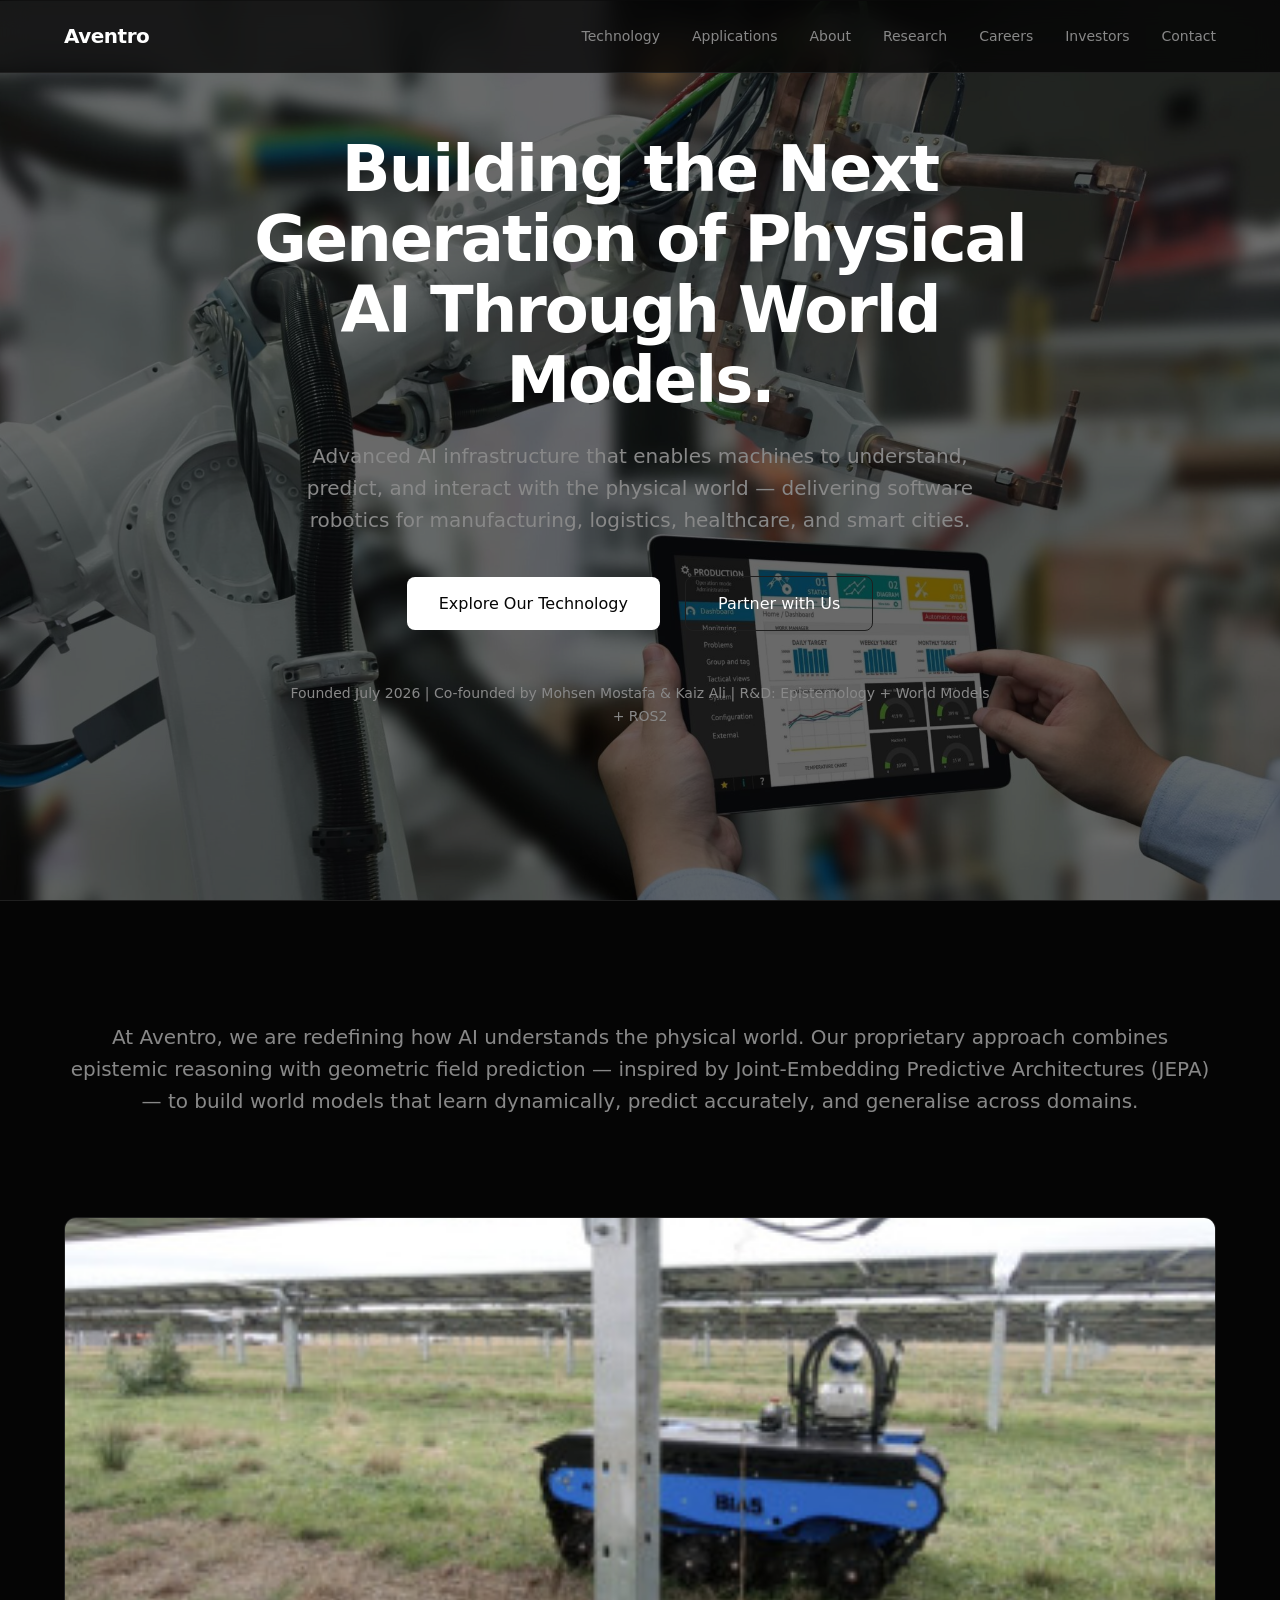
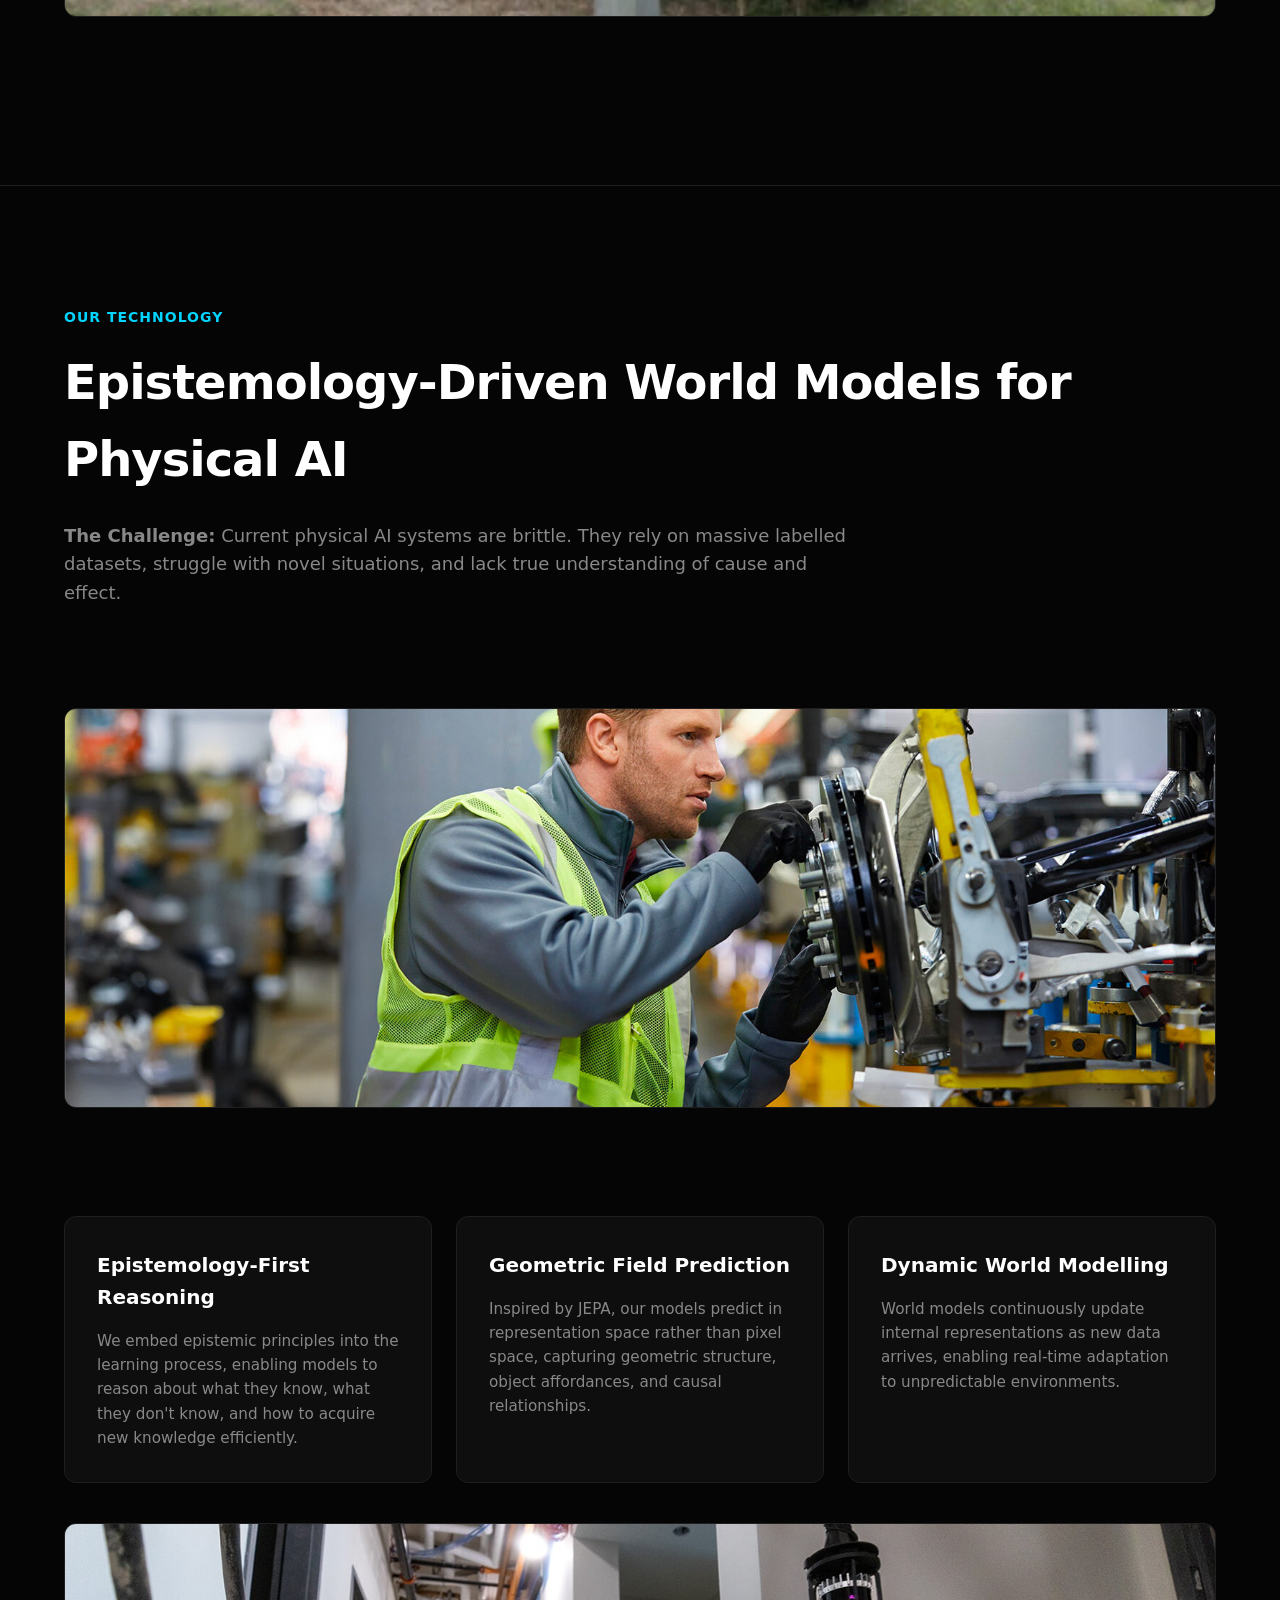
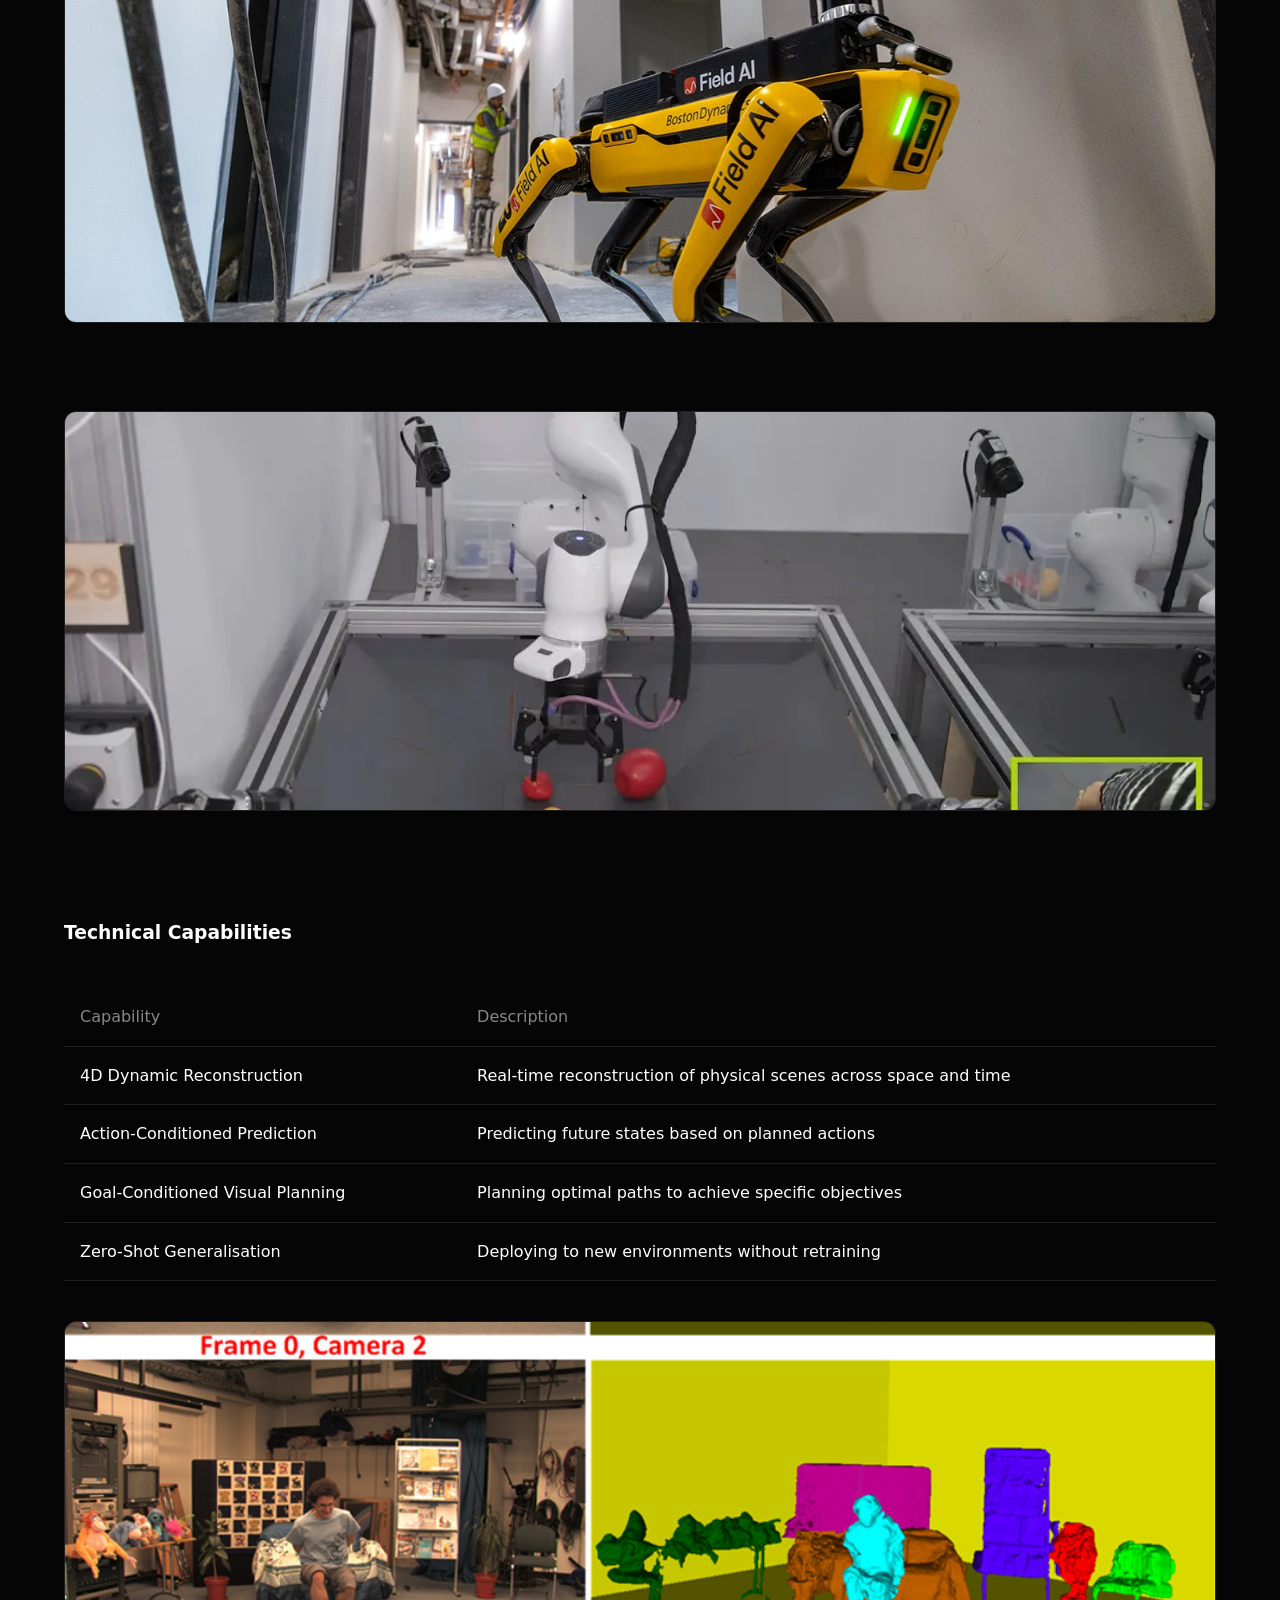
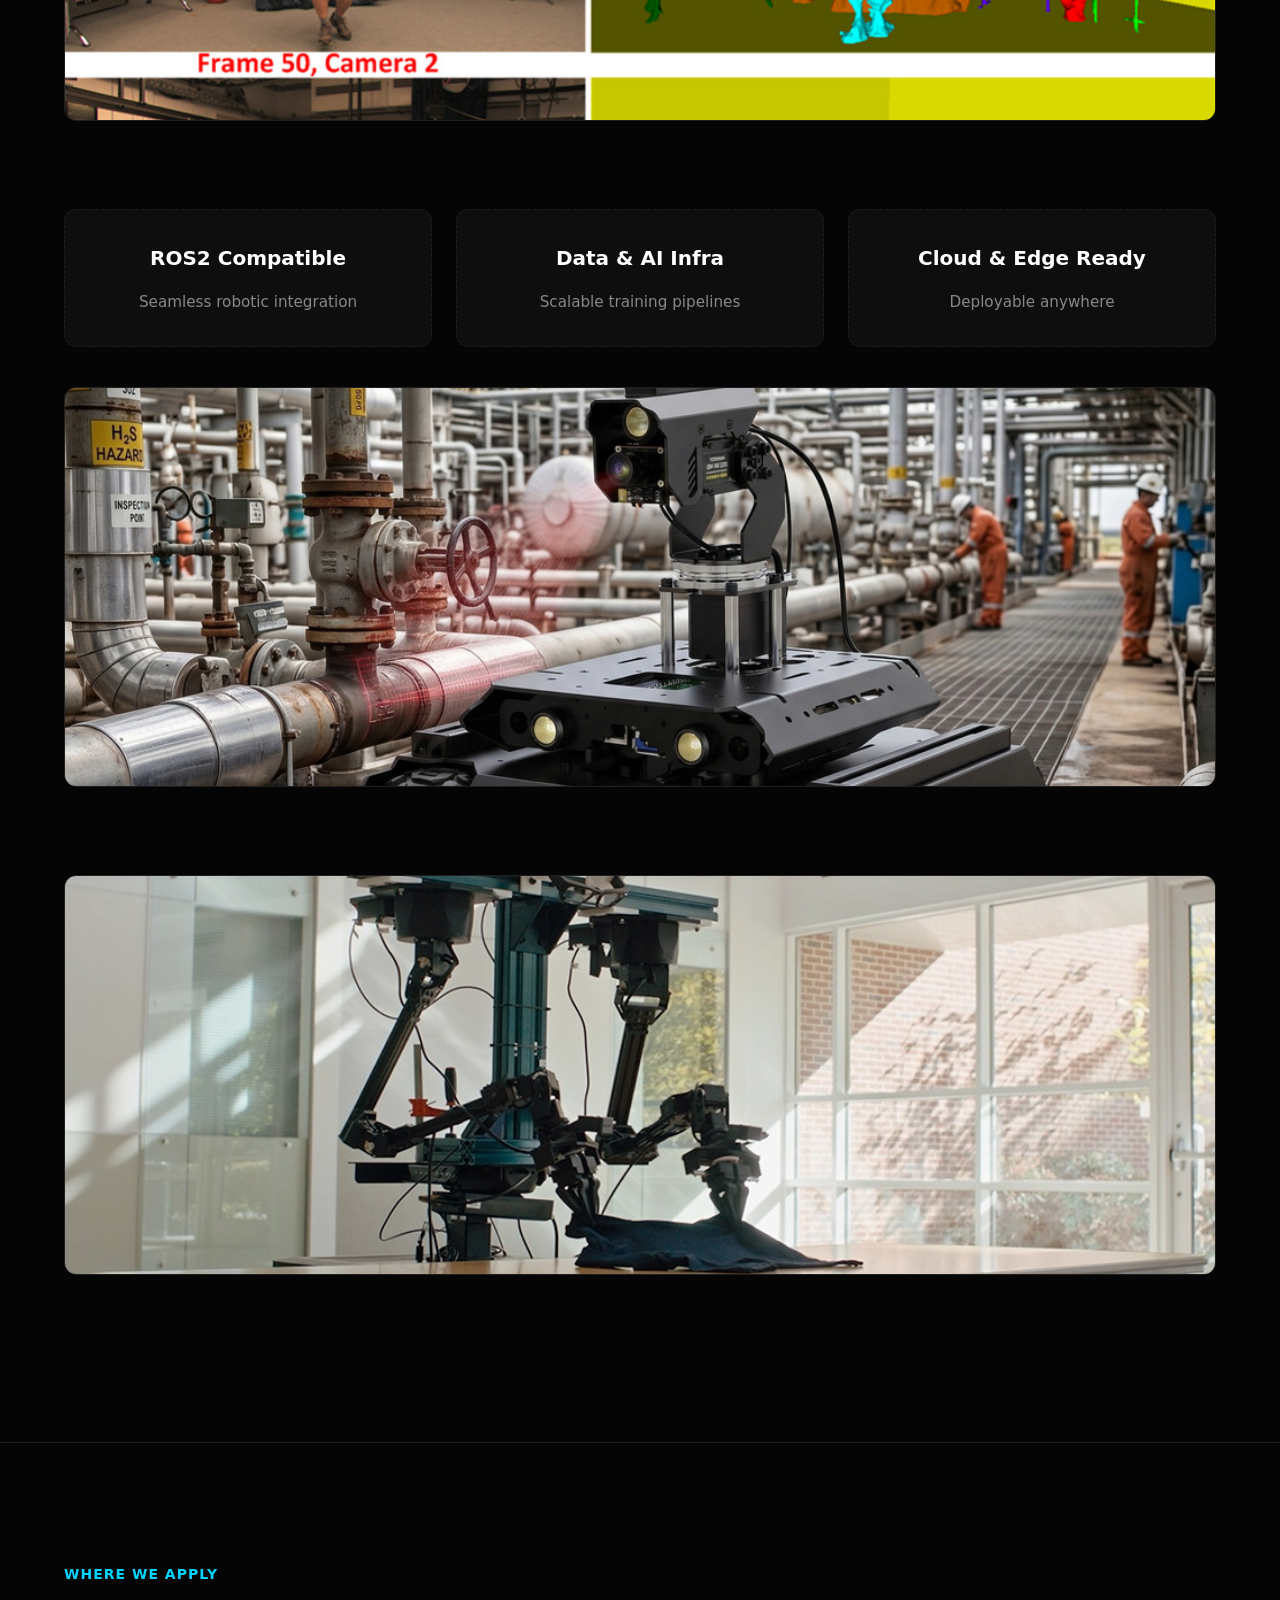
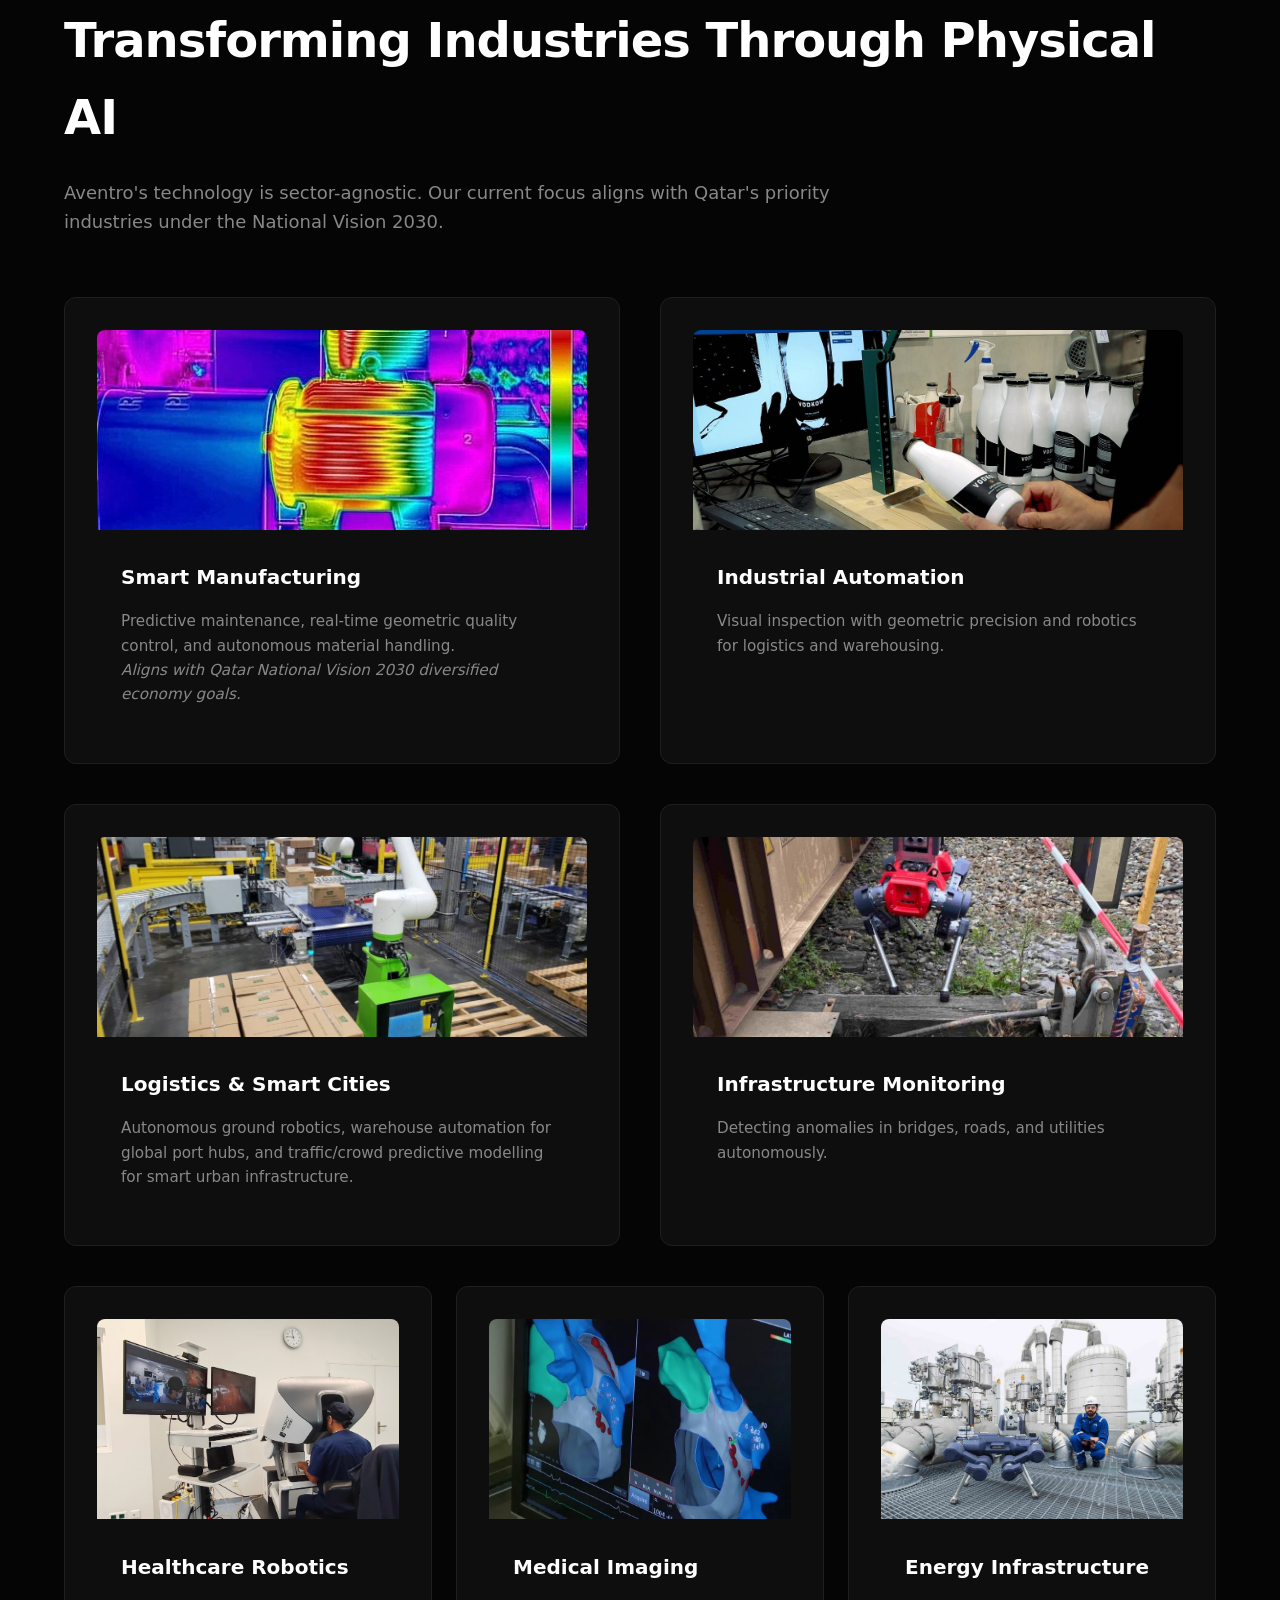
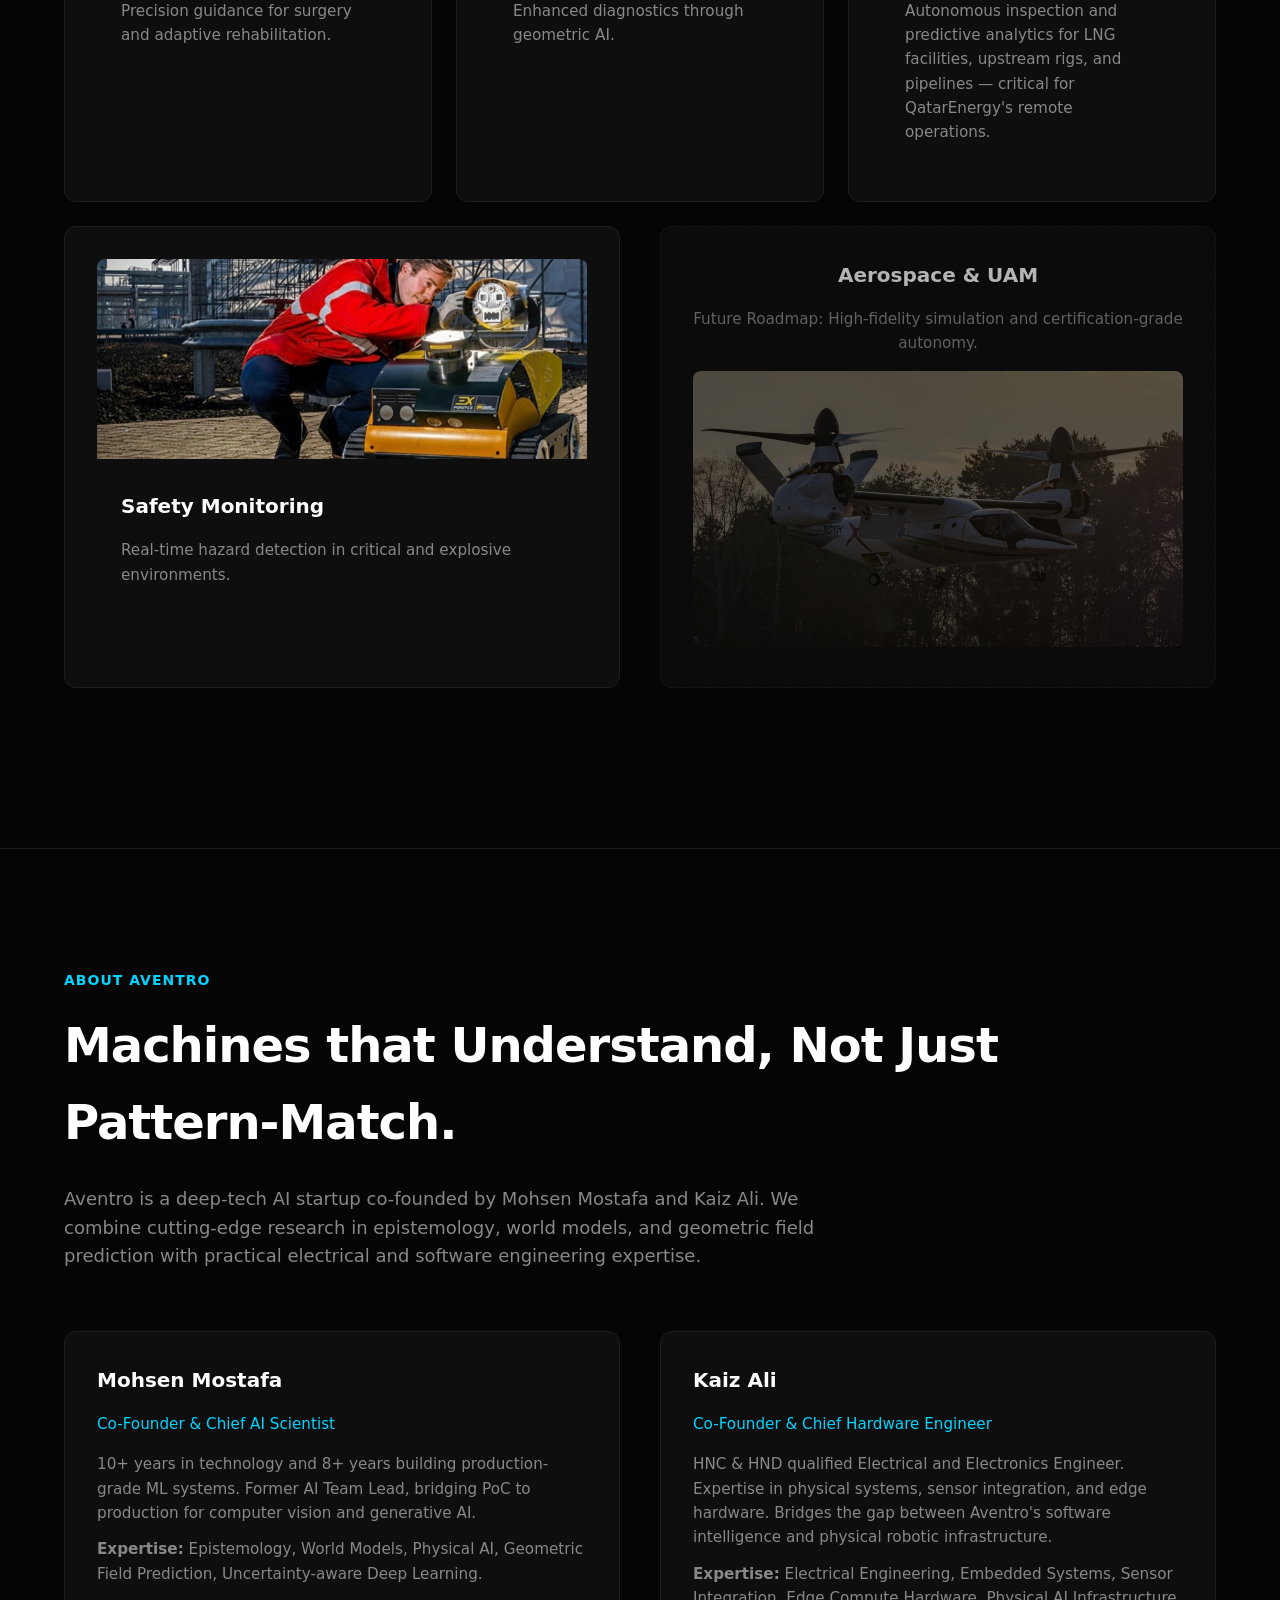
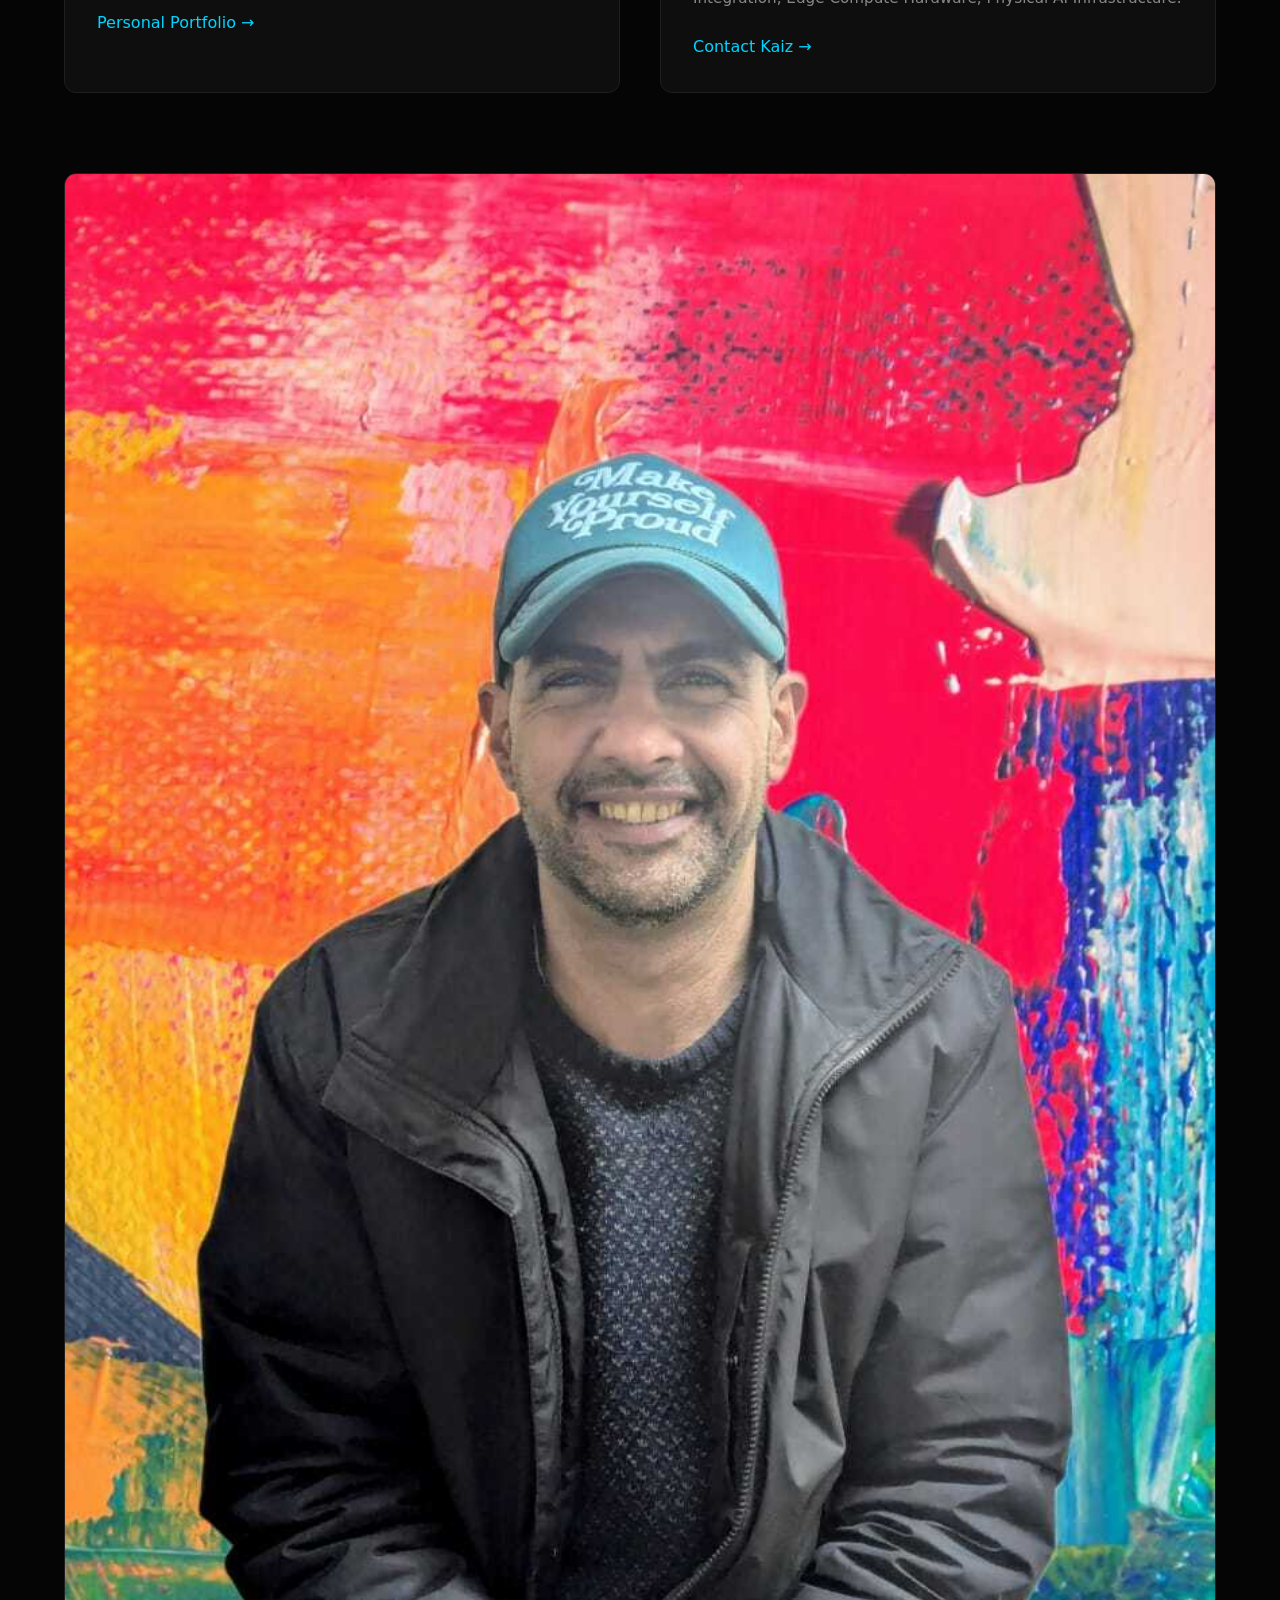
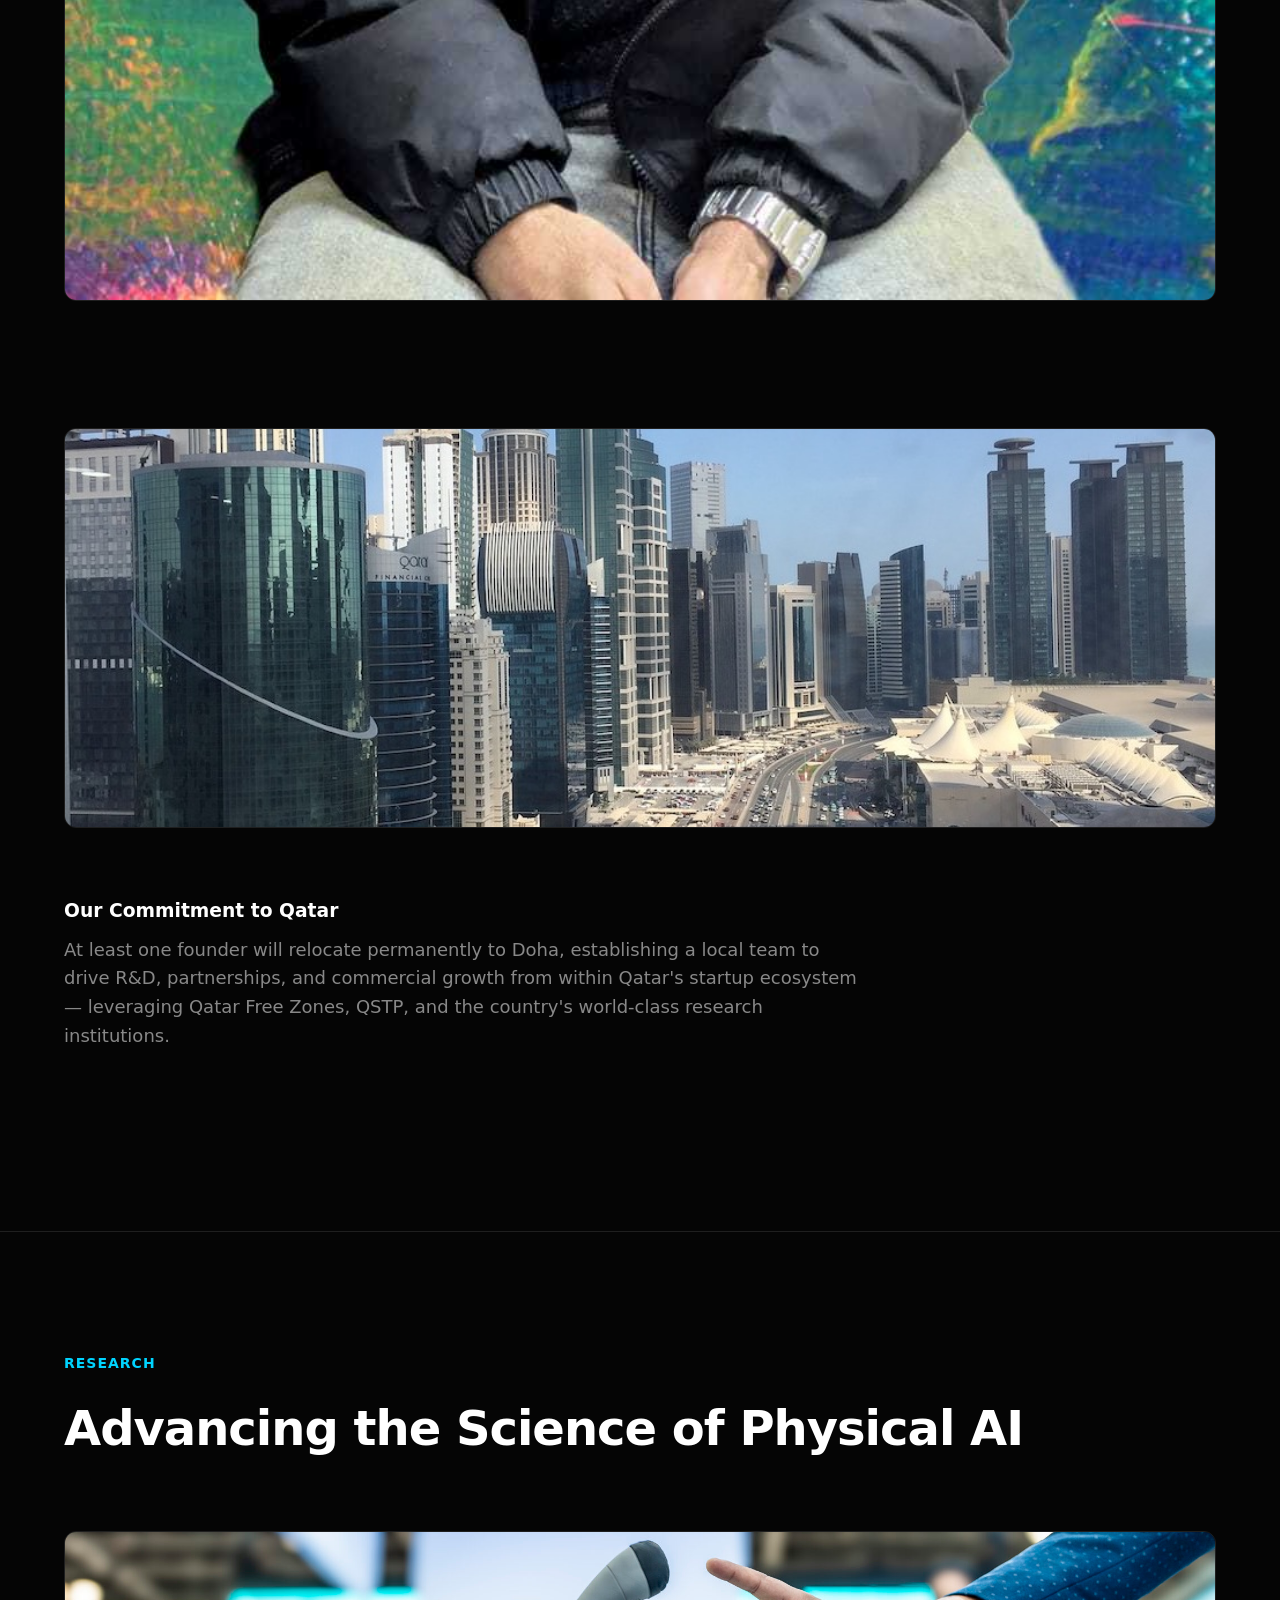
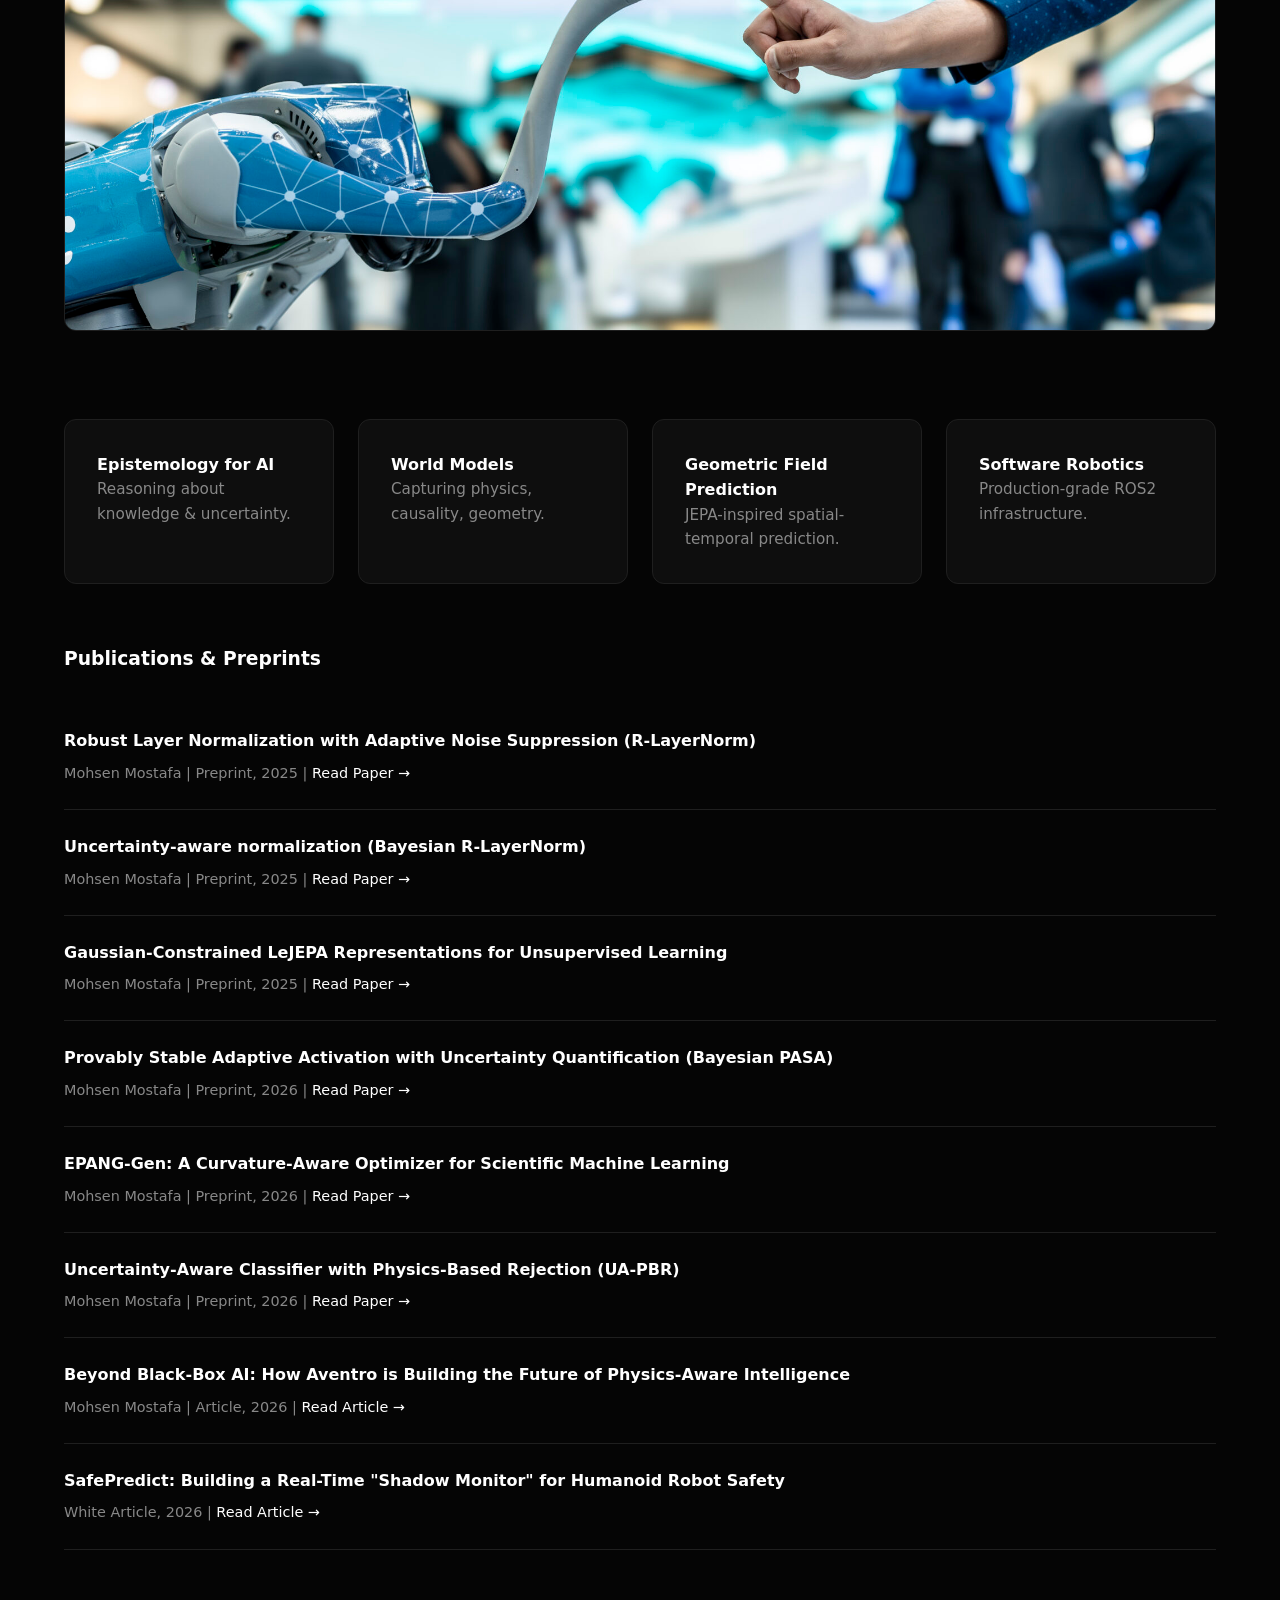
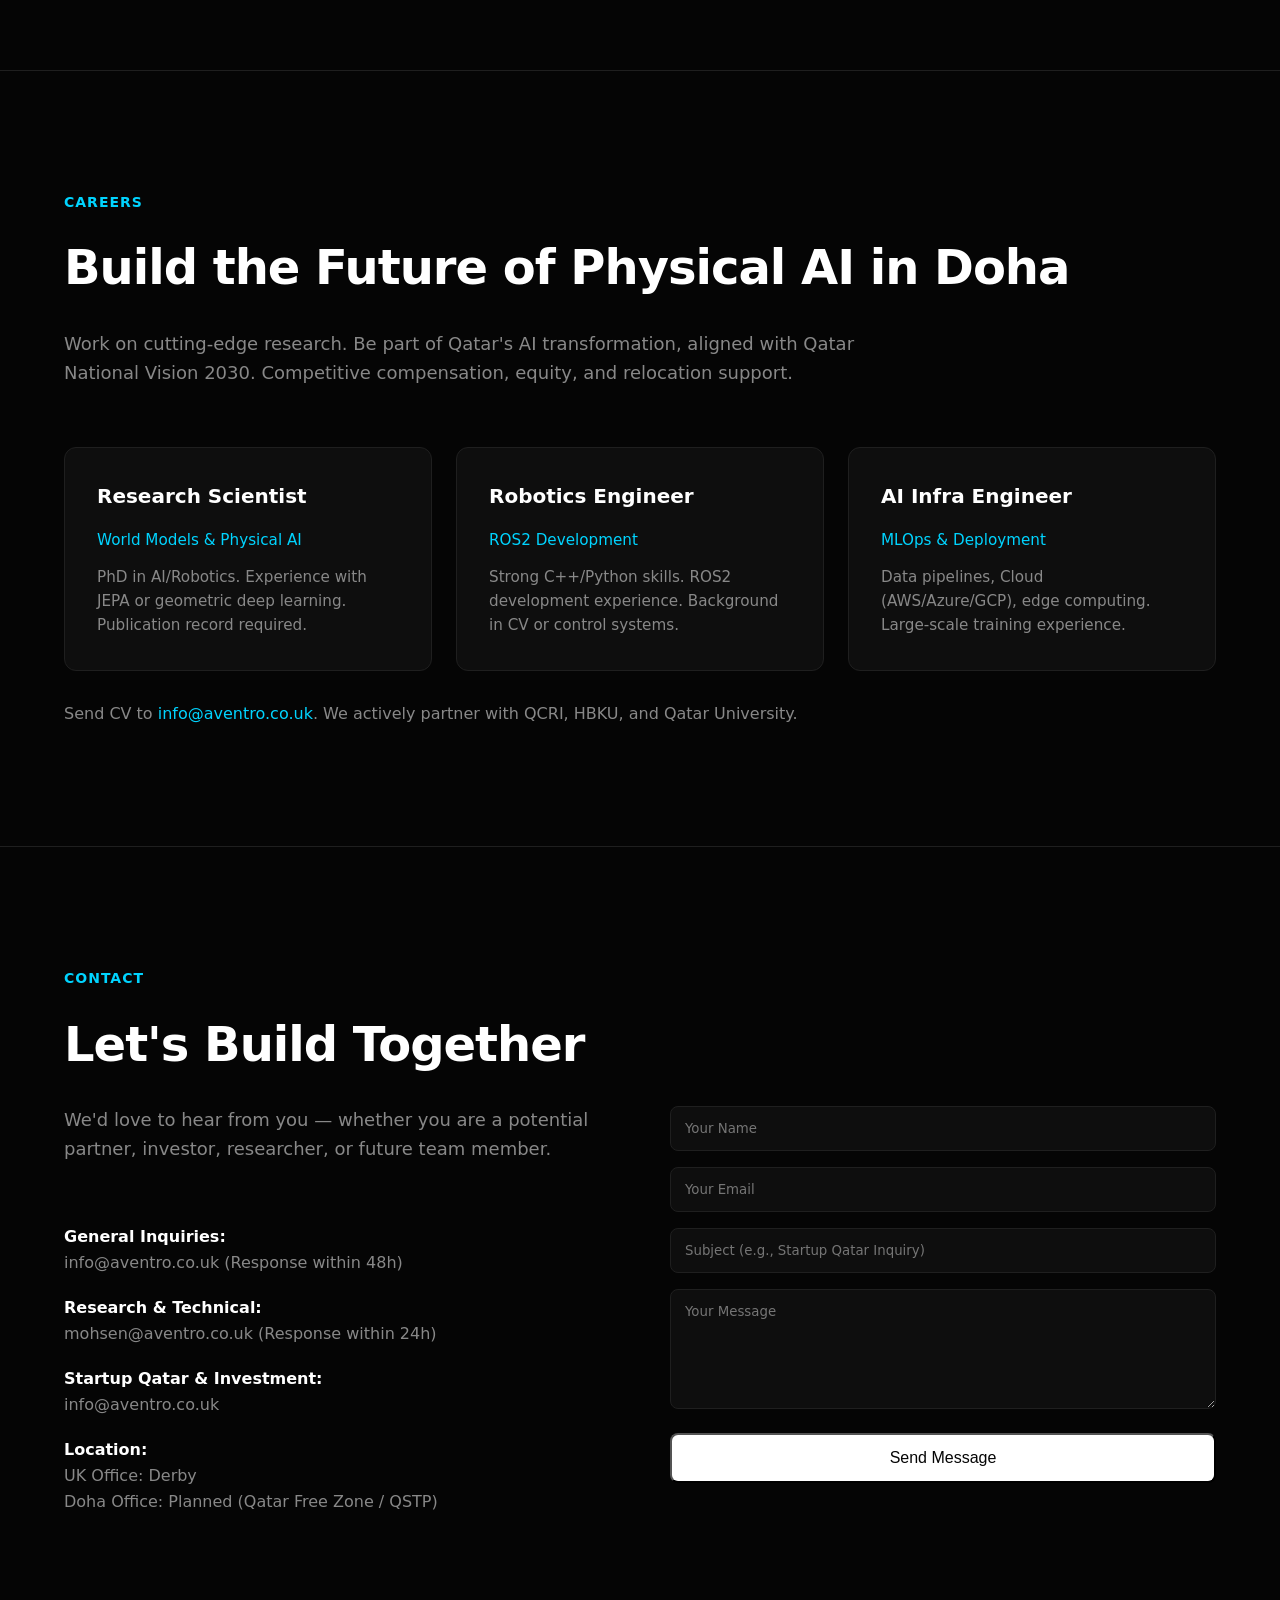
==== commit 5838b13c: "Update index.html" ====
--- a/index.html
+++ b/index.html
@@ -275,11 +275,11 @@
 </div>
 <div class="pub-item">
 <h4>Beyond Black-Box AI: How Aventro is Building the Future of Physics-Aware Intelligence</h4>
-<p>Mohsen Mostafa | Article, 2026 | <a href="https://medium.com/@mohsenmostafa833/beyond-black-box-ai-how-aventro-is-building-the-future-of-physics-aware-intelligence-f372463e5eaa?sharedUserId=mohsenmostafa833" target="_blank">Read Paper →</a></p>  
+<p>Mohsen Mostafa | Article, 2026 | <a href="https://medium.com/@mohsenmostafa833/beyond-black-box-ai-how-aventro-is-building-the-future-of-physics-aware-intelligence-f372463e5eaa?sharedUserId=mohsenmostafa833" target="_blank">Read Article →</a></p>  
 </div>
 <div class="pub-item">
 <h4>SafePredict: Building a Real-Time "Shadow Monitor" for Humanoid Robot Safety</h4>
-<p>White Paper, 2026 | <a href="https://medium.com/@mohsenmostafa833/safepredict-v2-building-a-real-time-shadow-monitor-for-humanoid-robot-safety-4b7e62780812" target="_blank">Read Article →</a></p>
+<p>White Article, 2026 | <a href="https://medium.com/@mohsenmostafa833/safepredict-v2-building-a-real-time-shadow-monitor-for-humanoid-robot-safety-4b7e62780812" target="_blank">Read Article →</a></p>
 </div>
 </div>
 </section>
